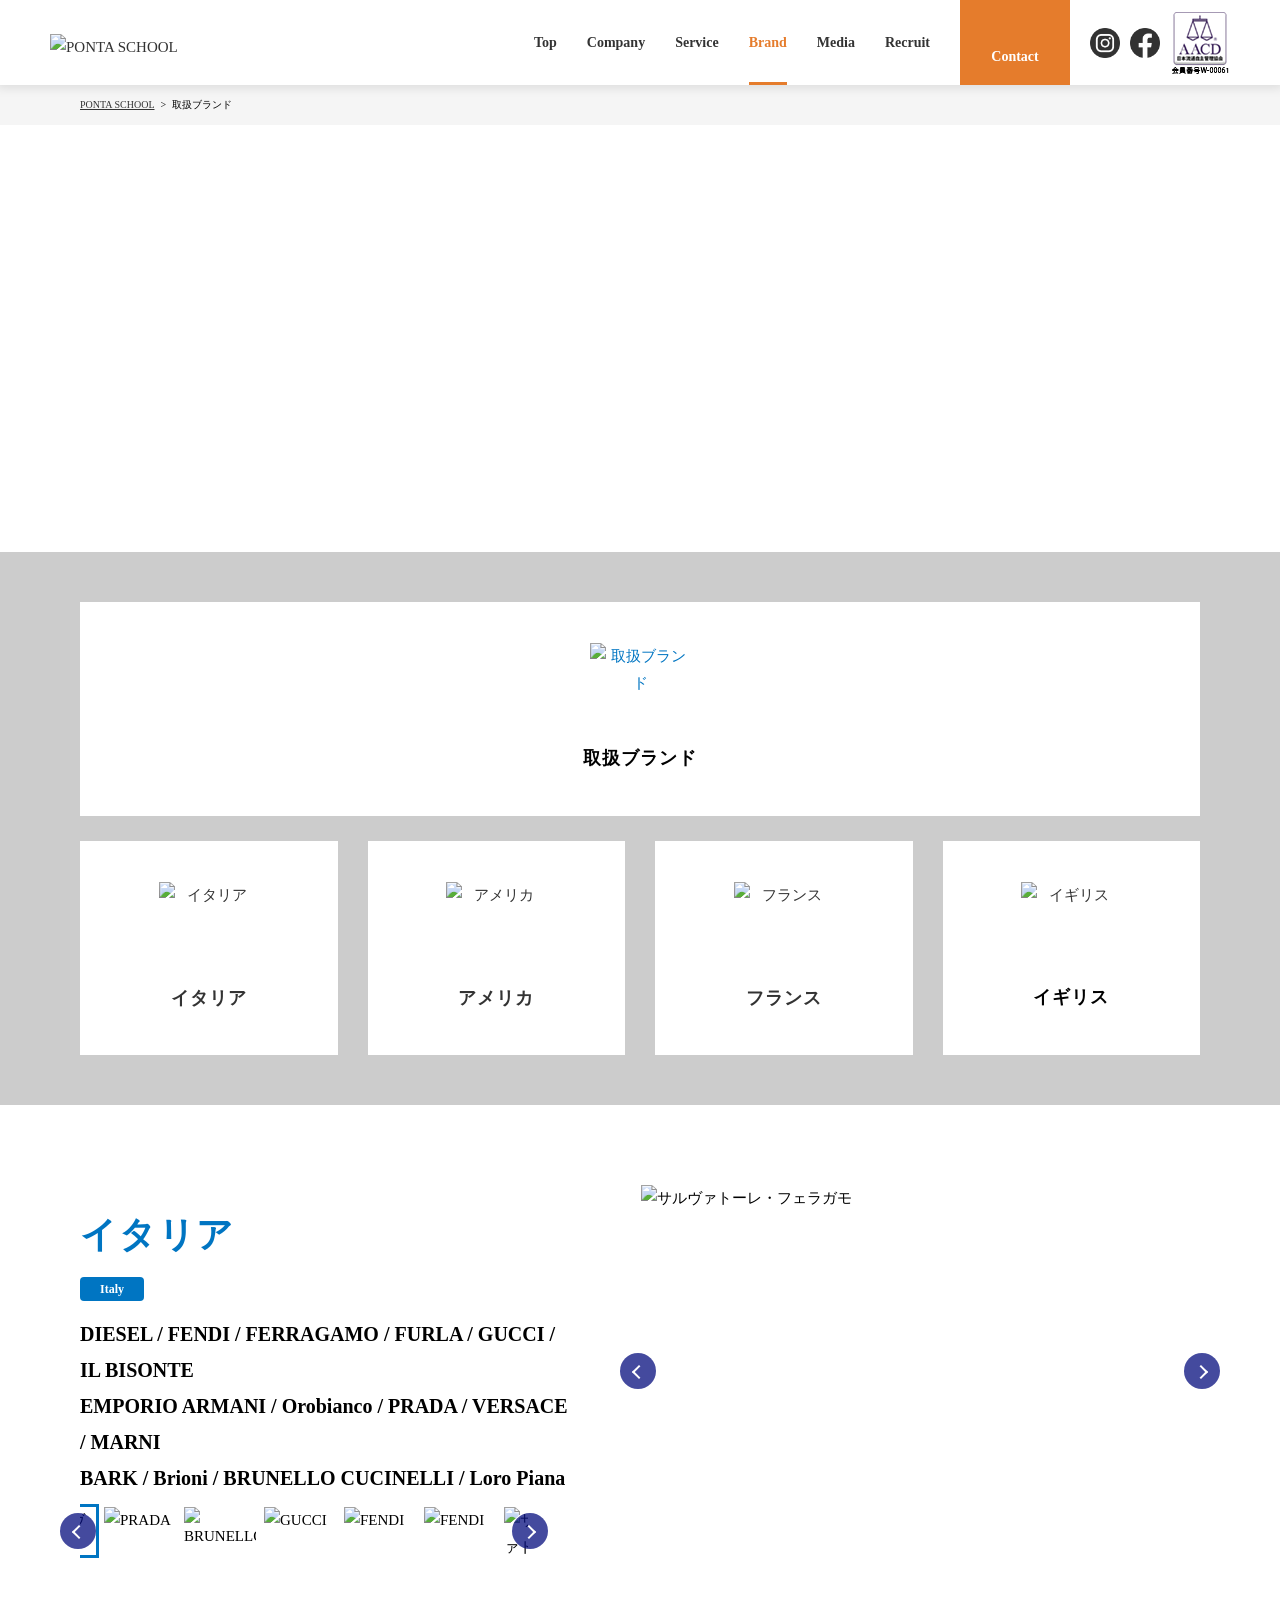
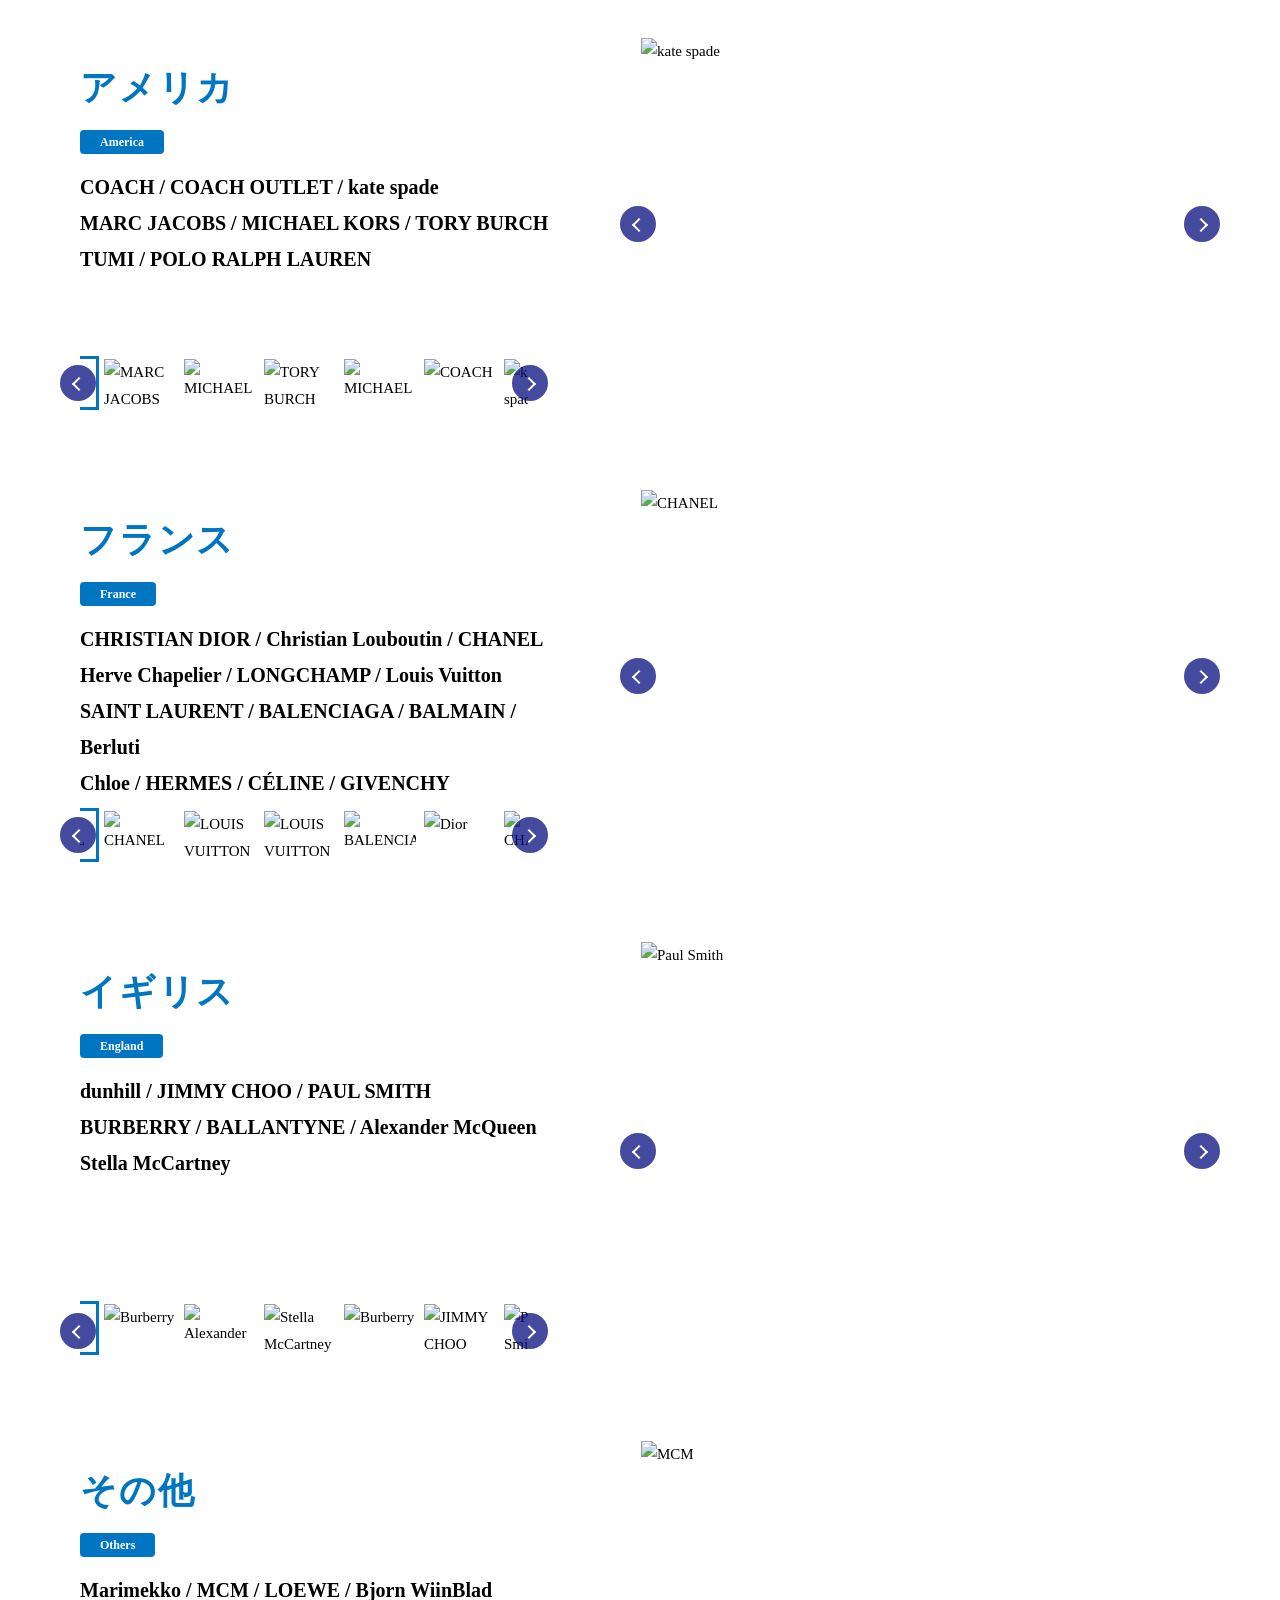
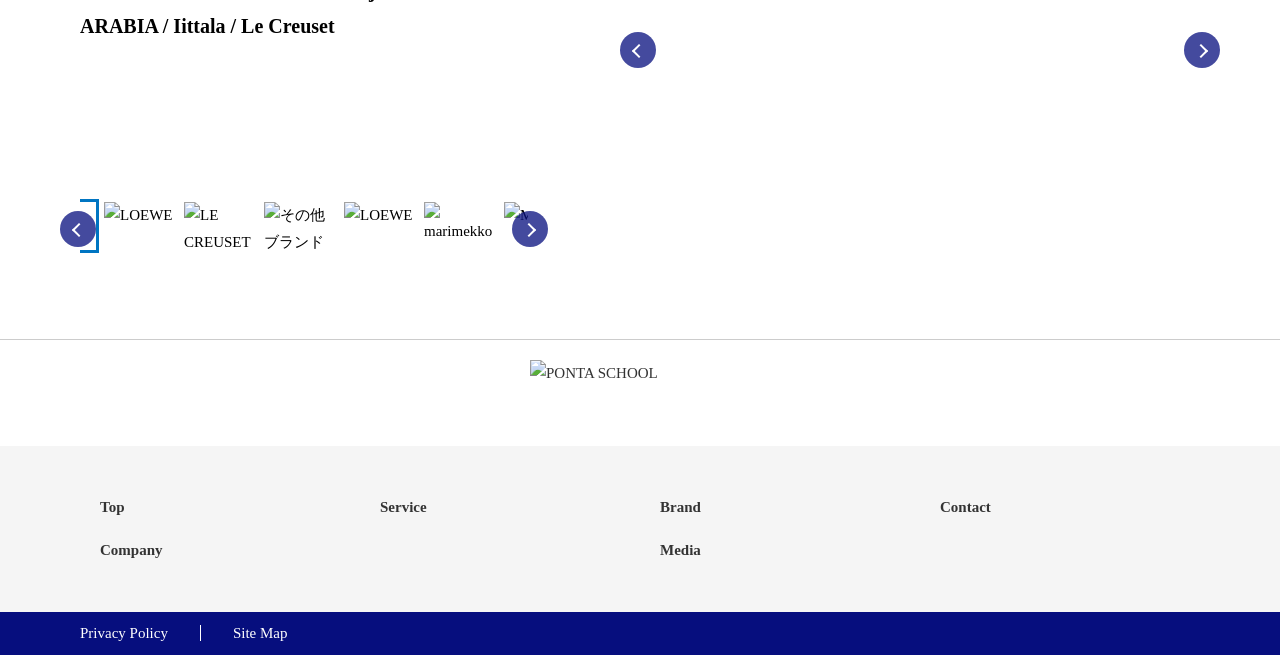
==== brand.html @ f2267be5 "up" ====
<!DOCTYPE html>
<html lang="ja">
<head>
<meta charset="UTF-8">
<meta name="viewport" content="width=device-width, initial-scale=1, maximum-scale=1, minimum-scale=1">
<meta name="format-detection" content="telephone=no">
<title>取扱ブランド｜ PONTA SCHOOL</title>
<meta name="keywords" content="ブランド,GUCCI,COACH,BURBERRY" />
<meta name="description" content="PONTA SCHOOLの取り扱いブランドについてご紹介いたします。主にイタリア、アメリカ、フランス、イギリスを中心に幅広いブランドを取り扱っております。" />

<meta property="og:type" content="article" />
<meta property="og:title" content="取扱ブランド｜ PONTA SCHOOL" />
<meta property="og:description" content="PONTA SCHOOLの取り扱いブランドについてご紹介いたします。主にイタリア、アメリカ、フランス、イギリスを中心に幅広いブランドを取り扱っております。" />
<meta property="og:url" content="https://www.bighit.co.jp/index.html" />
<meta property="og:site_name" content="インポートブランド総合卸　PONTA SCHOOL ｜ブランド・バッグ・財布・アクセサリー" />
<meta property="og:image" content="template_c2_top_main01_bg.jpg" />
<script src="https://ajax.googleapis.com/ajax/libs/jquery/3.7.1/jquery.min.js"></script>

<script id="_bownow_ts">
var _bownow_ts = document.createElement('script');
_bownow_ts.charset = 'utf-8';
_bownow_ts.src = 'trace.js';
document.getElementsByTagName('head')[0].appendChild(_bownow_ts);
</script>
<!-- Google Tag Manager -->
<script>(function(w,d,s,l,i){w[l]=w[l]||[];w[l].push({'gtm.start':
new Date().getTime(),event:'gtm.js'});var f=d.getElementsByTagName(s)[0],
j=d.createElement(s),dl=l!='dataLayer'?'&l='+l:'';j.async=true;j.src=
'https://www.googletagmanager.com/gtm.js?id='+i+dl;f.parentNode.insertBefore(j,f);
})(window,document,'script','dataLayer','GTM-WSCN8RF');</script>
<!-- End Google Tag Manager -->
<link rel="stylesheet" href="base.css" />
<link rel="stylesheet" href="layout.css" />
<link rel="stylesheet" href="template_c2.css" />
<link rel="stylesheet" href="color.css" />
<link rel="stylesheet" href="slick.css" />
<link rel="stylesheet" href="custom.css" />

<script src="jquery-1.11.1.min.js"></script>
<script src="current.js"></script>
<script src="scrolltopcontrol.js"></script>
<script>
var lh = "";
  lh = location.href;
if (lh.match(/dcmsadm/)){
} else {
  document.write('<link rel="stylesheet" href="/dcms_media/css/publicside.css" />');
  $(document).ready(function(){
    $('#pagetitle').insertBefore('main.inner');
    $('.matchH').matchHeight();
    $('.matchH2').matchHeight();
    $('.matchH3').matchHeight();
    $('.dlb_subtitle4_02').matchHeight();
    $("header.template_c2 .gnavi_btn_sp").on("click", function() {
      $("header.template_c2 .gnavi_area").slideToggle();
      $("header.template_c2 .gnavi_btn_sp").toggleClass("active");
    });
    var $win = $(window);
    $win.on('load resize',function(){
      var windowWidth = window.innerWidth;
      if(windowWidth <= 768){
        $('header.template_c2 .gnavi_area').insertAfter('#header_area');
      } else {
        $('header.template_c2 .gnavi_area').insertAfter('#header_logo');
      }
      if(windowWidth <= 980){
        $(".sp_btn").on("click", function() {
          $("#subnav_list").slideToggle();
          $(".sp_btn").toggleClass("active");
        });
      }
    });
    $('a[href^=#]').click(function() {
      var speed = 300; // ミリ秒
      var href= $(this).attr("href");
      var target = $(href == "#" || href == "" ? 'html' : href);
      var position = target.offset().top;
      $('body,html').animate({scrollTop:position}, speed, 'swing');
      return false;
    });
  });
  if (navigator.userAgent.match(/(iPhone|iPad|iPod|Android)/)) {
    $(function() {
      $('.tel').each(function() {
        var str = $(this).html();
        if ($(this).children().is('img')) {
          $(this).html($('<a>').attr('href', 'tel:' + $(this).children().attr('alt').replace(/-/g, '')).append(str + '</a>'));
          } else {
          $(this).html($('<a>').attr('href', 'tel:' + $(this).text().replace(/-/g, '')).append(str + '</a>'));
        }
      });
    });
  }
  var agent = window.navigator.userAgent.toLowerCase();
  var ipad = agent.indexOf('ipad') > -1 || agent.indexOf('macintosh') > -1 && 'ontouchend' in document;
  if(ipad == true){
          $(function() {
        $('.tel').each(function() {
          var str = $(this).html();
          if ($(this).children().is('img')) {
            $(this).html($('<a>').attr('href', 'tel:' + $(this).children().attr('alt').replace(/-/g, '')).append(str + '</a>'));
            } else {
            $(this).html($('<a>').attr('href', 'tel:' + $(this).text().replace(/-/g, '')).append(str + '</a>'));
          }
        });
      });
  }else{
  }
}
</script>

<script type="text/javascript" src="common.js"></script>
<link rel="stylesheet" href="perfect-scrollbar.css">
<!--<script src="/dcms_media/js/perfect-scrollbar.jquery.js"></script>-->

<script>
var lh = "";
    lh = location.href;
    if (lh.match(/dcmsadm/)){
    } else {
    $(document).ready(function(){
        //biggerlink
        $('.biglink').biggerlink();    
        //Scrollbar
        $('.rss_f_in').perfectScrollbar();
        //subnav
        var $win = $(window);
        $win.on('load resize',function(){
            var windowWidth = window.innerWidth;
            if(windowWidth <= 980){
                $("#subnav.sb_col2_accordion .sp_btn").on("click", function() {
                    var windowWidth = window.innerWidth;
                    $("#subnav.sb_col2_accordion #subnav_list").slideToggle();
                    $("#subnav.sb_col2_accordion .sp_btn").toggleClass("active");
                });
            }
        });
    });
    }
</script>

<link href="common.css" rel="stylesheet" type="text/css" />
<link rel="stylesheet" href="color_blockdl.css" />

<style>
.youtube2 {
  position: relative;
  width: 100%;
  padding-top: 56.25%;
}
.youtube2 iframe {
  position: absolute;
  top: 0;
  right: 0;
  width: 100% !important;
  height: 100% !important;
}</style>

<script defer src="trace.js"></script>
</head>

<body id="common" class="page_brand">
	<!-- Google Tag Manager (noscript) --><noscript><iframe src="https://www.googletagmanager.com/ns.html?id=GTM-WSCN8RF"
height="0" width="0" style="display:none;visibility:hidden"></iframe></noscript><!-- End Google Tag Manager (noscript) --><header class="template_c2" role="presentation">
<div id="header">
<div id="header_area">
<div id="header_logo"><a href="/"><img src="会社ロゴ" alt="PONTA SCHOOL" width="424" height="127" /></a></div>
<div class="gnavi_btn_sp">
<div class="gnavi_btn_sp_in"><span class="dmy"><!--btn--></span> <span class="dmy"><!--btn--></span> <span class="dmy"><!--btn--></span></div>
<p class="open">メニュー</p>
<p class="close">閉じる</p>
</div>
<div class="gnavi_area"><nav>
<ul>
<li><a href="/">Top</a></li>
<li><a href="company.html">Company</a></li>
<li><a href="service.html">Service</a></li>
<li><a href="brand.html">Brand</a></li>
<li><a href="media.html">Media</a></li>
<li><a href="recruit.html">Recruit</a></li>
</ul>
<div class="gnavi_contact"><a href="contact.html"><span class="txt">Contact</span></a></div>
<div class="header_sns_sp"><a href="https://www.instagram.com/select_bh.co/" target="_blank" rel="noopener"><img src="instagram.png" alt="instagram" /></a> <a href="https://www.facebook.com/big.hit.shping" target="_blank" rel="noopener"><img src="facebook.png" alt="facebook" /></a> <a class="aacd" href="https://www.aacd.gr.jp/" target="_blank" rel="noopener"><img src="aacd_logo.png" alt="一般社団法人日本流通自主管理協会" /></a></div>
<!--<div class="gnavi_contact no2"><a href="/contact.html"><span class="txt">体験版お申込み</span></a></div>--></nav></div>
<div id="contact_area"><a href="contact.html"><span class="txt">Contact</span> </a></div>
<div class="header_sns"><a href="https://www.instagram.com/select_bh.co/" target="_blank" rel="noopener"><img src="instagram.png" alt="instagram" /></a> <a href="https://www.facebook.com/big.hit.shping" target="_blank" rel="noopener"><img src="facebook.png" alt="facebook" /></a> <a class="aacd" href="https://www.aacd.gr.jp/" target="_blank" rel="noopener"><img src="aacd_logo.png" alt="一般社団法人日本流通自主管理協会" /></a></div>
<!--<div id="contact_area2"><a href="/contact.html"><span class="txt">体験版お申込み</span> </a>--></div>
</div>
</header>

	<div id="locator_template_c2">
		<ol class="inner" itemscope itemtype="http://schema.org/BreadcrumbList"><li itemprop="itemListElement" itemscope itemtype="http://schema.org/ListItem"><a href="index.html" itemprop="item"><span itemprop="name">PONTA SCHOOL</span></a><meta itemprop="position" content="1" /></li><li itemprop="itemListElement" itemscope itemtype="http://schema.org/ListItem"><span itemprop="name">取扱ブランド</span><meta itemprop="position" content="2" /></li></ol>
	</div>
	<main id="container">
		
		<!-- ブロック貼り付けエリア -->
		<div id="dcms_layoutPageBlockPasteArea">
		<!-- ブロック -->
		<div id="dcms_layoutPageBlock">
		<div id="pagetitle" class="template_c2" style="background-image: url('brand_header.jpg');">
<div class="pagetitle_bg"><!--黒透過--></div>
<div class="pagetitle_block">&nbsp;</div>
</div>
<div class="dlb_content-30 m80_pc m60_tablet m40_sp">
<div class="inner m25_pc m25_tablet m15_sp">
<div class="dlb_c30_item">
<figure class="dlb_c30_icon img"><img src="brand.jpg" alt="取扱ブランド" width="100" height="100" /></figure>
<h3 class="dlb_c30_title">取扱ブランド</h3>
</div>
</div>
<div class="col4_m_422 inner"><!--start-->
<div class="col">
<div class="dlb_c30_item">
<figure class="dlb_c30_icon img"><a href="#italy"><img src="italy.jpg" alt="イタリア" width="100" height="100" /></a></figure>
<h3 class="dlb_c30_title"><a href="#italy">イタリア</a></h3>
</div>
</div>
<!--end--> <!--start-->
<div class="col">
<div class="dlb_c30_item">
<figure class="dlb_c30_icon img"><a href="#america"><img src="america.jpg" alt="アメリカ" width="100" height="100" /></a></figure>
<h3 class="dlb_c30_title"><a href="#america">アメリカ</a></h3>
</div>
</div>
<!--end--><!--start-->
<div class="col">
<div class="dlb_c30_item">
<figure class="dlb_c30_icon img"><a href="#france"><img src="france.jpg" alt="フランス" width="100" height="100" /></a></figure>
<h3 class="dlb_c30_title"><a href="#france">フランス</a></h3>
</div>
</div>
<!--end--> <!--start-->
<div class="col">
<div class="dlb_c30_item">
<figure class="dlb_c30_icon img"><a href="#uk"><img src="uk.jpg" alt="イギリス" width="100" height="100" /></a></figure>
<h3 class="dlb_c30_title">イギリス</h3>
</div>
</div>
<!--end--></div>
</div>
<div id="italy" class="dlb_content-66 m80_pc m60_tablet m40_sp">
<div class="dlb_c66_block inner clearfix">
<div class="dlb_c66_title_area">
<h2 class="dlb_c66_title">イタリア</h2>
</div>
<div class="dlb_c66_img_area">
<div class="dlb_c66_slide"><!--大きい画像 start-->
<div class="dlb_c66_limg slider-for img">
<div><img src="italy1.jpeg" alt="FENDI" width="6000" height="4000" /></div>
<div><img src="italy2.jpeg" alt="サルヴァトーレ・フェラガモ" width="5398" height="3598" /></div>
<div><img src="italy3.jpeg" alt="PRADA" width="5472" height="3648" /></div>
<div><img src="italy4.jpeg" alt="BRUNELLO CUCINELLI" width="5126" height="3012" /></div>
<div><img src="italy5.jpeg" alt="GUCCI" width="4879" height="3253" /></div>
<div><img src="italy6.jpeg" alt="FENDI" width="4494" height="3000" /></div>
</div>
<!--大きい画像 end-->
<div class="editor_on">この左側が小さい（サムネイル）画像です</div>
<!--小さい画像 start-->
<div class="dlb_c66_simg slider-nav img">
<div><img src="italy1.jpeg" alt="FENDI" width="6000" height="4000" /></div>
<div><img src="italy2.jpeg" alt="サルヴァトーレ・フェラガモ" width="5398" height="3598" /></div>
<div><img src="italy3.jpeg" alt="PRADA" width="5472" height="3648" /></div>
<div><img src="italy4.jpeg" alt="BRUNELLO CUCINELLI" width="5126" height="3012" /></div>
<div><img src="italy5.jpeg" alt="GUCCI" width="4879" height="3253" /></div>
<div><img src="italy6.jpeg" alt="FENDI" width="4494" height="3000" /></div>
</div>
<!--小さい画像 end--></div>
</div>
<div class="dlb_c66_lead_area  m60_pc m40_tablet m10_sp">
<p class="dlb_c66_flag dlb_color_base_bg dlb_color_txt_white">Italy</p>
<p class="dlb_c66_lead">DIESEL / FENDI / FERRAGAMO / FURLA / GUCCI / IL BISONTE<br />EMPORIO ARMANI / Orobianco / PRADA / VERSACE / MARNI<br />BARK / Brioni / BRUNELLO CUCINELLI / Loro Piana</p>
</div>
</div>
</div>
<div id="america" class="dlb_content-66 m80_pc m60_tablet m40_sp">
<div class="dlb_c66_block inner clearfix">
<div class="dlb_c66_title_area">
<h2 class="dlb_c66_title">アメリカ</h2>
</div>
<div class="dlb_c66_img_area">
<div class="dlb_c66_slide"><!--大きい画像 start-->
<div class="dlb_c66_limg slider-for img">
<div><img src="ame1.jpeg" alt="COACH" width="3000" height="2000" /></div>
<div><img src="ame2.jpeg" alt="kate spade" width="6000" height="4000" /></div>
<div><img src="ame3.jpeg" alt="MARC JACOBS" width="5083" height="3389" /></div>
<div><img src="ame4.jpeg" alt="MICHAEL KORS" width="6000" height="4002" /></div>
<div><img src="ame5.jpeg" alt="TORY BURCH" width="3801" height="2534" /></div>
<div><img src="ame6.jpeg" alt="MICHAEL KORS" width="7952" height="5304" /></div>
</div>
<!--大きい画像 end-->
<div class="editor_on">この左側が小さい（サムネイル）画像です</div>
<!--小さい画像 start-->
<div class="dlb_c66_simg slider-nav img">
<div><img src="ame1.jpeg" alt="COACH" width="3000" height="2000" /></div>
<div><img src="ame2.jpeg" alt="kate spade" width="6000" height="4000" /></div>
<div><img src="ame3.jpeg" alt="MARC JACOBS" width="5083" height="3389" /></div>
<div><img src="ame4.jpeg" alt="MICHAEL KORS" width="6000" height="4002" /></div>
<div><img src="ame5.jpeg" alt="TORY BURCH" width="3801" height="2534" /></div>
<div><img src="ame6.jpeg" alt="MICHAEL KORS" width="7952" height="5304" /></div>
</div>
<!--小さい画像 end--></div>
</div>
<div class="dlb_c66_lead_area">
<p class="dlb_c66_flag dlb_color_base_bg dlb_color_txt_white">America</p>
<p class="dlb_c66_lead">COACH / COACH OUTLET / kate spade<br />MARC JACOBS / MICHAEL KORS / TORY BURCH<br />TUMI / POLO RALPH LAUREN</p>
</div>
</div>
</div>
<div id="france" class="dlb_content-66 m80_pc m60_tablet m40_sp">
<div class="dlb_c66_block inner clearfix">
<div class="dlb_c66_title_area">
<h2 class="dlb_c66_title">フランス</h2>
</div>
<div class="dlb_c66_img_area">
<div class="dlb_c66_slide"><!--大きい画像 start-->
<div class="dlb_c66_limg slider-for img">
<div><img src="fra1.jpeg" alt="Dior" width="5412" height="3608" /></div>
<div><img src="fra2.jpeg" alt="CHANEL" width="3504" height="2336" /></div>
<div><img src="fra3.jpeg" alt="CHANEL" width="6872" height="4581" /></div>
<div><img src="fra4.jpeg" alt="LOUIS VUITTON" width="7157" height="4774" /></div>
<div><img src="fra5.jpeg" alt="LOUIS　VUITTON" width="8192" height="5464" /></div>
<div><img src="fra6.jpeg" alt="BALENCIAGA" width="7996" height="5331" /></div>
</div>
<!--大きい画像 end-->
<div class="editor_on">この左側が小さい（サムネイル）画像です</div>
<!--小さい画像 start-->
<div class="dlb_c66_simg slider-nav img">
<div><img src="fra1.jpeg" alt="Dior" width="5412" height="3608" /></div>
<div><img src="fra2.jpeg" alt="CHANEL" width="3504" height="2336" /></div>
<div><img src="fra3.jpeg" alt="CHANEL" width="6872" height="4581" /></div>
<div><img src="fra4.jpeg" alt="LOUIS VUITTON" width="7157" height="4774" /></div>
<div><img src="fra5.jpeg" alt="LOUIS　VUITTON" width="8192" height="5464" /></div>
<div><img src="fra6.jpeg" alt="BALENCIAGA" width="7996" height="5331" /></div>
</div>
<!--小さい画像 end--></div>
</div>
<div class="dlb_c66_lead_area m60_pc m40_tablet m10_sp">
<p class="dlb_c66_flag dlb_color_base_bg dlb_color_txt_white">France</p>
<p class="dlb_c66_lead">CHRISTIAN DIOR / Christian Louboutin / CHANEL<br />Herve Chapelier / LONGCHAMP / Louis Vuitton<br />SAINT LAURENT / BALENCIAGA / BALMAIN / Berluti<br />Chloe / HERMES / CÉLINE / GIVENCHY</p>
</div>
</div>
</div>
<div id="uk" class="dlb_content-66 m80_pc m60_tablet m40_sp">
<div class="dlb_c66_block inner clearfix">
<div class="dlb_c66_title_area">
<h2 class="dlb_c66_title">イギリス</h2>
</div>
<div class="dlb_c66_img_area">
<div class="dlb_c66_slide"><!--大きい画像 start-->
<div class="dlb_c66_limg slider-for img">
<div><img src="eng1.jpeg" alt="JIMMY CHOO" width="4032" height="3024" /></div>
<div><img src="eng2.jpeg" alt="Paul Smith" width="7911" height="5319" /></div>
<div><img src="eng3.jpeg" alt="Burberry" width="4000" height="2670" /></div>
<div><img src="eng4.jpeg" alt="Alexander McQueen" width="6000" height="4000" /></div>
<div><img src="eng5.jpeg" alt="Stella McCartney" width="8256" height="5504" /></div>
<div><img src="eng6.jpeg" alt="Burberry" width="4200" height="2736" /></div>
</div>
<!--大きい画像 end-->
<div class="editor_on">この左側が小さい（サムネイル）画像です</div>
<!--小さい画像 start-->
<div class="dlb_c66_simg slider-nav img">
<div><img src="eng1.jpeg" alt="JIMMY CHOO" width="4032" height="3024" /></div>
<div><img src="eng2.jpeg" alt="Paul Smith" width="7911" height="5319" /></div>
<div><img src="eng3.jpeg" alt="Burberry" width="4000" height="2670" /></div>
<div><img src="eng4.jpeg" alt="Alexander McQueen" width="6000" height="4000" /></div>
<div><img src="eng5.jpeg" alt="Stella McCartney" width="8256" height="5504" /></div>
<div><img src="eng6.jpeg" alt="Burberry" width="4200" height="2736" /></div>
</div>
<!--小さい画像 end--></div>
</div>
<div class="dlb_c66_lead_area m40_pc m30_tablet m20_sp">
<p class="dlb_c66_flag dlb_color_base_bg dlb_color_txt_white">England</p>
<p class="dlb_c66_lead">dunhill / JIMMY CHOO / PAUL SMITH<br />BURBERRY / BALLANTYNE / Alexander McQueen<br />Stella McCartney</p>
</div>
</div>
</div>
<div id="other" class="dlb_content-66 m80_pc m60_tablet m40_sp">
<div class="dlb_c66_block inner clearfix">
<div class="dlb_c66_title_area">
<h2 class="dlb_c66_title">その他</h2>
</div>
<div class="dlb_c66_img_area">
<div class="dlb_c66_slide"><!--大きい画像 start-->
<div class="dlb_c66_limg slider-for img">
<div><img src="other1.jpeg" alt="marimekko" width="6500" height="4338" /></div>
<div><img src="other2.jpeg" alt="MCM" width="3200" height="2135" /></div>
<div><img src="other3.jpeg" alt="LOEWE" width="5184" height="3456" /></div>
<div><img src="other4.jpeg" alt="LE CREUSET" width="6000" height="4000" /></div>
<div><img src="other5.jpeg" alt="その他ブランド" width="4608" height="3456" /></div>
<div><img src="other6.jpeg" alt="LOEWE" width="3600" height="2400" /></div>
</div>
<!--大きい画像 end-->
<div class="editor_on">この左側が小さい（サムネイル）画像です</div>
<!--小さい画像 start-->
<div class="dlb_c66_simg slider-nav img">
<div><img src="other1.jpeg" alt="marimekko" width="6500" height="4338" /></div>
<div><img src="other2.jpeg" alt="MCM" width="3200" height="2135" /></div>
<div><img src="other3.jpeg" alt="LOEWE" width="5184" height="3456" /></div>
<div><img src="other4.jpeg" alt="LE CREUSET" width="6000" height="4000" /></div>
<div><img src="other5.jpeg" alt="その他ブランド" width="4608" height="3456" /></div>
<div><img src="other6.jpeg" alt="LOEWE" width="3600" height="2400" /></div>
</div>
<!--小さい画像 end--></div>
</div>
<div class="dlb_c66_lead_area">
<p class="dlb_c66_flag dlb_color_base_bg dlb_color_txt_white">Others</p>
<p class="dlb_c66_lead">Marimekko / MCM / LOEWE / Bjorn WiinBlad<br />ARABIA / Iittala / Le Creuset</p>
</div>
</div>
</div>

		</div>
		<!-- // ブロック -->
		</div>
		<!-- // ブロック貼り付けエリア -->
		
	</main>
	<footer class="template_c2" role="presentation">
<div id="footer_lead">
<div class="footer_lead_block inner">
<div class="footer_logo"><a href="/"><img src="会社ロゴ" alt="PONTA SCHOOL" width="424" height="127" /></a></div>
</div>
</div>
<div id="footer_nav">
<div class="footer_nav_block inner">
<div class="fnav_unit">
<div class="fnav_unit_one">
<p class="fnav_title"><a href="/">Top</a></p>
<p class="fnav_title"><a href="company.html">Company</a></p>
</div>
</div>
<div class="fnav_unit">
<div class="fnav_unit_one">
<p class="fnav_title"><a href="service.html">Service</a></p>
</div>
</div>
<div class="fnav_unit">
<div class="fnav_unit_one">
<p class="fnav_title"><a href="brand.html">Brand</a></p>
<p class="fnav_title"><a href="media.html">Media</a></p>
</div>
</div>
<div class="fnav_unit">
<div class="fnav_unit_one">
<p class="fnav_title"><a href="contact.html">Contact</a></p>
</div>
</div>
<!-- 1列に2つ入れたとき--> <!--<div class="fnav_unit">
<div class="fnav_unit_one">
<p class="fnav_title"><a href="#">テキストリンク</a></p>
<p class="fnav_title"><a href="#">テキストリンク</a></p>
<ul class="fnav_list">
<li><a href="#">テキストリンクテキストリンクテキストリンクテキストリンク</a></li>
<li><a href="#">テキストリンクテキストリンク</a></li>
</ul>
<p class="fnav_title"><a href="#">テキストリンク</a></p>
</div>
</div>
<div class="fnav_unit">
<div class="fnav_unit_one">
<p class="fnav_title"><a href="#">テキストリンク</a></p>
<ul class="fnav_list">
<li><a href="#">テキストリンクテキストリンク</a></li>
<li><a href="#">テキストリンクテキストリンク</a></li>
</ul>
</div>
</div> --></div>
</div>
<div id="footer_info">
<div class="inner">
<div class="footer_info_navi"><a href="privacy.html">Privacy Policy</a><a href="sitemap.html">Site Map</a></div>
<!-- <small>Copyright © 2022 BIGHIT Inc. All rights reserved.</small> -->
</div>
</div>
</footer>

	</body>
	<!-- Corporate Ver 02 (creation month 2018.05)-->
	<!-- installation date 2019.02.22 -->
</html>
---- base.css ----
﻿/****************************************************************/
/* reset normalize HTML5 Boilerplate */
/****************************************************************/
/*! normalize.css v3.0.2 | MIT License | git.io/normalize */html{font-family:sans-serif;-ms-text-size-adjust:100%;-webkit-text-size-adjust:100%}body{margin:0}article,aside,details,figcaption,figure,footer,header,hgroup,main,menu,nav,section,summary{display:block}audio,canvas,progress,video{display:inline-block;vertical-align:baseline}audio:not([controls]){display:none;height:0}[hidden],template{display:none}a{background-color:transparent}a:active,a:hover{outline:0}abbr[title]{border-bottom:1px dotted}b,strong{font-weight:700}dfn{font-style:italic}h1{font-size:2em;margin:.67em 0}mark{background:#ff0;color:#000}small{font-size:80%}sub,sup{font-size:75%;line-height:0;position:relative;vertical-align:baseline}sup{top:-.5em}sub{bottom:-.25em}img{border:0}svg:not(:root){overflow:hidden}figure{margin:1em 40px}hr{-moz-box-sizing:content-box;box-sizing:content-box;height:0}pre{overflow:auto}code,kbd,pre,samp{font-family:monospace;font-size:1em}button,input,optgroup,select,textarea{color:inherit;font:inherit;margin:0}button{overflow:visible}button,select{text-transform:none}button,html input[type="button"],input[type=reset],input[type=submit]{-webkit-appearance:button;cursor:pointer}button[disabled],html input[disabled]{cursor:default}button::-moz-focus-inner,input::-moz-focus-inner{border:0;padding:0}input{line-height:normal}input[type=checkbox],input[type=radio]{box-sizing:border-box;padding:0}input[type="number"]::-webkit-inner-spin-button,input[type="number"]::-webkit-outer-spin-button{height:auto}input[type=search]{-webkit-appearance:textfield;-moz-box-sizing:content-box;-webkit-box-sizing:content-box;box-sizing:content-box}input[type="search"]::-webkit-search-cancel-button,input[type="search"]::-webkit-search-decoration{-webkit-appearance:none}fieldset{border:1px solid silver;margin:0 2px;padding:.35em .625em .75em}legend{border:0;padding:0}textarea{overflow:auto}optgroup{font-weight:700}table{border-collapse:collapse;border-spacing:0}td,th{padding:0}
/*!  HTML5 Boilerplate
 * Source: https://github.com/h5bp/html5-boilerplate/blob/master/src/css/main.css */@media print{*,:after,:before{background:transparent!important;color:#000!important;box-shadow:none!important;text-shadow:none!important}a,a:visited{text-decoration:underline}a[href]:after{content:" (" attr(href) ")"}abbr[title]:after{content:" (" attr(title) ")"}a[href^="#"]:after,a[href^="javascript:"]:after{content:""}blockquote,pre{border:1px solid #999;page-break-inside:avoid}thead{display:table-header-group}img,tr{page-break-inside:avoid}img{max-width:100%!important}h2,h3,p{orphans:3;widows:3}h2,h3{page-break-after:avoid}select{background:#fff!important}.navbar{display:none}.btn>.caret,.dropup>.btn>.caret{border-top-color:#000!important}.label{border:1px solid #000}.table{border-collapse:collapse!important}.table td,.table th{background-color:#fff!important}.table-bordered td,.table-bordered th{border:1px solid #ddd!important}}

dd,dl,dt,ol,p,ul{padding-left:0;margin:0}
*{box-sizing:border-box;-webkit-box-sizing:border-box;-moz-box-sizing:border-box;-ms-box-sizing:border-box;-o-box-sizing:border-box}figure{margin:0}

@-ms-viewport{width:auto;initial-scale:1}@viewport{width:device-width;initial-scale:1}

/****************************************************************/
/* base */
/****************************************************************/
h1,h2,h3,h4,h5,h6{margin: auto;}
.t-default h1, .t-default h2, .t-default h3, .t-default h4, .t-default h5, .t-default h6,
.t-default .h1, .t-default .h2, .t-default .h3, .t-default .h4, .t-default .h5, .t-default .h6{font-weight: bold;margin: auto;}
.t-default .row{margin-right: auto;margin-left: auto;}
.t-default .col-xs-1, .t-default .col-sm-1, .t-default .col-md-1, .t-default .col-lg-1, .t-default .col-xs-2, .t-default .col-sm-2, .t-default .col-md-2, .t-default .col-lg-2,
.t-default .col-xs-3, .t-default .col-sm-3, .t-default .col-md-3, .t-default .col-lg-3, .t-default .col-xs-4, .t-default .col-sm-4, .t-default .col-md-4, .t-default .col-lg-4,
.t-default .col-xs-5, .t-default .col-sm-5, .t-default .col-md-5, .t-default .col-lg-5, .t-default .col-xs-6, .t-default .col-sm-6, .t-default .col-md-6, .t-default .col-lg-6,
.t-default .col-xs-7, .t-default .col-sm-7, .t-default .col-md-7, .t-default .col-lg-7, .t-default .col-xs-8, .t-default .col-sm-8, .t-default .col-md-8, .t-default .col-lg-8,
.t-default .col-xs-9, .t-default .col-sm-9, .t-default .col-md-9, .t-default .col-lg-9, .t-default .col-xs-10, .t-default .col-sm-10, .t-default .col-md-10, .t-default .col-lg-10,
.t-default .col-xs-11, .t-default .col-sm-11, .t-default .col-md-11, .t-default .col-lg-11, .t-default .col-xs-12, .t-default .col-sm-12, .t-default .col-md-12, .t-default .col-lg-12{
  padding: 0;
}

html,
:root{
	font-size: 62.5%;
}
html{
	font-family: sans-serif;
	-ms-text-size-adjust: 100%;
	-webkit-text-size-adjust: 100%;
	overflow: auto;
}
body{
	font-family: 'YuGothic', 'Yu Gothic','游ゴシック','ヒラギノ角ゴ Pro W3','Hiragino Kaku Gothic Pro','メイリオ','Meiryo',sans-serif;
	font-size: 15px;
	font-size: 1.5rem;
	font-weight: 500;
	line-height: 1.8;
	color: #000000;
	cursor: auto;
/*	overflow: hidden;*/
}
@media all and (-ms-high-contrast: none) {
	body{font-family: "メイリオ", Meiryo, sans-serif !important;}
}
@media only screen and (max-width: 979px) {
	body{
		font-size: 14px;
		font-size: 1.4rem;
		line-height: 1.6;
	}
	table{
		font-size: 14px;
		font-size: 1.4rem;
	}
}
@media only screen and (max-width: 690px) {
	body{
		font-size: 14px;
		font-size: 1.4rem;
		line-height: 1.6;
	}
}
a,.t-default a{
	-webkit-tap-highlight-color: rgba(0,0,0,0.3);
	margin: 0;
	padding: 0;
	color: #333333;
	text-decoration: none;
	transition: all .2s ease 0s;
}
a:hover,.t-default a:hover{
	text-decoration: underline;
	color: #333333;
}
a:hover img,.t-default a:hover img{opacity: .8;}
.t-default .tglink a[target="_blank"]::after,
.tglink a[target="_blank"]::after{
	font-family: "Font Awesome 5 Free";
	content: "\f08e";
	padding-left: 8px;
	padding-right: 8px;
	display: inline-block;
}
hr{
	background: none;
	border: none;
	border-bottom: 1px solid #f5f5f5;
	margin: 0;
}
time{
	font-size: 11px;
	display: block;
}
* {
    outline: none!important;
}

/* title *************************************/
h1,h2,h3,h4,h5,h6{letter-spacing: 0.05em;}

/* IE *********/
/*@media all and (-ms-high-contrast: none){
	.img100 img,
	#contents img,
	.inner img,
	body.dcms_editor .img100 img,
	body.dcms_editor #contents img,
	body.dcms_editor .inner img{
		width: 100% !important;
	}
}*/
body.page_news a[href$="/news.html"] {
        pointer-events: none;
        display: inline-block;/*IE用*/
}
sup,sub {
    height: 0;
    line-height: 1;
    vertical-align: baseline;
    _vertical-align: bottom;
    position: relative;
}
sup {bottom: 1ex;}
sub {top: .5ex;}

/****************************************************************
 img 
****************************************************************/
body#tinymce img{
	max-width: 1000px;
	width: 100%;
	height: auto;
}

/****************************************************************/
/* on off */
/****************************************************************/
.partition{padding:24px;margin:75pt 0 40px;background:-webkit-gradient(linear,left top,right bottom,from(#f8f4ed),color-stop(0.25,#f8f4ed),color-stop(0.25,white),color-stop(0.5,white),color-stop(0.5,#f8f4ed),color-stop(0.75,#f8f4ed),color-stop(0.75,white),to(white));background:-moz-linear-gradient(-45deg,#f8f4ed 25%,#fff 25%,#fff 50%,#f8f4ed 50%,#f8f4ed 75%,#fff 75%,#fff);background:linear-gradient(-45deg,#f8f4ed 25%,#fff 25%,#fff 50%,#f8f4ed 50%,#f8f4ed 75%,#fff 75%,#fff);background-size:4px 4px;text-align:center;font-weight:700;font-size:24px;color:#56b495}
.partition_s{padding:8px 1pc;margin:1pc auto 8px;background-color:#f8f4ed;display:inline-block;text-align:center;font-weight:700;font-size:20px;color:#56b495}
.partition_s + .in{display: inline-block;}
@media only screen and (max-width: 690px) {
	.partition_s + .in{display: block;}
}

/*-----------------------------------------------------------------*/
/* ページ内リンク処理 */
/*-----------------------------------------------------------------*/
/*.plink {
  padding-top: 65px;
  margin-top: -65px;
}*/

/*↓↓↓↓↓↓　header01を使うときは消す　↓↓↓↓↓↓*/
/*@media only screen and (max-width: 979px) {
  .plink {
		padding-top: 60px;
		margin-top: -60px;
    }
}*/
/*↑↑↑↑↑↑↑↑↑↑↑*/
/*@media all and (-ms-high-contrast: none){
  body#h_fixed #locator02, .locator02{margin-bottom: 0;}
  body#h_fixed #contents{padding-top: 60px;}
  .plink{padding-top: 120px;}
}*/

/* 印刷設定 */
@media print {
	a[href]:after {content: ""!important;}
	abbr[title]:after {content: ""!important;}
}
/******----table用---******/
.w5{width: 5%;}
.w10{width: 10%;}
.w15{width: 15%;}
.w20{width: 20%;}
.w25{width: 25%;}
.w30{width: 30%;}
.w35{width: 35%;}
.w40{width: 40%;}
.w45{width: 45%;}
.w50{width: 50%;}
.w55{width: 55%;}
.w60{width: 60%;}
.w65{width: 65%;}

blockquote {
	position: relative;
	padding: 12px 16px 12px 56px;
	box-sizing: border-box;
	font-style: italic;
	background: #f5f5f5;
	margin: 0 1em;
}
blockquote:before{
	display: inline-block;
	font-style: normal;
	font-variant: normal;
	text-rendering: auto;
	-webkit-font-smoothing: antialiased;
	font-weight: 900;
/*	font-family: "Font Awesome 5 Free";
*/	position: absolute;
	top: 12px;
	left: 15px;
	vertical-align: middle;
	content: " ” ";
	color: #bbbbbb;
	font-size: 40px;
	line-height: 1;
}
blockquote p {
	padding: 0;
	margin: 10px 0;
	line-height: 1.7;
}
/*blockquote cite {
	display: block;
	text-align: right;
	font-size: 0.9em;
}*/
.bq02 blockquote {padding: 12px 48px 12px 56px;}
.bq02 blockquote:after{
	display: inline-block;
	font-style: normal;
	font-variant: normal;
	text-rendering: auto;
	-webkit-font-smoothing: antialiased;
	font-weight: 900;
/*	font-family: "Font Awesome 5 Free";*/
	position: absolute;
	bottom: 12px;
	right: 15px;
	vertical-align: middle;
	content: " ” ";
	color: #bbbbbb;
	font-size: 40px;
	line-height: 1;
}
@media only screen and (max-width: 690px) {
	blockquote {margin: 0;padding: 12px 16px 12px 38px;}
	blockquote::before{font-size: 18px; left: 10px;}
	.bq02 blockquote::after{font-size: 18px; right: 10px;}
	.bq02 blockquote {padding: 12px 30px 12px 38px;}
}
.editor_on{display: none;}
body#tinymce .editor_on{display: block;}
---- layout.css ----
@charset "UTF-8";
/* ===================================================================
CSS information
 file name  :  layout.css
 style info :  全ページ共通 枠組みレイアウト生成用 cssの定義
=================================================================== */
/*------------------------------------------------

contents width

-------------------------------------------------*/
.inner {
  width: 94%;
  margin-right: auto;
  margin-left: auto;
  max-width: 1120px;
}
.inner_m {
  width: 94%;
  margin-right: auto;
  margin-left: auto;
  max-width: 1024px;
}
.inner_s {
  width: 94%;
  margin-right: auto;
  margin-left: auto;
  max-width: 1024px;
}
.inner_ss {
  width: 94%;
  margin-right: auto;
  margin-left: auto;
  max-width: 880px;
}
.col_bg .inner_ss {
  padding: 0;
}

#dcms_layoutPageBlockPasteArea,
#dcms_layoutPageBlock {
  width: 100%;
}
#container {
  overflow: hidden;
  padding-top: 0;
}
#contents {
  width: 94%;
  margin-right: auto;
  margin-left: auto;
  max-width: 1120px;
}
#contents_left {
  width: calc(100% - 240px - 24px);
  float: left;
}
#contents_right {
  width: 240px;
  float: right;
}
@media only screen and (max-width: 979px) {
  #contents_left {
    width: 100%;
    float: none;
  }
  #contents_right {
    width: 100%;
    float: none;
    margin-top: 40px;
  }
}

/*------------------------------------------------

form

-------------------------------------------------*/
/*body#template_form header.template_form {
  padding: 40px;
  border-bottom: 1px solid #e9e9e9;
  margin-bottom: 40px;
}

body#template_form header.template_form img {
  max-height: 40px;
  width: auto;
  height: auto;
  display: block;
  margin: auto;
}

body#template_form footer.template_form {
  text-align: center;
  padding: 40px;
  border-top: 3px solid #eeeeee;
  margin-top: 50px;
}*/

/*------------------------------------------------

template coraplate 3

-------------------------------------------------*/
/*#contents.template_c3 {
  width: 94%;
  margin-right: auto;
  margin-left: auto;
  max-width: 1200px;
  width: 1200px;
  padding: 0;
}
@media only screen and (max-width: 1219px) {
  #contents.template_c3 {
    width: 94vw;
    padding-right: 0;
    padding-left: 0;
  }
}
@media only screen and (max-width: 979px) {
  #contents.template_c3 #contents_right {
    margin-top: 30px;
  }
}
@media only screen and (max-width: 979px) {
  #contents_left {
    width: 100%;
  }
  #contents_right {
    width: 100%;
    margin-top: 50px;
    margin-bottom: 60px;
  }
}
@media only screen and (max-width: 690px) {
  #contents_right {
    margin-bottom: 40px;
  }
}*/

/*---------------

float
-------------------------------------------------------------------*/
.flt {float: left;}
.flr {float: right;}
@media only screen and (max-width: 690px) {
  .flt {float: none;}
  .flr {float: none;}
}

/*---------------

IE none(youtube...)
-------------------------------------------------------------------*/
.ie{display: none;}
@media all and (-ms-high-contrast:none){
  .ie {display: block;}
}

/*---------------

flex
-------------------------------------------------------------------*/
.flexset {display: flex;align-items: center;justify-content: center;}
.jc_sb {justify-content: space-between;}
.jc_start {justify-content: flex-start;}
.jc_c {justify-content: center;}
.jc_end {justify-content: flex-end;}
.ai_start {align-items: flex-start;}
.ai_c {align-items: center;}
.ai_b {align-items: baseline;}
.ai_end {align-items: flex-end;}

/*---------------

ブロック （2個並び half）
-------------------------------------------------------------------*/
.col2_m_222,
.col2_m_221,
.col2_m_211,
.col2_222,
.col2_221,
.col2_211 {
  display: flex;
  -ms-flex-wrap: wrap;
  flex-wrap: wrap;
}

.col2_m_222 > .col,
.col2_m_221 > .col,
.col2_m_211 > .col {
  width: calc(50% - 20px);
  margin-right: 40px;
}

.col2_m_222 > .col:nth-child(2n),
.col2_m_221 > .col:nth-child(2n),
.col2_m_211 > .col:nth-child(2n) {
  margin-right: 0;
}

.col2_222 > .col,
.col2_221 > .col,
.col2_211 > .col {
  width: calc(50% - 0.5px);
  margin-right: 1px;
  margin-bottom: 1px;
}

.col2_222 > .col:nth-child(2n),
.col2_221 > .col:nth-child(2n),
.col2_211 > .col:nth-child(2n) {
  margin-right: 0;
}

@media only screen and (max-width: 979px) {
  .col2_m_222 > .col,
  .col2_m_221 > .col,
  .col2_m_211 > .col {
    width: calc(50% - 15px);
    margin-right: 30px;
  }
  .col2_m_211 > .col,
  .col2_211 > .col {
    width: 100%;
    margin-right: 0;
  }
  .col2_m_222 > .col:nth-child(n+3),
  .col2_m_221 > .col:nth-child(n+3),
  .col2_m_211 > .col:nth-child(n+2) {
    margin-top: 40px;
  }
}

@media only screen and (max-width: 690px) {
  .col2_m_222 > .col {
    width: calc(50% - 10px);
    margin-right: 20px;
  }
  .col2_m_221 > .col {
    width: 100%;
    margin-right: 0;
  }
  .col2_221 > .col {
    width: 100%;
  }
  .col2_m_221 > .col:nth-child(n+2) {
    margin-top: 40px;
  }
}

.col2_m_222 > .col:last-child,
.col2_m_221 > .col:last-child,
.col2_m_211 > .col:last-child,
.col2_222 > .col:last-child,
.col2_221 > .col:last-child,
.col2_211 > .col:last-child {
  margin-right: 0;
}

/*---------------

ブロック （2個並び custom）
-------------------------------------------------------------------*/
/* old -------------*/
.col2,
.col2_sp2,
.col2_m,
.col2_m_sp2 {
  display: flex;
  -ms-flex-wrap: wrap;
  flex-wrap: wrap;
}

.col2_m .col,
.col2_m_sp2 .col {
  width: calc(50% - 12px);
  margin-left: 24px;
  margin-bottom: 24px;
}

.col2_m .col:nth-child(2n + 1),
.col2_m_sp2 .col:nth-child(2n + 1) {
  margin-left: 0;
}

.col2 .col,
.col2_sp2 .col {
  width: calc(50% - 0.5px);
  margin-left: 1px;
  margin-bottom: 1px;
}

.col2 .col:nth-child(2n + 1),
.col2_sp2 .col:nth-child(2n + 1) {
  margin-left: 0;
}

@media only screen and (max-width: 690px) {
  .col2_m_sp2 .col {
    width: calc(50% - 8px);
    margin-left: 16px;
  }
  .col2_m_sp2 .col:nth-child(2n + 1) {
    margin-left: 0;
  }
  .col2 .col, .col2_m .col {
    width: 100%;
    margin-left: auto;
  }
}

/* old -------------*/
.col2_ti {
  display: flex;
  -ms-flex-wrap: wrap;
  flex-wrap: wrap;
}

.col2_ti .col_l {
  width: 67%;
}

.col2_ti .col_r {
  width: calc(100% - 24px - 67%);
  margin-left: 24px;
}

@media only screen and (max-width: 690px) {
  .col2_ti {
    margin-left: 0;
    margin-top: -8px;
  }
  .col2_ti .col_l, .col2_ti .col_r {
    width: 100%;
    margin: 8px 0;
  }
  .col2_ti.sp_reverse .col_l {
    -webkit-box-ordinal-group: 3;
    -ms-flex-order: 2;
    order: 2;
  }
  .col2_ti.sp_reverse .col_r {
    -webkit-box-ordinal-group: 2;
    -ms-flex-order: 1;
    order: 1;
  }
}

/* old -------------*/
.col2_it {
  display: flex;
  -ms-flex-wrap: wrap;
  flex-wrap: wrap;
}

.col2_it .col_l {
  width: calc(100% - 24px - 67%);
  margin-right: 24px;
}

.col2_it .col_r {
  width: 67%;
}

.col2_it .col2_it {
  flex-direction: column;
  margin-left: 0;
  margin-top: -8px;
}

.col2_it .col2_it .col_l, .col2_it .col2_it .col_r {
  width: 100%;
  margin: 8px 0;
}

.col2_it .col2_it.sp_reverse .col_l {
  order: 2;
}

.col2_it .col2_it.sp_reverse .col_r {
  order: 1;
}

.col2_it.img_l .col_l {
  width: calc(100% - 40px - 55%);
  margin-right: 40px;
}

.col2_it.img_l .col_r {
  width: 55%;
}

.col2_ti.img_l .col_l {
  width: 55%;
}

.col2_ti.img_l .col_r {
  width: calc(100% - 40px - 55%);
  margin-left: 40px;
}

.col2_it_istl {
  display: flex;
  flex-wrap: wrap;
}

.col2_it_istl .col_l {
  width: 30%;
}

.col2_it_istl .col_r {
  width: calc(100% - 5% - 30%);
  margin-left: 5%;
}

@media only screen and (max-width: 690px) {
  .col2_it {
    margin-left: 0;
    margin-top: -8px;
  }
  .col2_it .col_l, .col2_it .col_r {
    width: 100%;
    margin: 8px 0;
  }
  .col2_it.sp_reverse .col_l {
    -webkit-box-ordinal-group: 3;
    -ms-flex-order: 2;
    order: 2;
  }
  .col2_it.sp_reverse .col_r {
    -webkit-box-ordinal-group: 2;
    -ms-flex-order: 1;
    order: 1;
  }
  .col2_it_istl .col_l {
    width: 35%;
  }
  .col2_it_istl .col_r {
    width: calc(100% - 5% - 35%);
  }
  .col2_it.img_l .col_l {
    width: 100%;
    margin-right: auto;
  }
  .col2_it.img_l .col_r {
    width: 100%;
  }
  .col2_ti.img_l .col_r {
    width: 100%;
    margin-left: auto;
  }
  .col2_ti.img_l .col_l {
    width: 100%;
  }
}

/* new -------------*/
.col2_it,
.col2_ti {
  display: -webkit-box;
  display: -ms-flexbox;
  display: flex;
  -ms-flex-wrap: wrap;
  flex-wrap: wrap;
}

.col2_it > .col_i {
  width: 35%;
  -webkit-box-ordinal-group: 2;
  -ms-flex-order: 1;
  order: 1;
}

.col2_it > .col_t {
  width: calc(65% - 30px);
  margin-left: auto;
  -webkit-box-ordinal-group: 3;
  -ms-flex-order: 2;
  order: 2;
}

.col2_ti > .col_i {
  width: 35%;
}

.col2_ti > .col_t {
  width: calc(65% - 30px);
  margin-right: auto;
}

@media only screen and (max-width: 979px) {
  .col2_it > .col_t,
  .col2_ti > .col_t {
    width: calc(65% - 25px);
  }
}

@media only screen and (max-width: 690px) {
  .col2_it > .col_i {
    width: 100%;
  }
  .col2_it > .col_t {
    width: 100%;
    margin-top: 20px;
  }
  .col2_ti > .col_t {
    width: 100%;
    -webkit-box-ordinal-group: 3;
    -ms-flex-order: 2;
    order: 2;
    margin-top: 20px;
  }
  .col2_ti > .col_i {
    width: 100%;
    -webkit-box-ordinal-group: 2;
    -ms-flex-order: 1;
    order: 1;
  }
}

/*---------------

ブロック （3個並び）
-------------------------------------------------------------------*/
.col3_m_333,
.col3_m_332,
.col3_m_331,
.col3_m_323,
.col3_m_322,
.col3_m_321,
.col3_m_311,
.col3_333,
.col3_332,
.col3_331,
.col3_323,
.col3_322,
.col3_321,
.col3_311 {
  display: -webkit-box;
  display: -ms-flexbox;
  display: flex;
  -ms-flex-wrap: wrap;
  flex-wrap: wrap;
}


.col3_m_333 .col:nth-child(n+4),
.col3_m_332 .col:nth-child(n+4),
.col3_m_331 .col:nth-child(n+4),
.col3_m_323 .col:nth-child(n+4),
.col3_m_322 .col:nth-child(n+4),
.col3_m_321 .col:nth-child(n+4),
.col3_m_311 .col:nth-child(n+4){
  margin-top: 40px;
}

.col3_m_333 .col,
.col3_m_332 .col,
.col3_m_331 .col,
.col3_m_322 .col,
.col3_m_321 .col,
.col3_m_311 .col {
  width: calc(33.33333% - 26.666px);
  margin-right: 40px;
}

.col3_m_333 .col:nth-child(3n),
.col3_m_332 .col:nth-child(3n),
.col3_m_331 .col:nth-child(3n),
.col3_m_322 .col:nth-child(3n),
.col3_m_321 .col:nth-child(3n),
.col3_m_311 .col:nth-child(3n) {
  margin-right: 0;
}

.col3_333 .col,
.col3_332 .col,
.col3_331 .col,
.col3_322 .col,
.col3_321 .col,
.col3_311 .col {
  width: calc(33.33333% - 1px);
  margin-right: 1.5px;
  margin-bottom: 1px;
}

.col3_333 .col:nth-child(3n),
.col3_332 .col:nth-child(3n),
.col3_331 .col:nth-child(3n),
.col3_322 .col:nth-child(3n),
.col3_321 .col:nth-child(3n),
.col3_311 .col:nth-child(3n) {
  margin-right: 0;
}

@media only screen and (max-width: 979px) {
  .col3_m_333 .col,
  .col3_m_332 .col,
  .col3_m_331 .col {
    width: calc(33.33333% - 20px);
    margin-right: 30px;
  }
  .col3_m_323 .col,
  .col3_m_322 .col,
  .col3_m_321 .col {
    width: calc(50% - 15px);
    margin-right: 30px;
  }
  .col3_m_323 .col:nth-child(3n),
  .col3_m_322 .col:nth-child(3n),
  .col3_m_321 .col:nth-child(3n) {
    margin-right: 30px;
  }
  .col3_m_323 .col:nth-child(2n),
  .col3_m_322 .col:nth-child(2n),
  .col3_m_321 .col:nth-child(2n) {
    margin-right: 0;
  }
  .col3_m_333 .col:nth-child(n+4),
  .col3_m_332 .col:nth-child(n+4),
  .col3_m_331 .col:nth-child(n+4),
  .col3_m_323 .col:nth-child(n+3),
  .col3_m_322 .col:nth-child(n+3),
  .col3_m_321 .col:nth-child(n+3),
  .col3_m_311 .col:nth-child(n+2){
    margin-top: 40px;
  }

  .col3_323 .col,
  .col3_322 .col,
  .col3_321 .col {
    width: calc(50% - 1px);
    margin-right: 1px;
  }
  .col3_323 .col:nth-child(3n),
  .col3_322 .col:nth-child(3n),
  .col3_321 .col:nth-child(3n) {
    margin-right: 1px;
  }
  .col3_323 .col:nth-child(2n),
  .col3_322 .col:nth-child(2n),
  .col3_321 .col:nth-child(2n) {
    margin-right: 0;
  }
  .col3_m_311 .col,
  .col3_312 .col,
  .col3_311 .col {
    width: 100%;
    margin-right: 0;
  }
  .col3_m_311 .col:nth-child(2n),
  .col3_312 .col:nth-child(2n),
  .col3_311 .col:nth-child(2n) {
    margin-right: 0;
  }
}

@media only screen and (max-width: 690px) {
  .col3_m_333 .col,
  .col3_m_332 .col,
  .col3_m_331 .col,
  .col3_m_322 .col,
  .col3_m_321 .col,
  .col3_m_311 .col {
    margin-right: 20px;
  }
  .col3_m_333 .col {
    width: calc(33.333% - 13.333px);
    margin-right: 20px;
  }
  .col3_m_333 .col:nth-child(2n) {
    margin-right: 20px;
  }
  .col3_m_333 .col:nth-child(3n) {
    margin-right: 0;
  }
  .col3_m_333 .col:nth-child(6n) {
    margin-right: 0;
  }
  .col3_m_332 .col,
  .col3_m_322 .col {
    width: calc(50% - 10px);
    margin-right: 20px;
  }
  .col3_m_332 .col:nth-child(3n),
  .col3_m_322 .col:nth-child(3n) {
    margin-right: 20px;
  }
  .col3_m_332 .col:nth-child(2n),
  .col3_m_322 .col:nth-child(2n) {
    margin-right: 0;
  }
  .col3_m_332 .col:nth-child(n+3),
  .col3_m_331 .col:nth-child(n+2),
  .col3_m_323 .col:nth-child(n+4),
  .col3_m_321 .col:nth-child(n+2){
    margin-top: 40px;
  }
  .col3_m_323 .col:nth-child(n+4){
    margin-top: 0;
  }
  .col3_333 .col,
  .col3_332 .col,
  .col3_331 .col,
  .col3_322 .col,
  .col3_321 .col,
  .col3_311 .col {
    margin-bottom: 1px;
    margin-right: 1px;
  }
  .col3_333 .col {
    width: calc(33.333% - 1px);
    margin-right: 1.5px;
  }
  .col3_333 .col:nth-child(2n) {
    margin-right: 1.5px;
  }
  .col3_333 .col:nth-child(3n) {
    margin-right: 0;
  }
  .col3_332 .col,
  .col3_322 .col {
    width: calc(50% - 1px);
    margin-right: 1.5px;
  }
  .col3_332 .col:nth-child(2n),
  .col3_322 .col:nth-child(2n) {
    margin-right: 0;
  }
  .col3_332 .col:nth-child(3n),
  .col3_322 .col:nth-child(3n) {
    margin-right: 1.5px;
  }
  .col3_m_331 .col,
  .col3_m_321 .col,
  .col3_m_311 .col,
  .col3_331 .col,
  .col3_321 .col,
  .col3_m_321 .col:nth-child(3n) {
    width: 100%;
    margin-right: 0;
  }
}

.col3_m_333 .col:last-child,
.col3_m_332 .col:last-child,
.col3_m_331 .col:last-child,
.col3_m_322 .col:last-child,
.col3_m_321 .col:last-child,
.col3_m_311 .col
.col3_333 .col:last-child,
.col3_332 .col:last-child,
.col3_331 .col:last-child,
.col3_322 .col:last-child,
.col3_321 .col:last-child,
.col3_311 .col:last-child {
  margin-right: 0;
}

/*---------------

ブロック （4個並び）
-------------------------------------------------------------------*/
.col4_m_444,
.col4_m_443,
.col4_m_442,
.col4_m_441,
.col4_m_433,
.col4_m_432,
.col4_m_431,
.col4_m_422,
.col4_m_421,
.col4_m_411,
.col4_444,
.col4_443,
.col4_442,
.col4_441,
.col4_433,
.col4_432,
.col4_431,
.col4_422,
.col4_421,
.col4_411 {
  display: -webkit-box;
  display: -ms-flexbox;
  display: flex;
  -ms-flex-wrap: wrap;
  flex-wrap: wrap;
}

.col4_m_444 .col,
.col4_m_443 .col,
.col4_m_442 .col,
.col4_m_441 .col,
.col4_m_433 .col,
.col4_m_432 .col,
.col4_m_431 .col,
.col4_m_422 .col,
.col4_m_421 .col,
.col4_m_411 .col {
  width: calc(25% - 22.5px);
  margin-right: 30px;
}

.col4_m_444 .col:nth-child(4n),
.col4_m_443 .col:nth-child(4n),
.col4_m_442 .col:nth-child(4n),
.col4_m_441 .col:nth-child(4n),
.col4_m_433 .col:nth-child(4n),
.col4_m_432 .col:nth-child(4n),
.col4_m_431 .col:nth-child(4n),
.col4_m_422 .col:nth-child(4n),
.col4_m_421 .col:nth-child(4n),
.col4_m_411 .col:nth-child(4n) {
  margin-right: 0;
}

.col4_m_444 .col:nth-child(n+5),
.col4_m_443 .col:nth-child(n+5),
.col4_m_442 .col:nth-child(n+5),
.col4_m_441 .col:nth-child(n+5),
.col4_m_433 .col:nth-child(n+5),
.col4_m_432 .col:nth-child(n+5),
.col4_m_431 .col:nth-child(n+5),
.col4_m_422 .col:nth-child(n+5),
.col4_m_421 .col:nth-child(n+5),
.col4_m_411 .col:nth-child(n+5){
  margin-top: 40px;
}

.col4_444 .col,
.col4_443 .col,
.col4_442 .col,
.col4_441 .col,
.col4_433 .col,
.col4_432 .col,
.col4_431 .col,
.col4_422 .col,
.col4_421 .col,
.col4_411 .col {
  width: calc(25% - 1px);
  margin-right: 1px;
  margin-bottom: 1px;
}

.col4_444 .col:nth-child(4n),
.col4_443 .col:nth-child(4n),
.col4_442 .col:nth-child(4n),
.col4_441 .col:nth-child(4n),
.col4_433 .col:nth-child(4n),
.col4_432 .col:nth-child(4n),
.col4_431 .col:nth-child(4n),
.col4_422 .col:nth-child(4n),
.col4_421 .col:nth-child(4n),
.col4_411 .col:nth-child(4n) {
  margin-right: 0;
}

.col4_m_411 .col:last-child,
.col4_m_444 .col:last-child,
.col4_m_443 .col:last-child,
.col4_m_442 .col:last-child,
.col4_m_441 .col:last-child,
.col4_m_433 .col:last-child,
.col4_m_432 .col:last-child,
.col4_m_431 .col:last-child,
.col4_m_422 .col:last-child,
.col4_m_421 .col:last-child,
.col4_m_411 .col:last-child,
.col4_444 .col:last-child,
.col4_443 .col:last-child,
.col4_442 .col:last-child,
.col4_441 .col:last-child,
.col4_433 .col:last-child,
.col4_432 .col:last-child,
.col4_431 .col:last-child,
.col4_422 .col:last-child,
.col4_421 .col:last-child,
.col4_411 .col:last-child {
  margin-right: 0;
}

@media only screen and (max-width: 979px) {
  .col4_m_444 .col,
  .col4_m_443 .col,
  .col4_m_442 .col,
  .col4_m_441 .col {
    width: calc(25% - 15px);
    margin-right: 20px;
  }
  .col4_m_433 .col,
  .col4_m_432 .col,
  .col4_m_431 .col {
    width: calc(33.333% - 20px);
  }
  .col4_m_433 .col:nth-child(4n),
  .col4_m_432 .col:nth-child(4n),
  .col4_m_431 .col:nth-child(4n) {
    margin-right: 30px;
  }
  .col4_m_433 .col:nth-child(3n),
  .col4_m_432 .col:nth-child(3n),
  .col4_m_431 .col:nth-child(3n) {
    margin-right: 0;
  }
  .col4_m_433 .col:nth-child(n+4),
  .col4_m_432 .col:nth-child(n+4),
  .col4_m_431 .col:nth-child(n+4),
  .col4_m_422 .col:nth-child(n+3),
  .col4_m_421 .col:nth-child(n+3),
  .col4_m_411 .col:nth-child(n+2){
    margin-top: 40px;
  }
  .col4_433 .col,
  .col4_432 .col,
  .col4_431 .col {
    width: calc(33.333% - 1px);
    margin-right: 1.5px;
  }
  .col4_433 .col:nth-child(4n),
  .col4_432 .col:nth-child(4n),
  .col4_431 .col:nth-child(4n) {
    margin-right: 1.5px;
  }
  .col4_433 .col:nth-child(3n),
  .col4_432 .col:nth-child(3n),
  .col4_431 .col:nth-child(3n) {
    margin-right: 0;
  }
  .col4_m_422 .col,
  .col4_m_421 .col {
    width: calc(50% - 15px);
  }
  .col4_m_422 .col:nth-child(4n),
  .col4_m_421 .col:nth-child(4n) {
    margin-right: 30px;
  }
  .col4_m_422 .col:nth-child(2n),
  .col4_m_421 .col:nth-child(2n) {
    margin-right: 0;
  }
  .col4_422 .col,
  .col4_421 .col {
    width: calc(50% - 1px);
    margin-right: 2px;
  }
  .col4_422 .col:nth-child(4n),
  .col4_421 .col:nth-child(4n) {
    margin-right: 2px;
  }
  .col4_422 .col:nth-child(2n),
  .col4_421 .col:nth-child(2n) {
    margin-right: 0;
  }
  .col4_m_411 .col {
    width: 100%;
    margin-right: 0;
  }
  .col4_m_411 .col:nth-child(4n) {
    margin-right: 0;
  }
  .col4_m_411 .col:nth-child(2n) {
    margin-right: 0;
  }
  .col4_411 .col {
    width: 100%;
    margin-right: 0;
    margin-bottom: 1px;
  }
  .col4_411 .col:nth-child(4n) {
    margin-right: 0;
  }
  .col4_411 .col:nth-child(2n) {
    margin-right: 0;
  }
}

@media only screen and (max-width: 690px) {
  .col4_m_421 .col {
    width: 100%;
    margin-right: 20px;
  }
  .col4_m_421 .col:nth-child(4n) {
    margin-right: 0;
  }
  .col4_m_444 .col {
    width: calc(25% - 7.5px);
    margin-right: 10px;
  }
  .col4_m_443 .col {
    width: calc(33.333% - 13.333px);
    margin-right: 20px;
  }
  .col4_m_443 .col:nth-child(4n) {
    margin-right: 20px;
  }
  .col4_m_443 .col:nth-child(3n) {
    margin-right: 0;
  }
  .col4_m_433 .col {
    width: calc(33.333% - 13.333px);
    margin-right: 20px;
  }
  .col4_m_433 .col:nth-child(4n) {
    margin-right: 20px;
  }
  .col4_m_433 .col:nth-child(3n) {
    margin-right: 0;
  }
  .col4_m_442 .col,
  .col4_m_432 .col,
  .col4_m_422 .col {
    width: calc(50% - 10px);
    margin-right: 20px;
  }
  .col4_m_442 .col:nth-child(4n),
  .col4_m_432 .col:nth-child(4n),
  .col4_m_422 .col:nth-child(4n) {
    margin-right: 20px;
  }
  .col4_m_442 .col:nth-child(3n),
  .col4_m_432 .col:nth-child(3n),
  .col4_m_422 .col:nth-child(3n) {
    margin-right: 20px;
  }
  .col4_m_442 .col:nth-child(2n),
  .col4_m_432 .col:nth-child(2n),
  .col4_m_422 .col:nth-child(2n) {
    margin-right: 0;
  }
  .col4_m_443 .col:nth-child(n+4),
  .col4_m_442 .col:nth-child(n+3),
  .col4_m_441 .col:nth-child(n+2),
  .col4_m_432 .col:nth-child(n+3),
  .col4_m_431 .col:nth-child(n+2),
  .col4_m_421 .col:nth-child(n+2){
    margin-top: 40px;
  }
  .col4_444 .col,
  .col4_443 .col,
  .col4_442 .col,
  .col4_441 .col,
  .col4_433 .col,
  .col4_432 .col,
  .col4_431 .col,
  .col4_422 .col,
  .col4_421 .col,
  .col4_411 .col {
    margin-bottom: 1px;
  }
  .col4_443 .col {
    width: calc(33.333% - 1px);
    margin-right: 1.5px;
  }
  .col4_443 .col:nth-child(4n) {
    margin-right: 1.5px;
  }
  .col4_443 .col:nth-child(3n) {
    margin-right: 0;
  }
  .col4_442 .col,
  .col4_432 .col,
  .col4_422 .col {
    width: calc(50% - 1px);
    margin-right: 1.5px;
  }
  .col4_442 .col:nth-child(4n),
  .col4_432 .col:nth-child(4n),
  .col4_422 .col:nth-child(4n) {
    margin-right: 1.5px;
  }
  .col4_442 .col:nth-child(3n),
  .col4_432 .col:nth-child(3n),
  .col4_422 .col:nth-child(3n) {
    margin-right: 1.5px;
  }
  .col4_442 .col:nth-child(2n),
  .col4_432 .col:nth-child(2n),
  .col4_422 .col:nth-child(2n) {
    margin-right: 0;
  }
  .col4_441 .col,
  .col4_431 .col,
  .col4_421 .col,
  .col4_m_441 .col,
  .col4_m_431 .col,
  .col4_m_421 .col {
    width: 100%;
    margin-right: 0;
  }
  .col4_441 .col:nth-child(4n),
  .col4_431 .col:nth-child(4n),
  .col4_421 .col:nth-child(4n),
  .col4_m_441 .col:nth-child(4n),
  .col4_m_431 .col:nth-child(4n),
  .col4_m_421 .col:nth-child(4n) {
    margin-right: 0;
  }
  .col4_441 .col:nth-child(3n),
  .col4_431 .col:nth-child(3n),
  .col4_421 .col:nth-child(3n),
  .col4_m_441 .col:nth-child(3n),
  .col4_m_431 .col:nth-child(3n),
  .col4_m_421 .col:nth-child(3n) {
    margin-right: 0;
  }
  .col4_441 .col:nth-child(2n),
  .col4_431 .col:nth-child(2n),
  .col4_421 .col:nth-child(2n),
  .col4_m_441 .col:nth-child(2n),
  .col4_m_431 .col:nth-child(2n),
  .col4_m_421 .col:nth-child(2n) {
    margin-right: 0;
  }
}

/*---------------

ブロック （5個並び）
-------------------------------------------------------------------*/
.col5_m_555,
.col5_m_554,
.col5_m_553,
.col5_m_552,
.col5_m_551,
.col5_m_544,
.col5_m_543,
.col5_m_542,
.col5_m_541,
.col5_m_533,
.col5_m_532,
.col5_m_531,
.col5_m_522,
.col5_m_521,
.col5_m_511,
.col5_555,
.col5_554,
.col5_553,
.col5_552,
.col5_551,
.col5_544,
.col5_543,
.col5_542,
.col5_541,
.col5_533,
.col5_532,
.col5_531,
.col5_522,
.col5_521,
.col5_511 {
  display: -webkit-box;
  display: -ms-flexbox;
  display: flex;
  -ms-flex-wrap: wrap;
  flex-wrap: wrap;
}

.col5_m_555 .col,
.col5_m_554 .col,
.col5_m_553 .col,
.col5_m_552 .col,
.col5_m_551 .col,
.col5_m_544 .col,
.col5_m_543 .col,
.col5_m_542 .col,
.col5_m_541 .col,
.col5_m_533 .col,
.col5_m_532 .col,
.col5_m_531 .col,
.col5_m_522 .col,
.col5_m_521 .col,
.col5_m_511 .col {
  width: calc(20% - 16px);
  margin-right: 20px;
}

.col5_m_555 .col:nth-child(5n),
.col5_m_554 .col:nth-child(5n),
.col5_m_553 .col:nth-child(5n),
.col5_m_552 .col:nth-child(5n),
.col5_m_551 .col:nth-child(5n),
.col5_m_544 .col:nth-child(5n),
.col5_m_543 .col:nth-child(5n),
.col5_m_542 .col:nth-child(5n),
.col5_m_541 .col:nth-child(5n),
.col5_m_533 .col:nth-child(5n),
.col5_m_532 .col:nth-child(5n),
.col5_m_531 .col:nth-child(5n),
.col5_m_522 .col:nth-child(5n),
.col5_m_521 .col:nth-child(5n),
.col5_m_511 .col:nth-child(5n) {
  margin-right: 0;
}

.col5_m_555 .col:nth-child(n+6),
.col5_m_554 .col:nth-child(n+6),
.col5_m_553 .col:nth-child(n+6),
.col5_m_552 .col:nth-child(n+6),
.col5_m_551 .col:nth-child(n+6),
.col5_m_544 .col:nth-child(n+6),
.col5_m_543 .col:nth-child(n+6),
.col5_m_542 .col:nth-child(n+6),
.col5_m_541 .col:nth-child(n+6),
.col5_m_533 .col:nth-child(n+6),
.col5_m_532 .col:nth-child(n+6),
.col5_m_531 .col:nth-child(n+6),
.col5_m_522 .col:nth-child(n+6),
.col5_m_521 .col:nth-child(n+6),
.col5_m_511 .col:nth-child(n+6){
  margin-top: 40px;
}

.col5_555 .col,
.col5_554 .col,
.col5_553 .col,
.col5_552 .col,
.col5_551 .col,
.col5_544 .col,
.col5_543 .col,
.col5_542 .col,
.col5_541 .col,
.col5_533 .col,
.col5_532 .col,
.col5_531 .col,
.col5_522 .col,
.col5_521 .col,
.col5_511 .col {
  width: calc(20% - 1px);
  margin-right: 1px;
  margin-bottom: 1px;
}

.col5_555 .col:nth-child(5n),
.col5_554 .col:nth-child(5n),
.col5_553 .col:nth-child(5n),
.col5_552 .col:nth-child(5n),
.col5_551 .col:nth-child(5n),
.col5_544 .col:nth-child(5n),
.col5_543 .col:nth-child(5n),
.col5_542 .col:nth-child(5n),
.col5_541 .col:nth-child(5n),
.col5_533 .col:nth-child(5n),
.col5_532 .col:nth-child(5n),
.col5_531 .col:nth-child(5n),
.col5_522 .col:nth-child(5n),
.col5_521 .col:nth-child(5n),
.col5_511 .col:nth-child(5n) {
  margin-right: 0;
}

@media only screen and (max-width: 979px) {
  .col5_m_544 .col,
  .col5_m_543 .col,
  .col5_m_542 .col,
  .col5_m_541 .col {
    width: calc(25% - 15px);
    margin-right: 20px;
  }
  .col5_m_544 .col:nth-child(5n),
  .col5_m_543 .col:nth-child(5n),
  .col5_m_542 .col:nth-child(5n),
  .col5_m_541 .col:nth-child(5n) {
    margin-right: 20px;
  }
  .col5_m_544 .col:nth-child(4n),
  .col5_m_543 .col:nth-child(4n),
  .col5_m_542 .col:nth-child(4n),
  .col5_m_541 .col:nth-child(4n) {
    margin-right: 0;
  }
  .col5_m_544 .col:nth-child(n+5),
  .col5_m_543 .col:nth-child(n+5),
  .col5_m_542 .col:nth-child(n+5),
  .col5_m_541 .col:nth-child(n+5),
  .col5_m_533 .col:nth-child(n+4),
  .col5_m_532 .col:nth-child(n+4),
  .col5_m_531 .col:nth-child(n+4),
  .col5_m_522 .col:nth-child(n+3),
  .col5_m_521 .col:nth-child(n+3),
  .col5_m_511 .col:nth-child(n+2){
    margin-top: 40px;
  }
  .col5_544 .col,
  .col5_543 .col,
  .col5_542 .col,
  .col5_541 .col {
    width: calc(25% - 1px);
    margin-right: 1.25px;
  }
  .col5_544 .col:nth-child(5n),
  .col5_543 .col:nth-child(5n),
  .col5_542 .col:nth-child(5n),
  .col5_541 .col:nth-child(5n) {
    margin-right: 1.25px;
  }
  .col5_544 .col:nth-child(4n),
  .col5_543 .col:nth-child(4n),
  .col5_542 .col:nth-child(4n),
  .col5_541 .col:nth-child(4n) {
    margin-right: 0;
  }
  .col5_m_533 .col,
  .col5_m_532 .col,
  .col5_m_531 .col {
    width: calc(33.333% - 20px);
    margin-right: 30px;
  }
  .col5_m_533 .col:nth-child(5n),
  .col5_m_532 .col:nth-child(5n),
  .col5_m_531 .col:nth-child(5n) {
    margin-right: 30px;
  }
  .col5_m_533 .col:nth-child(3n),
  .col5_m_532 .col:nth-child(3n),
  .col5_m_531 .col:nth-child(3n) {
    margin-right: 0;
  }
  .col5_533 .col,
  .col5_532 .col,
  .col5_531 .col {
    width: calc(33.333% - 1px);
    margin-right: 1.5px;
  }
  .col5_533 .col:nth-child(5n),
  .col5_532 .col:nth-child(5n),
  .col5_531 .col:nth-child(5n) {
    margin-right: 1.5px;
  }
  .col5_533 .col:nth-child(3n),
  .col5_532 .col:nth-child(3n),
  .col5_531 .col:nth-child(3n) {
    margin-right: 0;
  }
  .col5_m_522 .col,
  .col5_m_521 .col {
    width: calc(50% - 15px);
    margin-right: 30px;
  }
  .col5_m_522 .col:nth-child(5n),
  .col5_m_521 .col:nth-child(5n) {
    margin-right: 30px;
  }
  .col5_m_522 .col:nth-child(2n),
  .col5_m_521 .col:nth-child(2n) {
    margin-right: 0;
  }
  .col5_522 .col,
  .col5_521 .col {
    width: calc(50% - 1px);
    margin-right: 2px;
  }
  .col5_522 .col:nth-child(5n),
  .col5_521 .col:nth-child(5n) {
    margin-right: 2px;
  }
  .col5_522 .col:nth-child(2n),
  .col5_521 .col:nth-child(2n) {
    margin-right: 0;
  }
  .col5_m_511 .col,
  .col5_511 .col {
    width: 100%;
    margin-right: 0;
  }
  .col5_m_511 .col:nth-child(5n),
  .col5_511 .col:nth-child(5n) {
    margin-right: 0;
  }
}

@media only screen and (max-width: 690px) {
  .col5_m_555 .col,
  .col5_m_554 .col,
  .col5_m_553 .col,
  .col5_m_552 .col,
  .col5_m_551 .col,
  .col5_m_544 .col,
  .col5_m_543 .col,
  .col5_m_542 .col,
  .col5_m_541 .col,
  .col5_m_533 .col,
  .col5_m_532 .col,
  .col5_m_531 .col,
  .col5_m_522 .col,
  .col5_m_521 .col,
  .col5_m_511 .col {
    margin-right: 20px;
  }
  .col5_m_555 .col {
    width: calc(20% - 8px);
    margin-right: 10px;
  }
  .col5_m_554 .col {
    width: calc(25% - 7.5px);
    margin-right: 10px;
  }
  .col5_m_554 .col:nth-child(5n) {
    margin-right: 10px;
  }
  .col5_m_554 .col:nth-child(4n) {
    margin-right: 0;
  }
  .col5_m_553 .col {
    width: calc(33.333% - 13.333px);
  }
  .col5_m_553 .col:nth-child(5n) {
    margin-right: 20px;
  }
  .col5_m_553 .col:nth-child(3n) {
    margin-right: 0;
  }
  .col5_m_552 .col {
    width: calc(50% - 10px);
  }
  .col5_m_552 .col:nth-child(5n) {
    margin-right: 20px;
  }
  .col5_m_552 .col:nth-child(2n) {
    margin-right: 0;
  }
  .col5_m_551 .col {
    width: 100%;
    margin-right: 0;
  }
  .col5_m_551 .col:nth-child(5n) {
    margin-right: 0;
  }
  .col5_m_544 .col {
    width: calc(25% - 7.5px);
    margin-right: 10px;
  }
  .col5_m_544 .col:nth-child(5n) {
    margin-right: 10px;
  }
  .col5_m_543 .col {
    width: calc(33.333% - 13.333px);
  }
  .col5_m_543 .col:nth-child(5n) {
    margin-right: 20px;
  }
  .col5_m_543 .col:nth-child(4n) {
    margin-right: 20px;
  }
  .col5_m_543 .col:nth-child(3n) {
    margin-right: 0;
  }
  .col5_m_542 .col {
    width: calc(50% - 10px);
  }
  .col5_m_542 .col:nth-child(5n) {
    margin-right: 20px;
  }
  .col5_m_542 .col:nth-child(4n) {
    margin-right: 20px;
  }
  .col5_m_542 .col:nth-child(2n) {
    margin-right: 0;
  }
  .col5_m_541 .col {
    width: 100%;
    margin-right: 0;
  }
  .col5_m_541 .col:nth-child(5n) {
    margin-right: 0;
  }
  .col5_m_541 .col:nth-child(4n) {
    margin-right: 0;
  }
  .col5_m_533 .col {
    width: calc(33.333% - 13.333px);
  }
  .col5_m_533 .col:nth-child(5n) {
    margin-right: 20px;
  }
  .col5_m_532 .col {
    width: calc(50% - 10px);
  }
  .col5_m_532 .col:nth-child(5n) {
    margin-right: 20px;
  }
  .col5_m_532 .col:nth-child(3n) {
    margin-right: 20px;
  }
  .col5_m_532 .col:nth-child(2n) {
    margin-right: 0;
  }
  .col5_m_531 .col {
    width: 100%;
    margin-right: 0;
  }
  .col5_m_531 .col:nth-child(5n) {
    margin-right: 0;
  }
  .col5_m_531 .col:nth-child(3n) {
    margin-right: 0;
  }
  .col5_m_522 .col {
    width: calc(50% - 10px);
  }
  .col5_m_522 .col:nth-child(5n) {
    margin-right: 20px;
  }
  .col5_m_522 .col:nth-child(3n) {
    margin-right: 20px;
  }
  .col5_m_522 .col:nth-child(2n) {
    margin-right: 0;
  }
  .col5_m_521 .col {
    width: 100%;
    margin-right: 0;
  }
  .col5_m_521 .col:nth-child(5n) {
    margin-right: 0;
  }
  .col5_m_521 .col:nth-child(2n) {
    margin-right: 0;
  }
  .col5_m_511 .col {
    width: 100%;
    margin-right: 0;
  }
  .col5_m_511 .col:nth-child(5n) {
    margin-right: 0;
  }
  .col5_m_511 .col:nth-child(2n) {
    margin-right: 0;
  }
  .col5_m_554 .col:nth-child(n+5),
  .col5_m_553 .col:nth-child(n+4),
  .col5_m_552 .col:nth-child(n+3),
  .col5_m_551 .col:nth-child(n+2),
  .col5_m_543 .col:nth-child(n+4),
  .col5_m_542 .col:nth-child(n+3),
  .col5_m_541 .col:nth-child(n+2),
  .col5_m_532 .col:nth-child(n+3),
  .col5_m_531 .col:nth-child(n+2),
  .col5_m_521 .col:nth-child(n+2){
    margin-top: 40px;
  }
  .col5_554 .col {
    width: calc(25% - 1px);
  }
  .col5_554 .col:nth-child(5n) {
    margin-right: 1.5px;
  }
  .col5_554 .col:nth-child(4n) {
    margin-right: 0;
  }
  .col5_553 .col {
    width: calc(33.333% - 1px);
  }
  .col5_553 .col:nth-child(5n) {
    margin-right: 1.5px;
  }
  .col5_553 .col:nth-child(3n) {
    margin-right: 0;
  }
  .col5_552 .col {
    width: calc(50% - 0.5px);
  }
  .col5_552 .col:nth-child(5n) {
    margin-right: 1px;
  }
  .col5_552 .col:nth-child(2n) {
    margin-right: 0;
  }
  .col5_551 .col {
    width: 100%;
  }
  .col5_551 .col:nth-child(5n) {
    margin-right: 0;
  }
  .col5_543 .col {
    width: calc(33.333% - 1px);
  }
  .col5_543 .col:nth-child(5n) {
    margin-right: 1.5px;
  }
  .col5_543 .col:nth-child(4n) {
    margin-right: 1.5px;
  }
  .col5_543 .col:nth-child(3n) {
    margin-right: 0;
  }
  .col5_542 .col {
    width: calc(50% - 0.5px);
    margin-right: 1px;
  }
  .col5_542 .col:nth-child(5n) {
    margin-right: 1px;
  }
  .col5_542 .col:nth-child(4n) {
    margin-right: 1px;
  }
  .col5_542 .col:nth-child(2n) {
    margin-right: 0;
  }
  .col5_541 .col {
    width: 100%;
  }
  .col5_541 .col:nth-child(5n) {
    margin-right: 0;
  }
  .col5_541 .col:nth-child(4n) {
    margin-right: 0;
  }
  .col5_532 .col {
    width: calc(50% - 0.5px);
    margin-right: 1px;
  }
  .col5_532 .col:nth-child(5n) {
    margin-right: 1px;
  }
  .col5_532 .col:nth-child(3n) {
    margin-right: 1px;
  }
  .col5_532 .col:nth-child(2n) {
    margin-right: 0;
  }
  .col5_531 .col {
    width: 100%;
    margin-right: 0;
  }
  .col5_531 .col:nth-child(5n) {
    margin-right: 0;
  }
  .col5_531 .col:nth-child(3n) {
    margin-right: 0;
  }
  .col5_522 .col {
    width: calc(50% - 0.5px);
    margin-right: 1px;
  }
  .col5_522 .col:nth-child(5n) {
    margin-right: 1px;
  }
  .col5_522 .col:nth-child(3n) {
    margin-right: 1px;
  }
  .col5_522 .col:nth-child(2n) {
    margin-right: 0;
  }
  .col5_521 .col {
    width: 100%;
    margin-right: 0;
  }
  .col5_521 .col:nth-child(5n) {
    margin-right: 0;
  }
  .col5_521 .col:nth-child(2n) {
    margin-right: 0;
  }
  .col5_511 .col {
    width: 100%;
    margin-right: 0;
  }
  .col5_511 .col:nth-child(5n) {
    margin-right: 0;
  }
  .col5_511 .col:nth-child(2n) {
    margin-right: 0;
  }
}

.col5_m_555 .col:last-child,
.col5_m_554 .col:last-child,
.col5_m_553 .col:last-child,
.col5_m_552 .col:last-child,
.col5_m_551 .col:last-child,
.col5_m_544 .col:last-child,
.col5_m_543 .col:last-child,
.col5_m_542 .col:last-child,
.col5_m_541 .col:last-child,
.col5_m_533 .col:last-child,
.col5_m_532 .col:last-child,
.col5_m_531 .col:last-child,
.col5_m_522 .col:last-child,
.col5_m_521 .col:last-child,
.col5_m_511 .col:last-child,
.col5_555 .col:last-child,
.col5_554 .col:last-child,
.col5_553 .col:last-child,
.col5_552 .col:last-child,
.col5_551 .col:last-child,
.col5_544 .col:last-child,
.col5_543 .col:last-child,
.col5_542 .col:last-child,
.col5_541 .col:last-child,
.col5_533 .col:last-child,
.col5_532 .col:last-child,
.col5_531 .col:last-child,
.col5_522 .col:last-child,
.col5_521 .col:last-child,
.col5_511 .col:last-child {
  margin-right: 0;
}

/*---------------

ブロック （6個並び）
-------------------------------------------------------------------*/
.col6_m_666,
.col6_m_665,
.col6_m_664,
.col6_m_663,
.col6_m_662,
.col6_m_661,
.col6_m_655,
.col6_m_654,
.col6_m_653,
.col6_m_652,
.col6_m_651,
.col6_m_644,
.col6_m_643,
.col6_m_642,
.col6_m_641,
.col6_m_633,
.col6_m_632,
.col6_m_631,
.col6_m_622,
.col6_m_621,
.col6_m_611,
.col6_666,
.col6_665,
.col6_664,
.col6_663,
.col6_662,
.col6_661,
.col6_655,
.col6_654,
.col6_653,
.col6_652,
.col6_651,
.col6_644,
.col6_643,
.col6_642,
.col6_641,
.col6_633,
.col6_632,
.col6_631,
.col6_622,
.col6_621,
.col6_611 {
  display: -webkit-box;
  display: -ms-flexbox;
  display: flex;
  -ms-flex-wrap: wrap;
  flex-wrap: wrap;
}

.col6_m_666 .col,
.col6_m_665 .col,
.col6_m_664 .col,
.col6_m_663 .col,
.col6_m_662 .col,
.col6_m_661 .col,
.col6_m_655 .col,
.col6_m_654 .col,
.col6_m_653 .col,
.col6_m_652 .col,
.col6_m_651 .col,
.col6_m_644 .col,
.col6_m_643 .col,
.col6_m_642 .col,
.col6_m_641 .col,
.col6_m_633 .col,
.col6_m_632 .col,
.col6_m_631 .col,
.col6_m_622 .col,
.col6_m_621 .col,
.col6_m_611 .col {
  width: calc(16.66666% - 16.666px);
  margin-right: 20px;
}

.col6_m_666 .col:nth-child(6n),
.col6_m_665 .col:nth-child(6n),
.col6_m_664 .col:nth-child(6n),
.col6_m_663 .col:nth-child(6n),
.col6_m_662 .col:nth-child(6n),
.col6_m_661 .col:nth-child(6n),
.col6_m_655 .col:nth-child(6n),
.col6_m_654 .col:nth-child(6n),
.col6_m_653 .col:nth-child(6n),
.col6_m_652 .col:nth-child(6n),
.col6_m_651 .col:nth-child(6n),
.col6_m_644 .col:nth-child(6n),
.col6_m_643 .col:nth-child(6n),
.col6_m_642 .col:nth-child(6n),
.col6_m_641 .col:nth-child(6n),
.col6_m_633 .col:nth-child(6n),
.col6_m_632 .col:nth-child(6n),
.col6_m_631 .col:nth-child(6n),
.col6_m_622 .col:nth-child(6n),
.col6_m_621 .col:nth-child(6n),
.col6_m_611 .col:nth-child(6n) {
  margin-right: 0;
}

.col6_m_666 .col:nth-child(n+7),
.col6_m_665 .col:nth-child(n+7),
.col6_m_664 .col:nth-child(n+7),
.col6_m_663 .col:nth-child(n+7),
.col6_m_662 .col:nth-child(n+7),
.col6_m_661 .col:nth-child(n+7),
.col6_m_655 .col:nth-child(n+7),
.col6_m_654 .col:nth-child(n+7),
.col6_m_653 .col:nth-child(n+7),
.col6_m_652 .col:nth-child(n+7),
.col6_m_651 .col:nth-child(n+7),
.col6_m_644 .col:nth-child(n+7),
.col6_m_643 .col:nth-child(n+7),
.col6_m_642 .col:nth-child(n+7),
.col6_m_641 .col:nth-child(n+7),
.col6_m_633 .col:nth-child(n+7),
.col6_m_632 .col:nth-child(n+7),
.col6_m_631 .col:nth-child(n+7),
.col6_m_622 .col:nth-child(n+7),
.col6_m_621 .col:nth-child(n+7),
.col6_m_611 .col:nth-child(n+7) {
  margin-top: 40px;
}

.col6_666 .col,
.col6_665 .col,
.col6_664 .col,
.col6_663 .col,
.col6_662 .col,
.col6_661 .col,
.col6_655 .col,
.col6_654 .col,
.col6_653 .col,
.col6_652 .col,
.col6_651 .col,
.col6_644 .col,
.col6_643 .col,
.col6_642 .col,
.col6_641 .col,
.col6_633 .col,
.col6_632 .col,
.col6_631 .col,
.col6_622 .col,
.col6_621 .col,
.col6_611 .col {
  width: calc(16.63% - 1px);
  margin-right: 1.5px;
  margin-bottom: 1px;
}

.col6_666 .col:nth-child(6n),
.col6_665 .col:nth-child(6n),
.col6_664 .col:nth-child(6n),
.col6_663 .col:nth-child(6n),
.col6_662 .col:nth-child(6n),
.col6_661 .col:nth-child(6n),
.col6_655 .col:nth-child(6n),
.col6_654 .col:nth-child(6n),
.col6_653 .col:nth-child(6n),
.col6_652 .col:nth-child(6n),
.col6_651 .col:nth-child(6n),
.col6_644 .col:nth-child(6n),
.col6_643 .col:nth-child(6n),
.col6_642 .col:nth-child(6n),
.col6_641 .col:nth-child(6n),
.col6_633 .col:nth-child(6n),
.col6_632 .col:nth-child(6n),
.col6_631 .col:nth-child(6n),
.col6_622 .col:nth-child(6n),
.col6_621 .col:nth-child(6n),
.col6_611 .col:nth-child(6n) {
  margin-right: 0;
}

@media only screen and (max-width: 979px) {
  .col6_m_655 .col,
  .col6_m_654 .col,
  .col6_m_653 .col,
  .col6_m_652 .col,
  .col6_m_651 .col {
    width: calc(20% - 16px);
  }
  .col6_m_655 .col:nth-child(6n),
  .col6_m_654 .col:nth-child(6n),
  .col6_m_653 .col:nth-child(6n),
  .col6_m_652 .col:nth-child(6n),
  .col6_m_651 .col:nth-child(6n) {
    margin-right: 20px;
  }
  .col6_m_655 .col:nth-child(5n),
  .col6_m_654 .col:nth-child(5n),
  .col6_m_653 .col:nth-child(5n),
  .col6_m_652 .col:nth-child(5n),
  .col6_m_651 .col:nth-child(5n) {
    margin-right: 0;
  }
  .col6_655 .col,
  .col6_654 .col,
  .col6_653 .col,
  .col6_652 .col,
  .col6_651 .col {
    width: calc(20% - 1.2px);
    margin-right: 1px;
  }
  .col6_655 .col:nth-child(6n),
  .col6_654 .col:nth-child(6n),
  .col6_653 .col:nth-child(6n),
  .col6_652 .col:nth-child(6n),
  .col6_651 .col:nth-child(6n) {
    margin-right: 1px;
  }
  .col6_655 .col:nth-child(5n),
  .col6_654 .col:nth-child(5n),
  .col6_653 .col:nth-child(5n),
  .col6_652 .col:nth-child(5n),
  .col6_651 .col:nth-child(5n) {
    margin-right: 0;
  }
  .col6_m_644 .col,
  .col6_m_643 .col,
  .col6_m_642 .col,
  .col6_m_641 .col {
    width: calc(25% - 15px);
  }
  .col6_m_644 .col:nth-child(6n),
  .col6_m_643 .col:nth-child(6n),
  .col6_m_642 .col:nth-child(6n),
  .col6_m_641 .col:nth-child(6n) {
    margin-right: 20px;
  }
  .col6_m_644 .col:nth-child(4n),
  .col6_m_643 .col:nth-child(4n),
  .col6_m_642 .col:nth-child(4n),
  .col6_m_641 .col:nth-child(4n) {
    margin-right: 0;
  }
  .col6_644 .col,
  .col6_643 .col,
  .col6_642 .col,
  .col6_641 .col {
    width: calc(25% - 1.3px);
    margin-right: 1px;
  }
  .col6_644 .col:nth-child(6n),
  .col6_643 .col:nth-child(6n),
  .col6_642 .col:nth-child(6n),
  .col6_641 .col:nth-child(6n) {
    margin-right: 1px;
  }
  .col6_644 .col:nth-child(4n),
  .col6_643 .col:nth-child(4n),
  .col6_642 .col:nth-child(4n),
  .col6_641 .col:nth-child(4n) {
    margin-right: 0;
  }
  .col6_m_633 .col,
  .col6_m_632 .col,
  .col6_m_631 .col {
    width: calc(33.333% - 20px);
    margin-right: 30px;
  }
  .col6_m_633 .col:nth-child(6n),
  .col6_m_632 .col:nth-child(6n),
  .col6_m_631 .col:nth-child(6n) {
    margin-right: 30px;
  }
  .col6_m_633 .col:nth-child(3n),
  .col6_m_632 .col:nth-child(3n),
  .col6_m_631 .col:nth-child(3n) {
    margin-right: 0;
  }
  .col6_633 .col,
  .col6_632 .col,
  .col6_631 .col {
    width: calc(33.333% - 1px);
    margin-right: 1.5px;
  }
  .col6_633 .col:nth-child(6n),
  .col6_632 .col:nth-child(6n),
  .col6_631 .col:nth-child(6n) {
    margin-right: 1.5px;
  }
  .col6_633 .col:nth-child(3n),
  .col6_632 .col:nth-child(3n),
  .col6_631 .col:nth-child(3n) {
    margin-right: 0;
  }
  .col6_m_623 .col,
  .col6_m_622 .col,
  .col6_m_621 .col {
    width: calc(50% - 15px);
    margin-right: 30px;
  }
  .col6_m_623 .col:nth-child(6n),
  .col6_m_622 .col:nth-child(6n),
  .col6_m_621 .col:nth-child(6n) {
    margin-right: 30px;
  }
  .col6_m_623 .col:nth-child(2n),
  .col6_m_622 .col:nth-child(2n),
  .col6_m_621 .col:nth-child(2n) {
    margin-right: 0;
  }
  .col6_623 .col,
  .col6_622 .col,
  .col6_621 .col {
    width: calc(50% - 0.5px);
    margin-right: 1px;
  }
  .col6_623 .col:nth-child(6n),
  .col6_622 .col:nth-child(6n),
  .col6_621 .col:nth-child(6n) {
    margin-right: 1px;
  }
  .col6_623 .col:nth-child(2n),
  .col6_622 .col:nth-child(2n),
  .col6_621 .col:nth-child(2n) {
    margin-right: 0;
  }
  .col6_m_611 .col {
    width: 100%;
    margin-right: 0;
  }
  .col6_m_611 .col:nth-child(6n) {
    margin-right: 0;
  }
  .col6_611 .col {
    width: 100%;
    margin-right: 0;
  }
  .col6_611 .col:nth-child(6n) {
    margin-right: 0;
  }
  .col6_m_655 .col:nth-child(n+6),
  .col6_m_654 .col:nth-child(n+6),
  .col6_m_653 .col:nth-child(n+6),
  .col6_m_652 .col:nth-child(n+6),
  .col6_m_651 .col:nth-child(n+6),
  .col6_m_644 .col:nth-child(n+5),
  .col6_m_643 .col:nth-child(n+5),
  .col6_m_642 .col:nth-child(n+5),
  .col6_m_641 .col:nth-child(n+5),
  .col6_m_633 .col:nth-child(n+4),
  .col6_m_632 .col:nth-child(n+4),
  .col6_m_631 .col:nth-child(n+4),
  .col6_m_622 .col:nth-child(n+3),
  .col6_m_621 .col:nth-child(n+3),
  .col6_m_611 .col:nth-child(n+2) {
    margin-top: 40px;
  }
}

@media only screen and (max-width: 690px) {
  .col6_m_666 .col {
    width: calc(16.5% - 8.333px);
    margin-right: 10px;
  }
  .col6_m_665 .col {
    width: calc(20% - 8px);
    margin-right: 10px;
  }
  .col6_m_665 .col:nth-child(6n) {
    margin-right: 10px;
  }
  .col6_m_665 .col:nth-child(5n) {
    margin-right: 0;
  }
  .col6_m_664 .col {
    width: calc(25% - 7.5px);
    margin-right: 10px;
  }
  .col6_m_664 .col:nth-child(6n) {
    margin-right: 10px;
  }
  .col6_m_664 .col:nth-child(4n) {
    margin-right: 0;
  }
  .col6_m_663 .col {
    width: calc(33.333% - 13.333px);
  }
  .col6_m_663 .col:nth-child(6n) {
    margin-right: 20px;
  }
  .col6_m_663 .col:nth-child(3n) {
    margin-right: 0;
  }
  .col6_m_662 .col {
    width: calc(50% - 10px);
    margin-right: 20px;
  }
  .col6_m_662 .col:nth-child(6n) {
    margin-right: 20px;
  }
  .col6_m_662 .col:nth-child(2n) {
    margin-right: 0;
  }
  .col6_m_661 .col {
    width: 100%;
    margin-right: auto;
  }
  .col6_m_661 .col:nth-child(6n) {
    margin-right: 0;
  }
  .col6_m_655 .col {
    width: calc(20% - 8px);
    margin-right: 10px;
  }
  .col6_m_655 .col:nth-child(6n) {
    margin-right: 10px;
  }
  .col6_m_654 .col {
    width: calc(25% - 7.5px);
    margin-right: 10px;
  }
  .col6_m_654 .col:nth-child(6n) {
    margin-right: 10px;
  }
  .col6_m_654 .col:nth-child(5n) {
    margin-right: 10px;
  }
  .col6_m_654 .col:nth-child(4n) {
    margin-right: 0;
  }
  .col6_m_653 .col {
    width: calc(33.333% - 13.333px);
  }
  .col6_m_653 .col:nth-child(6n) {
    margin-right: 20px;
  }
  .col6_m_653 .col:nth-child(5n) {
    margin-right: 20px;
  }
  .col6_m_653 .col:nth-child(3n) {
    margin-right: 0;
  }
  .col6_m_652 .col {
    width: calc(50% - 10px);
    margin-right: 20px;
  }
  .col6_m_652 .col:nth-child(6n) {
    margin-right: 20px;
  }
  .col6_m_652 .col:nth-child(5n) {
    margin-right: 20px;
  }
  .col6_m_652 .col:nth-child(2n) {
    margin-right: 0;
  }
  .col6_m_651 .col {
    width: 100%;
    margin-right: 0;
  }
  .col6_m_651 .col:nth-child(6n) {
    margin-right: 0;
  }
  .col6_m_651 .col:nth-child(5n) {
    margin-right: 0;
  }
  .col6_m_644 .col {
    width: calc(25% - 7.5px);
    margin-right: 10px;
  }
  .col6_m_644 .col:nth-child(6n) {
    margin-right: 10px;
  }
  .col6_m_644 .col:nth-child(4n) {
    margin-right: 0;
  }
  .col6_m_643 .col {
    width: calc(33.333% - 13.333px);
  }
  .col6_m_643 .col:nth-child(6n) {
    margin-right: 20px;
  }
  .col6_m_643 .col:nth-child(4n) {
    margin-right: 20px;
  }
  .col6_m_643 .col:nth-child(3n) {
    margin-right: 0;
  }
  .col6_m_642 .col {
    width: calc(50% - 10px);
    margin-right: 20px;
  }
  .col6_m_642 .col:nth-child(6n) {
    margin-right: 20px;
  }
  .col6_m_642 .col:nth-child(4n) {
    margin-right: 20px;
  }
  .col6_m_642 .col:nth-child(2n) {
    margin-right: 0;
  }
  .col6_m_641 .col {
    width: 100%;
    margin-right: 0;
  }
  .col6_m_641 .col:nth-child(6n) {
    margin-right: 0;
  }
  .col6_m_641 .col:nth-child(5n) {
    margin-right: 0;
  }
  .col6_m_633 .col {
    width: calc(33.333% - 13.333px);
    margin-right: 20px;
  }
  .col6_m_633 .col:nth-child(6n) {
    margin-right: 20px;
  }
  .col6_m_632 .col {
    width: calc(50% - 10px);
    margin-right: 20px;
  }
  .col6_m_632 .col:nth-child(6n) {
    margin-right: 20px;
  }
  .col6_m_632 .col:nth-child(3n) {
    margin-right: 20px;
  }
  .col6_m_632 .col:nth-child(2n) {
    margin-right: 0;
  }
  .col6_m_631 .col {
    width: 100%;
    margin-right: 0;
  }
  .col6_m_631 .col:nth-child(6n) {
    margin-right: 0;
  }
  .col6_m_631 .col:nth-child(3n) {
    margin-right: 0;
  }
  .col6_m_622 .col {
    width: calc(50% - 10px);
    margin-right: 20px;
  }
  .col6_m_622 .col:nth-child(6n) {
    margin-right: 20px;
  }
  .col6_m_621 .col {
    width: 100%;
    margin-right: 0;
  }
  .col6_m_621 .col:nth-child(6n) {
    margin-right: 0;
  }
  .col6_m_621 .col:nth-child(2n) {
    margin-right: 0;
  }
  .col6_654 .col {
    width: calc(25% - 1px);
    margin-right: 1.333px;
  }
  .col6_654 .col:nth-child(6n) {
    margin-right: 1.333px;
  }
  .col6_654 .col:nth-child(5n) {
    margin-right: 1.333px;
  }
  .col6_654 .col:nth-child(4n) {
    margin-right: 0;
  }
  .col6_653 .col {
    width: calc(33.333% - 1px);
    margin-right: 1.5px;
  }
  .col6_653 .col:nth-child(6n) {
    margin-right: 1.5px;
  }
  .col6_653 .col:nth-child(5n) {
    margin-right: 1.5px;
  }
  .col6_653 .col:nth-child(3n) {
    margin-right: 0;
  }
  .col6_652 .col {
    width: calc(50% - 0.5px);
    margin-right: 1px;
  }
  .col6_652 .col:nth-child(6n) {
    margin-right: 1px;
  }
  .col6_652 .col:nth-child(5n) {
    margin-right: 1px;
  }
  .col6_652 .col:nth-child(2n) {
    margin-right: 0;
  }
  .col6_651 .col {
    width: 100%;
    margin-right: 0;
  }
  .col6_651 .col:nth-child(6n) {
    margin-right: 0;
  }
  .col6_651 .col:nth-child(5n) {
    margin-right: 0;
  }
  .col6_643 .col {
    width: calc(33.333% - 1px);
    margin-right: 1.5px;
  }
  .col6_643 .col:nth-child(6n) {
    margin-right: 1.5px;
  }
  .col6_643 .col:nth-child(4n) {
    margin-right: 1.5px;
  }
  .col6_643 .col:nth-child(3n) {
    margin-right: 0;
  }
  .col6_642 .col {
    width: calc(50% - 0.5px);
    margin-right: 1px;
  }
  .col6_642 .col:nth-child(6n) {
    margin-right: 1px;
  }
  .col6_642 .col:nth-child(4n) {
    margin-right: 1px;
  }
  .col6_642 .col:nth-child(2n) {
    margin-right: 0;
  }
  .col6_641 .col {
    width: 100%;
    margin-right: 0;
  }
  .col6_641 .col:nth-child(6n) {
    margin-right: 0;
  }
  .col6_641 .col:nth-child(4n) {
    margin-right: 0;
  }
  .col6_632 .col {
    width: calc(50% - 0.5px);
    margin-right: 1px;
  }
  .col6_632 .col:nth-child(6n) {
    margin-right: 1px;
  }
  .col6_632 .col:nth-child(3n) {
    margin-right: 1px;
  }
  .col6_632 .col:nth-child(2n) {
    margin-right: 0;
  }
  .col6_631 .col {
    width: 100%;
    margin-right: 0;
  }
  .col6_631 .col:nth-child(6n) {
    margin-right: 0;
  }
  .col6_631 .col:nth-child(3n) {
    margin-right: 0;
  }
  .col6_621 .col {
    width: 100%;
    margin-right: 0;
  }
  .col6_621 .col:nth-child(6n) {
    margin-right: 0;
  }
  .col6_621 .col:nth-child(2n) {
    margin-right: 0;
  }
  .col6_m_665 .col:nth-child(n+6),
  .col6_m_664 .col:nth-child(n+5),
  .col6_m_663 .col:nth-child(n+4),
  .col6_m_662 .col:nth-child(n+3),
  .col6_m_661 .col:nth-child(n+2),
  .col6_m_654 .col:nth-child(n+5),
  .col6_m_653 .col:nth-child(n+4),
  .col6_m_652 .col:nth-child(n+3),
  .col6_m_651 .col:nth-child(n+2),
  .col6_m_643 .col:nth-child(n+4),
  .col6_m_642 .col:nth-child(n+3),
  .col6_m_641 .col:nth-child(n+2),
  .col6_m_632 .col:nth-child(n+3),
  .col6_m_631 .col:nth-child(n+2),
  .col6_m_621 .col:nth-child(n+2) {
    margin-top: 40px;
  }
}

.col6_m_666 .col:last-child,
.col6_m_665 .col:last-child,
.col6_m_664 .col:last-child,
.col6_m_663 .col:last-child,
.col6_m_662 .col:last-child,
.col6_m_661 .col:last-child,
.col6_m_655 .col:last-child,
.col6_m_654 .col:last-child,
.col6_m_653 .col:last-child,
.col6_m_652 .col:last-child,
.col6_m_651 .col:last-child,
.col6_m_644 .col:last-child,
.col6_m_643 .col:last-child,
.col6_m_642 .col:last-child,
.col6_m_641 .col:last-child,
.col6_m_633 .col:last-child,
.col6_m_632 .col:last-child,
.col6_m_631 .col:last-child,
.col6_m_622 .col:last-child,
.col6_m_621 .col:last-child,
.col6_m_611 .col:last-child,
.col6_666 .col:last-child,
.col6_665 .col:last-child,
.col6_664 .col:last-child,
.col6_663 .col:last-child,
.col6_662 .col:last-child,
.col6_661 .col:last-child,
.col6_655 .col:last-child,
.col6_654 .col:last-child,
.col6_653 .col:last-child,
.col6_652 .col:last-child,
.col6_651 .col:last-child,
.col6_644 .col:last-child,
.col6_643 .col:last-child,
.col6_642 .col:last-child,
.col6_641 .col:last-child,
.col6_633 .col:last-child,
.col6_632 .col:last-child,
.col6_631 .col:last-child,
.col6_622 .col:last-child,
.col6_621 .col:last-child,
.col6_611 .col:last-child {
  margin-right: 0;
}

/*---------------

col margin-bottom 0
-------------------------------------------------------------------*/
/*.colmb .col {margin-bottom: 40px;}
.colmb0 .col {margin-bottom: 0;}
@media only screen and (max-width: 690px) {
  .col {margin-bottom: 40px;}
}*/

/*---------------

background
-------------------------------------------------------------------*/
.col_bg {padding: 50px 25px;}
@media only screen and (max-width: 979px) {
  .col_bg {padding: 15px;}
}
.col_bg100 {padding: 50px 0;}
@media only screen and (max-width: 979px) {
  .col_bg100 {padding: 15px 0;}
}
.col_bg_white {padding: 25px;}
@media only screen and (max-width: 979px) {
  .col_bg_white {padding: 15px;}
}
.col_border {padding: 25px;border-width: 1px;border-style: solid;}
@media only screen and (max-width: 979px) {
  .col_border {padding: 15px;}
}
.col_border.pb_non {padding-bottom: 0;}
.bg_next {position: relative;}
.bg_next::after {
  content: "";
  width: 0;
  height: 0;
  border-style: solid;
  border-width: 30px 50px 0 50px;
  position: absolute;
  bottom: -30px;
  left: calc(50% - 50px);
}
.col.col_bg_white {margin-bottom: 0;}
@media only screen and (max-width: 690px) {
  .col.col_bg_white {margin-bottom: 16px;}
  .col.col_bg_white:last-child {margin-bottom: 0;}
}
@media only screen and (max-width: 690px) {
  .col_bg .inner {padding: 24px 0 16px;}
  .bg_next::after {border-width: 20px 30px 0 30px;bottom: -20px;left: calc(50% - 30px);}
}

/*---------------

iframe
-------------------------------------------------------------------*/
.iframe {
  position: relative;
  height: 0;
  overflow: hidden;
  padding-top: 56.25%;
}

.iframe iframe {
  position: absolute;
  top: 0;
  left: 0;
  width: 100%;
  height: 100%;
}


/*---------------

width
-------------------------------------------------------------------*/
.t-default .w5, .w5 {width: 5%;}
.t-default .w10, .w10 {width: 10%;}
.t-default .w15, .w15 {width: 15%;}
.t-default .w20, .w20 {width: 20%;}
.t-default .w25, .w25 {width: 25%;}
.t-default .w30, .w30 {width: 30%;}
.t-default .w35, .w35 {width: 35%;}
.t-default .w40, .w40 {width: 40%;}
.t-default .w45, .w45 {width: 45%;}
.t-default .w50, .w50 {width: 50%;}
.t-default .w55, .w55 {width: 55%;}
.t-default .w60, .w60 {width: 60%;}
.t-default .w65, .w65 {width: 65%;}
.t-default .w70, .w70 {width: 70%;}
.t-default .w75, .w75 {width: 75%;}
.t-default .w80, .w80 {width: 80%;}
.t-default .w85, .w85 {width: 85%;}
.t-default .w90, .w90 {width: 90%;}
.t-default .w95, .w95 {width: 95%;}
.t-default .w100, .w100 {width: 100%;}
.t-default .w5_pctab, .w5_pctab {width: 5%;}
.t-default .w10_pctab, .w10_pctab {width: 10%;}
.t-default .w15_pctab, .w15_pctab {width: 15%;}
.t-default .w20_pctab, .w20_pctab {width: 20%;}
.t-default .w25_pctab, .w25_pctab {width: 25%;}
.t-default .w30_pctab, .w30_pctab {width: 30%;}
.t-default .w35_pctab, .w35_pctab {width: 35%;}
.t-default .w40_pctab, .w40_pctab {width: 40%;}
.t-default .w45_pctab, .w45_pctab {width: 45%;}
.t-default .w50_pctab, .w50_pctab {width: 50%;}
.t-default .w55_pctab, .w55_pctab {width: 55%;}
.t-default .w60_pctab, .w60_pctab {width: 60%;}
.t-default .w65_pctab, .w65_pctab {width: 65%;}
.t-default .w70_pctab, .w70_pctab {width: 70%;}
.t-default .w75_pctab, .w75_pctab {width: 75%;}
.t-default .w80_pctab, .w80_pctab {width: 80%;}
.t-default .w85_pctab, .w85_pctab {width: 85%;}
.t-default .w90_pctab, .w90_pctab {width: 90%;}
.t-default .w95_pctab, .w95_pctab {width: 95%;}
.t-default .w100_pctab, .w100_pctab {width: 100%;}

@media only screen and (max-width: 690px) {
  .w5_pctab, .w10_pctab, .w15_pctab, .w20_pctab, .w25_pctab,
  .w30_pctab, .w35_pctab, .w40_pctab, .w45_pctab, .w50_pctab,
  .w55_pctab, .w60_pctab, .w65_pctab, .w70_pctab, .w75_pctab,
  .w80_pctab, .w85_pctab, .w90_pctab, .w95_pctab, .w100_pctab {
    width: 100%;
  }
}

/************************************************/
/* width */
/************************************************/
@media only screen and (min-width: 980px) {
  .w100_pc {width: 100%;}
  .w95_pc {width: 95%;}
  .w90_pc {width: 90%;}
  .w85_pc {width: 85%;}
  .w80_pc {width: 80%;}
  .w75_pc {width: 75%;}
  .w70_pc {width: 70%;}
  .w65_pc {width: 65%;}
  .w60_pc {width: 60%;}
  .w55_pc {width: 55%;}
  .w50_pc {width: 50%;}
  .w45_pc {width: 45%;}
  .w40_pc {width: 40%;}
  .w35_pc {width: 35%;}
  .w30_pc {width: 30%;}
  .w25_pc {width: 25%;}
  .w20_pc {width: 20%;}
  .w15_pc {width: 15%;}
  .w10_pc {width: 10%;}
  .w5_pc {width: 5%;}
}

/************************************************/
/* width */
/************************************************/
@media only screen and (min-width: 691px) and (max-width: 979px) {
  .w100_tablet {width: 100%;}
  .w95_tablet {width: 95%;}
  .w90_tablet {width: 90%;}
  .w85_tablet {width: 85%;}
  .w80_tablet {width: 80%;}
  .w75_tablet {width: 75%;}
  .w70_tablet {width: 70%;}
  .w65_tablet {width: 65%;}
  .w60_tablet {width: 60%;}
  .w55_tablet {width: 55%;}
  .w50_tablet {width: 50%;}
  .w45_tablet {width: 45%;}
  .w40_tablet {width: 40%;}
  .w35_tablet {width: 35%;}
  .w30_tablet {width: 30%;}
  .w25_tablet {width: 25%;}
  .w20_tablet {width: 20%;}
  .w15_tablet {width: 15%;}
  .w10_tablet {width: 10%;}
  .w5_tablet {width: 5%;}
}

/************************************************/
/* width */
/************************************************/
@media only screen and (max-width: 690px) {
  .w100_sp {width: 100%;}
  .w95_sp {width: 95%;}
  .w90_sp {width: 90%;}
  .w85_sp {width: 85%;}
  .w80_sp {width: 80%;}
  .w75_sp {width: 75%;}
  .w70_sp {width: 70%;}
  .w65_sp {width: 65%;}
  .w60_sp {width: 60%;}
  .w55_sp {width: 55%;}
  .w50_sp {width: 50%;}
  .w45_sp {width: 45%;}
  .w40_sp {width: 40%;}
  .w35_sp {width: 35%;}
  .w30_sp {width: 30%;}
  .w25_sp {width: 25%;}
  .w20_sp {width: 20%;}
  .w15_sp {width: 15%;}
  .w10_sp {width: 10%;}
  .w5_sp {width: 5%;}
}

/*-------------------------------------------------------------

list

-----------------------------------------------------------------*/
/* list3 -------------*/
.list3_m_333,
.list3_m_332,
.list3_m_331,
.list3_m_323,
.list3_m_322,
.list3_m_321,
.list3_m_313,
.list3_m_312,
.list3_m_311,
.list3_333,
.list3_332,
.list3_331,
.list3_323,
.list3_322,
.list3_321,
.list3_313,
.list3_312,
.list3_311 {
  display: -webkit-box;
  display: -ms-flexbox;
  display: flex;
  -ms-flex-wrap: wrap;
  flex-wrap: wrap;
}

.list3_m_333 li,
.list3_m_332 li,
.list3_m_331 li,
.list3_m_323 li,
.list3_m_322 li,
.list3_m_321 li,
.list3_m_313 li,
.list3_m_312 li,
.list3_m_311 li {
  width: calc(33.33333% - 16px);
  margin-right: 24px;
  margin-bottom: 24px;
}

.list3_m_333 li:nth-child(3n),
.list3_m_332 li:nth-child(3n),
.list3_m_331 li:nth-child(3n),
.list3_m_323 li:nth-child(3n),
.list3_m_322 li:nth-child(3n),
.list3_m_321 li:nth-child(3n),
.list3_m_313 li:nth-child(3n),
.list3_m_312 li:nth-child(3n),
.list3_m_311 li:nth-child(3n) {
  margin-right: 0;
}

.list3_333 li,
.list3_332 li,
.list3_331 li,
.list3_323 li,
.list3_322 li,
.list3_321 li,
.list3_313 li,
.list3_312 li,
.list3_311 li {
  width: 33.33333%;
}

@media only screen and (max-width: 979px) {
  .list3_m_323 li,
  .list3_m_322 li,
  .list3_m_321 li {
    width: calc(50% - 12px);
    margin-right: 24px;
  }
  .list3_m_323 li:nth-child(3n),
  .list3_m_322 li:nth-child(3n),
  .list3_m_321 li:nth-child(3n) {
    margin-right: 24px;
  }
  .list3_m_323 li:nth-child(2n),
  .list3_m_322 li:nth-child(2n),
  .list3_m_321 li:nth-child(2n) {
    margin-right: 0;
  }
  .list3_323 li,
  .list3_322 li,
  .list3_321 li {
    width: 50%;
  }
  .list3_m_313 li,
  .list3_m_312 li,
  .list3_m_311 li,
  .list3_313 li,
  .list3_312 li,
  .list3_311 li {
    width: 100%;
    margin-right: 0;
  }
  .list3_m_313 li:nth-child(2n),
  .list3_m_312 li:nth-child(2n),
  .list3_m_311 li:nth-child(2n),
  .list3_313 li:nth-child(2n),
  .list3_312 li:nth-child(2n),
  .list3_311 li:nth-child(2n) {
    margin-right: 0;
  }
}

@media only screen and (max-width: 690px) {
  .list3_m_333 li,
  .list3_m_332 li,
  .list3_m_331 li,
  .list3_m_323 li,
  .list3_m_322 li,
  .list3_m_321 li,
  .list3_m_313 li,
  .list3_m_312 li,
  .list3_m_311 li {
    margin-bottom: 16px;
    margin-right: 16px;
  }
  .list3_m_333 li,
  .list3_m_323 li,
  .list3_m_313 li {
    width: calc(33.333% - 11.3px);
    margin-right: 16px;
  }
  .list3_m_333 li:nth-child(2n),
  .list3_m_323 li:nth-child(2n),
  .list3_m_313 li:nth-child(2n) {
    margin-right: 16px;
  }
  .list3_m_333 li:nth-child(3n),
  .list3_m_323 li:nth-child(3n),
  .list3_m_313 li:nth-child(3n) {
    margin-right: 0;
  }
  .list3_m_333 li:nth-child(6n),
  .list3_m_323 li:nth-child(6n),
  .list3_m_313 li:nth-child(6n) {
    margin-right: 0;
  }
  .list3_m_332 li,
  .list3_m_322 li,
  .list3_m_312 li {
    width: calc(50% - 8px);
    margin-right: 16px;
  }
  .list3_m_332 li:nth-child(2n),
  .list3_m_322 li:nth-child(2n),
  .list3_m_312 li:nth-child(2n) {
    margin-right: 0;
  }
  .list3_m_332 li:nth-child(3n),
  .list3_m_322 li:nth-child(3n),
  .list3_m_312 li:nth-child(3n) {
    margin-right: 16px;
  }
  .list3_333 li,
  .list3_332 li,
  .list3_331 li,
  .list3_323 li,
  .list3_322 li,
  .list3_321 li,
  .list3_313 li,
  .list3_312 li,
  .list3_311 li {
    margin-bottom: 1px;
    margin-right: 1px;
  }
  .list3_333 li,
  .list3_323 li,
  .list3_313 li {
    width: 33.333%;
  }
  .list3_332 li,
  .list3_322 li,
  .list3_312 li {
    width: 50%;
  }
  .list3_m_331 li,
  .list3_m_321 li,
  .list3_m_311 li,
  .list3_331 li,
  .list3_321 li,
  .list3_m_321 li:nth-child(3n) {
    width: 100%;
    margin-right: 0;
  }
  .list3_331 li {
    margin-bottom: 24px;
  }
}

.list3_m_333 li:last-child,
.list3_m_332 li:last-child,
.list3_m_331 li:last-child,
.list3_m_323 li:last-child,
.list3_m_322 li:last-child,
.list3_m_321 li:last-child,
.list3_m_313 li:last-child,
.list3_m_312 li:last-child,
.list3_m_311 li:last-child,
.list3_333 li:last-child,
.list3_332 li:last-child,
.list3_331 li:last-child,
.list3_323 li:last-child,
.list3_322 li:last-child,
.list3_321 li:last-child,
.list3_313 li:last-child,
.list3_312 li:last-child,
.list3_311 li:last-child {
  margin-right: 0;
}

/* list4 -------------*/
.list4_m_444,
.list4_m_443,
.list4_m_442,
.list4_m_441,
.list4_m_433,
.list4_m_432,
.list4_m_431,
.list4_m_423,
.list4_m_422,
.list4_m_421,
.list4_m_411,
.list4_444,
.list4_443,
.list4_442,
.list4_441,
.list4_433,
.list4_432,
.list4_431,
.list4_423,
.list4_422,
.list4_421,
.list4_411 {
  display: -webkit-box;
  display: -ms-flexbox;
  display: flex;
  -ms-flex-wrap: wrap;
  flex-wrap: wrap;
}

.list4_m_444 li,
.list4_m_443 li,
.list4_m_442 li,
.list4_m_441 li,
.list4_m_433 li,
.list4_m_432 li,
.list4_m_431 li,
.list4_m_422 li,
.list4_m_421 li,
.list4_m_411 li {
  width: calc(25% - 19.2px);
  margin-right: 24px;
  margin-bottom: 24px;
}

.list4_m_444 li:nth-child(4n),
.list4_m_443 li:nth-child(4n),
.list4_m_442 li:nth-child(4n),
.list4_m_441 li:nth-child(4n),
.list4_m_433 li:nth-child(4n),
.list4_m_432 li:nth-child(4n),
.list4_m_431 li:nth-child(4n),
.list4_m_422 li:nth-child(4n),
.list4_m_421 li:nth-child(4n),
.list4_m_411 li:nth-child(4n) {
  margin-right: 0;
}

.list4_444 li,
.list4_443 li,
.list4_442 li,
.list4_441 li,
.list4_433 li,
.list4_432 li,
.list4_431 li,
.list4_422 li,
.list4_421 li,
.list4_411 li {
  width: 25%;
}

.list4_m_411 li:last-child,
.list4_m_444 li:last-child,
.list4_m_443 li:last-child,
.list4_m_442 li:last-child,
.list4_m_441 li:last-child,
.list4_m_433 li:last-child,
.list4_m_432 li:last-child,
.list4_m_431 li:last-child,
.list4_m_422 li:last-child,
.list4_m_421 li:last-child,
.list4_m_411 li:last-child,
.list4_444 li:last-child,
.list4_443 li:last-child,
.list4_442 li:last-child,
.list4_441 li:last-child,
.list4_433 li:last-child,
.list4_432 li:last-child,
.list4_431 li:last-child,
.list4_422 li:last-child,
.list4_421 li:last-child,
.list4_411 li:last-child {
  margin-right: 0;
}

@media only screen and (max-width: 979px) {
  .list4_m_433 li,
  .list4_m_432 li,
  .list4_m_431 li {
    width: calc(33.333% - 16px);
  }
  .list4_m_433 li:nth-child(4n),
  .list4_m_432 li:nth-child(4n),
  .list4_m_431 li:nth-child(4n) {
    margin-right: 24px;
  }
  .list4_m_433 li:nth-child(3n),
  .list4_m_432 li:nth-child(3n),
  .list4_m_431 li:nth-child(3n) {
    margin-right: 0;
  }
  .list4_433 li,
  .list4_432 li,
  .list4_431 li {
    width: 33.333%;
  }
  .list4_m_422 li,
  .list4_m_421 li {
    width: calc(50% - 12px);
  }
  .list4_m_422 li:nth-child(4n),
  .list4_m_421 li:nth-child(4n) {
    margin-right: 24px;
  }
  .list4_m_422 li:nth-child(2n),
  .list4_m_421 li:nth-child(2n) {
    margin-right: 0;
  }
  .list4_422 li,
  .list4_421 li {
    width: 50%;
  }
  .list4_m_411 li {
    width: 100%;
    margin-right: 0;
  }
  .list4_m_411 li:nth-child(4n) {
    margin-right: 0;
  }
  .list4_m_411 li:nth-child(2n) {
    margin-right: 0;
  }
  .list4_411 li {
    width: 100%;
    margin-right: 0;
    margin-bottom: 1px;
  }
  .list4_411 li:nth-child(4n) {
    margin-right: 0;
  }
  .list4_411 li:nth-child(2n) {
    margin-right: 0;
  }
}

@media only screen and (max-width: 690px) {
  .list4_m_444 li,
  .list4_m_443 li,
  .list4_m_442 li,
  .list4_m_441 li,
  .list4_m_433 li,
  .list4_m_432 li,
  .list4_m_431 li,
  .list4_m_422 li,
  .list4_m_421 li,
  .list4_m_411 li {
    margin-bottom: 16px;
  }
  .list4_m_422 li,
  .list4_m_421 li {
    width: calc(50% - 8px);
    margin-right: 16px;
  }
  .list4_m_422 li:nth-child(4n),
  .list4_m_421 li:nth-child(4n) {
    margin-right: 0;
  }
  .list4_m_444 li {
    width: calc(25% - 12px);
    margin-right: 16px;
  }
  .list4_m_443 li {
    width: calc(33.333% - 10.7px);
    margin-right: 16px;
  }
  .list4_m_443 li:nth-child(4n) {
    margin-right: 16px;
  }
  .list4_m_443 li:nth-child(3n) {
    margin-right: 0;
  }
  .list4_m_433 li {
    width: calc(33.333% - 10.7px);
    margin-right: 16px;
  }
  .list4_m_433 li:nth-child(4n) {
    margin-right: 16px;
  }
  .list4_m_433 li:nth-child(3n) {
    margin-right: 0;
  }
  .list4_m_442 li,
  .list4_m_432 li,
  .list4_m_422 li {
    width: calc(50% - 8px);
    margin-right: 16px;
  }
  .list4_m_442 li:nth-child(4n),
  .list4_m_432 li:nth-child(4n),
  .list4_m_422 li:nth-child(4n) {
    margin-right: 16px;
  }
  .list4_m_442 li:nth-child(3n),
  .list4_m_432 li:nth-child(3n),
  .list4_m_422 li:nth-child(3n) {
    margin-right: 16px;
  }
  .list4_m_442 li:nth-child(2n),
  .list4_m_432 li:nth-child(2n),
  .list4_m_422 li:nth-child(2n) {
    margin-right: 0;
  }
  .list4_444 li,
  .list4_443 li,
  .list4_442 li,
  .list4_441 li,
  .list4_433 li,
  .list4_432 li,
  .list4_431 li,
  .list4_422 li,
  .list4_421 li,
  .list4_411 li {
    margin-bottom: 1px;
  }
  .list4_443 li {
    width: 33.333%;
  }
  .list4_442 li,
  .list4_432 li,
  .list4_422 li {
    width: 50%;
  }
  .list4_441 li,
  .list4_431 li,
  .list4_421 li,
  .list4_m_441 li,
  .list4_m_431 li,
  .list4_m_421 li {
    width: 100%;
    margin-right: 0;
  }
  .list4_441 li:nth-child(4n),
  .list4_431 li:nth-child(4n),
  .list4_421 li:nth-child(4n),
  .list4_m_441 li:nth-child(4n),
  .list4_m_431 li:nth-child(4n),
  .list4_m_421 li:nth-child(4n) {
    margin-right: 0;
  }
  .list4_441 li:nth-child(3n),
  .list4_431 li:nth-child(3n),
  .list4_421 li:nth-child(3n),
  .list4_m_441 li:nth-child(3n),
  .list4_m_431 li:nth-child(3n),
  .list4_m_421 li:nth-child(3n) {
    margin-right: 0;
  }
  .list4_441 li:nth-child(2n),
  .list4_431 li:nth-child(2n),
  .list4_421 li:nth-child(2n),
  .list4_m_441 li:nth-child(2n),
  .list4_m_431 li:nth-child(2n),
  .list4_m_421 li:nth-child(2n) {
    margin-right: 0;
  }
}

/* list5 -------------*/
.list5_m_555,
.list5_m_554,
.list5_m_553,
.list5_m_552,
.list5_m_551,
.list5_m_544,
.list5_m_543,
.list5_m_542,
.list5_m_541,
.list5_m_533,
.list5_m_532,
.list5_m_531,
.list5_m_522,
.list5_m_521,
.list5_m_511,
.list5_555,
.list5_554,
.list5_553,
.list5_552,
.list5_551,
.list5_544,
.list5_543,
.list5_542,
.list5_541,
.list5_533,
.list5_532,
.list5_531,
.list5_522,
.list5_521,
.list5_511 {
  display: -webkit-box;
  display: -ms-flexbox;
  display: flex;
  -ms-flex-wrap: wrap;
  flex-wrap: wrap;
}

.list5_m_555 li,
.list5_m_554 li,
.list5_m_553 li,
.list5_m_552 li,
.list5_m_551 li,
.list5_m_544 li,
.list5_m_543 li,
.list5_m_542 li,
.list5_m_541 li,
.list5_m_533 li,
.list5_m_532 li,
.list5_m_531 li,
.list5_m_522 li,
.list5_m_521 li,
.list5_m_511 li {
  width: calc(20% - 19.2px);
  margin-right: 24px;
  margin-bottom: 24px;
}

.list5_m_555 li:nth-child(5n),
.list5_m_554 li:nth-child(5n),
.list5_m_553 li:nth-child(5n),
.list5_m_552 li:nth-child(5n),
.list5_m_551 li:nth-child(5n),
.list5_m_544 li:nth-child(5n),
.list5_m_543 li:nth-child(5n),
.list5_m_542 li:nth-child(5n),
.list5_m_541 li:nth-child(5n),
.list5_m_533 li:nth-child(5n),
.list5_m_532 li:nth-child(5n),
.list5_m_531 li:nth-child(5n),
.list5_m_522 li:nth-child(5n),
.list5_m_521 li:nth-child(5n),
.list5_m_511 li:nth-child(5n) {
  margin-right: 0;
}

.list5_555 li,
.list5_554 li,
.list5_553 li,
.list5_552 li,
.list5_551 li,
.list5_544 li,
.list5_543 li,
.list5_542 li,
.list5_541 li,
.list5_533 li,
.list5_532 li,
.list5_531 li,
.list5_522 li,
.list5_521 li,
.list5_511 li {
  width: 20%;
}

@media only screen and (max-width: 979px) {
  .list5_m_544 li,
  .list5_m_543 li,
  .list5_m_542 li,
  .list5_m_541 li {
    width: calc(25% - 19.2px);
  }
  .list5_m_544 li:nth-child(5n),
  .list5_m_543 li:nth-child(5n),
  .list5_m_542 li:nth-child(5n),
  .list5_m_541 li:nth-child(5n) {
    margin-right: 24px;
  }
  .list5_m_544 li:nth-child(4n),
  .list5_m_543 li:nth-child(4n),
  .list5_m_542 li:nth-child(4n),
  .list5_m_541 li:nth-child(4n) {
    margin-right: 0;
  }
  .list5_544 li,
  .list5_543 li,
  .list5_542 li,
  .list5_541 li {
    width: 25%;
  }
  .list5_m_533 li,
  .list5_m_532 li,
  .list5_m_531 li {
    width: calc(33.333% - 16px);
  }
  .list5_m_533 li:nth-child(5n),
  .list5_m_532 li:nth-child(5n),
  .list5_m_531 li:nth-child(5n) {
    margin-right: 24px;
  }
  .list5_m_533 li:nth-child(3n),
  .list5_m_532 li:nth-child(3n),
  .list5_m_531 li:nth-child(3n) {
    margin-right: 0;
  }
  .list5_533 li,
  .list5_532 li,
  .list5_531 li {
    width: 33.333%;
  }
  .list5_m_522 li,
  .list5_m_521 li {
    width: calc(50% - 12px);
  }
  .list5_m_522 li:nth-child(5n),
  .list5_m_521 li:nth-child(5n) {
    margin-right: 24px;
  }
  .list5_m_522 li:nth-child(2n),
  .list5_m_521 li:nth-child(2n) {
    margin-right: 0;
  }
  .list5_522 li,
  .list5_521 li {
    width: 50%;
  }
  .list5_m_511 li,
  .list5_511 li {
    width: 100%;
    margin-right: 0;
  }
  .list5_m_511 li:nth-child(5n),
  .list5_511 li:nth-child(5n) {
    margin-right: 0;
  }
}

@media only screen and (max-width: 690px) {
  .list5_m_555 li,
  .list5_m_554 li,
  .list5_m_553 li,
  .list5_m_552 li,
  .list5_m_551 li,
  .list5_m_544 li,
  .list5_m_543 li,
  .list5_m_542 li,
  .list5_m_541 li,
  .list5_m_533 li,
  .list5_m_532 li,
  .list5_m_531 li,
  .list5_m_522 li,
  .list5_m_521 li,
  .list5_m_511 li {
    margin-right: 16px;
    margin-bottom: 16px;
  }
  .list5_m_553 li {width: calc(33.333% - 10.7px);}
  .list5_m_553 li:nth-child(5n) {margin-right: 16px;}
  .list5_m_553 li:nth-child(3n) {margin-right: 0;}
  .list5_m_552 li {width: calc(50% - 8px);}
  .list5_m_552 li:nth-child(5n) {margin-right: 16px;}
  .list5_m_552 li:nth-child(2n) {margin-right: 0;}
  .list5_m_551 li {width: 100%;margin-right: 0;}
  .list5_m_551 li:nth-child(5n) {margin-right: 0;}
  .list5_m_543 li {width: calc(33.333% - 16px);}
  .list5_m_543 li:nth-child(5n) {margin-right: 16px;}
  .list5_m_543 li:nth-child(4n) {margin-right: 16px;}
  .list5_m_543 li:nth-child(3n) {margin-right: 0;}
  .list5_m_542 li {width: calc(50% - 8px);}
  .list5_m_542 li:nth-child(5n) {margin-right: 16px;}
  .list5_m_542 li:nth-child(4n) {margin-right: 16px;}
  .list5_m_542 li:nth-child(2n) {margin-right: 0;}
  .list5_m_541 li {width: 100%;margin-right: 0;}
  .list5_m_541 li:nth-child(5n) {margin-right: 0;}
  .list5_m_541 li:nth-child(4n) {margin-right: 0;}
  .list5_m_533 li {width: calc(33.333% - 10.7px);}
  .list5_m_533 li:nth-child(5n) {margin-right: 16px;}
  .list5_m_532 li {width: calc(50% - 8px);}
  .list5_m_532 li:nth-child(5n) {margin-right: 16px;}
  .list5_m_532 li:nth-child(3n) {margin-right: 16px;}
  .list5_m_532 li:nth-child(2n) {margin-right: 0;}
  .list5_m_531 li {width: 100%;margin-right: 0;}
  .list5_m_531 li:nth-child(5n) {margin-right: 0;}
  .list5_m_531 li:nth-child(3n) {margin-right: 0;}
  .list5_m_522 li {width: calc(50% - 8px);}
  .list5_m_522 li:nth-child(5n) {margin-right: 16px;}
  .list5_m_522 li:nth-child(3n) {margin-right: 16px;}
  .list5_m_522 li:nth-child(2n) {margin-right: 0;}
  .list5_m_521 li {width: 100%;margin-right: 0;}
  .list5_m_521 li:nth-child(5n) {margin-right: 0;}
  .list5_m_521 li:nth-child(2n) {margin-right: 0;}
  .list5_m_511 li {width: 100%;margin-right: 0;}
  .list5_m_511 li:nth-child(5n) {margin-right: 0;}
  .list5_m_511 li:nth-child(2n) {margin-right: 0;}
}

.list5_m_555 li:last-child,
.list5_m_554 li:last-child,
.list5_m_553 li:last-child,
.list5_m_552 li:last-child,
.list5_m_551 li:last-child,
.list5_m_544 li:last-child,
.list5_m_543 li:last-child,
.list5_m_542 li:last-child,
.list5_m_541 li:last-child,
.list5_m_533 li:last-child,
.list5_m_532 li:last-child,
.list5_m_531 li:last-child,
.list5_m_522 li:last-child,
.list5_m_521 li:last-child,
.list5_m_511 li:last-child {
  margin-right: 0;
}

/*-------------------------------------------------------------------

ブロックまとめる→横並び

---------------------------------------------------------------------*/
/* 3つ (js追加してください。//$('.wcol3').wrapAll('<div class="wblock3"></div>');)--------------*/
.wblock3 {
  display: -webkit-box;
  display: -ms-flexbox;
  display: flex;
  -ms-flex-wrap: wrap;
  flex-wrap: wrap;
}

.wblock3 .wcol3 {
  width: calc(33.333% - 20px);
  margin-bottom: 30px;
  margin-right: 30px;
}

.wblock3 .wcol3:nth-child(3n) {
  margin-right: 0;
}

@media only screen and (max-width: 690px) {
  .wblock3 .wcol3 {
    width: 100%;
    margin-right: 0;
  }
}

/* 4つ (js追加してください。//$('.wcol4').wrapAll('<div class="wblock4"></div>');)--------------*/
.wblock4 {
  display: -webkit-box;
  display: -ms-flexbox;
  display: flex;
  -ms-flex-wrap: wrap;
  flex-wrap: wrap;
}

.wblock4 .wcol4 {
  width: calc(25% - 15px);
  margin-bottom: 30px;
  margin-right: 20px;
}

.wblock4 .wcol4:nth-child(4n) {
  margin-right: 0;
}

@media only screen and (max-width: 690px) {
  .wblock4 .wcol4 {
    width: 100%;
    margin-right: 0;
  }
}

/*---------------

txt position
-------------------------------------------------------------------*/
.txt_l {text-align: left;}
.txt_r {text-align: right;}
.txt_c {text-align: center;}
.txt_rrc {text-align: right;}
.txt_rrl {text-align: right;}
.txt_llc {text-align: left;}
.txt_lcc {text-align: right;}
.txt_ccl {text-align: center;}
.txt_ccr {text-align: center;}
.txt_rlr {text-align: right;}
.txt_lrl {text-align: left;}
.valign_t {vertical-align: top;}
.valign_m {vertical-align: middle;}
.valign_b {vertical-align: bottom;}
.valign_t th, .valign_t td {vertical-align: top;}
.valign_m th, .valign_m td {vertical-align: middle;}
.valign_b th, .valign_b td {vertical-align: bottom;}

@media only screen and (max-width: 979px) {
  .txt_rlr {text-align: left;}
  .txt_lrl {text-align: right;}
  .txt_lcc {text-align: center;}
}

@media only screen and (max-width: 690px) {
  .txt_rrc {text-align: center;}
  .txt_rrl {text-align: left;}
  .txt_llc {text-align: center;}
  .txt_ccl {text-align: left;}
  .txt_ccr {text-align: right;}
  .txt_rlr {text-align: right;}
  .txt_lrl {text-align: left;}
}

/*---------------

br
-------------------------------------------------------------------*/
br.pc, br.pc.tab, br.pc.sp {display: block;}
br.tab, br.sp, br.tab.sp {display: none;}
@media only screen and (max-width: 979px) {
  br.pc, br.pc.sp {display: none;}
  br.tab, br.pc.tab, br.tab.sp {display: block;}
}
@media only screen and (max-width: 690px) {
  br.tab, br.pc.tab {display: none;}
  br.sp, br.pc.sp {display: block;}
}

/*---------------

float clearfix clear
-------------------------------------------------------------------*/
.flt {float: left;}
.flr {float: right;}
@media only screen and (max-width: 690px) {
  .flt {float: none;}
  .flr {float: none;}
}
.clear {clear: both;}
.clearfix:after {content: "";display: table;clear: both;}

/*---------------

list
-------------------------------------------------------------------*/
/* list common --------------------------*/
ol[class^="list_"] li, ul[class^="list_"] li {
  position: relative;
  margin-bottom: 10px;
}
ol[class^="list_"] li:last-child, ul[class^="list_"] li:last-child {
  margin-bottom: 0;
}
.list_none li {list-style: none;}
.list_disc li {list-style-type: disc;margin-left: 20px;}
.list_circle li {list-style-type: circle;margin-left: 20px;}
.list_square li {list-style-type: square;margin-left: 20px;}
.list_decimal li {list-style-type: decimal;margin-left: 20px;}
.list_loweralpha li {list-style-type: lower-alpha;margin-left: 20px;}
.list_upperalpha li {list-style-type: upper-alpha;margin-left: 20px;}
.list_katakana li {list-style-type: katakana;margin-left: 25px;}
.list_hiragana li {list-style-type: hiragana;margin-left: 25px;}
.list_cjk-ideographic li {list-style-type: cjk-ideographic;margin-left: 25px;}
.list_decimal-leading-zero li {list-style-type: decimal-leading-zero;margin-left: 25px;}

/* check dot --------------------------*/
.list_dots li {
  display: flex;
  list-style: none;
}
.list_dots li:before {
  content: "・";
  padding-right: 5px;
  color: #000000;
  speak: none;
}
/* down arrow --------------------------*/
.list_downarr li {
  padding-left: 20px;
  list-style: none;
}
.list_downarr li::before {
  content: '';
  display: block;
  left: 5px;
  z-index: 1;
  width: 4px;
  height: 4px;
  border-width: 2px 2px 0 0;
  border-style: solid;
  border-color: #ED1C21;
  -webkit-transform: rotate(135deg);
  -ms-transform: rotate(135deg);
  transform: rotate(135deg);
  position: absolute;
  top: 7px;
  speak: none;
}
/* check mark --------------------------*/
.list_check li {
  display: -webkit-box;
  display: -ms-flexbox;
  display: flex;
  -webkit-box-align: center;
  -ms-flex-align: center;
  align-items: center;
  padding-left: 20px;
  list-style: none;
}
.list_check li::before {
  display: block;
  content: '';
  position: absolute;
  top: .5em;
  left: 3px;
  width: 8px;
  height: 3px;
  border-left: 2px solid #ED1C21;
  border-bottom: 2px solid #ED1C21;
  -webkit-transform: rotate(-45deg);
  -ms-transform: rotate(-45deg);
  transform: rotate(-45deg);
  speak: none;
}
/* asterisk --------------------------*/
ul.list_aster li,
ol.list_aster li {
  display: flex;
  list-style: none;
  margin-bottom: 3px;
}
.list_aster li:before {
  content: "※";
  padding-right: 3px;
  color: #000000;
  speak: none;
}

/*---------------

image
-------------------------------------------------------------------*/
.img100 img,
.img img,
.inner img {
  max-width: 100%;
  width: auto;
  height: auto;
  display: block;
  margin-right: auto;
  margin-left: auto;
}
.img_l img, .img_llc img, .img_lcc img {margin-left: 0;}
.img_r img, .img_rrc img, .img_rcc img {margin-right: 0;}

@media only screen and (max-width: 979px) {
  .img_lcc img, .img_rcc img {margin-left: auto;}
}

@media only screen and (max-width: 690px) {
  .img_llc img, .img_rrc img {margin-left: auto;}
}
.img_rounded img {border-radius: 10px;}
.img_circle img {border-radius: 500px;}
.pb1 img {border: 1px solid #dddddd;padding: 1px;}
.pb2 img {border: 1px solid #dddddd;padding: 2px;}

body.dcms_editor .img100 img,
body.dcms_editor .img img,
body.dcms_editor .inner img {
  display: inline;
  height: auto;
  max-height: 100%;
  width: auto;
}
body .dcms_login_name img {
  width: 29px !important;
  height: 29px !important;
  display: inline  !important;
}

/* tinymce --------------------------*/
body#tinymce img {
  max-width: 1000px;
  width: 100%;
  height: auto;
}

/*---------------

font size
-------------------------------------------------------------------*/
/* px --------------------------*/
.fs10 {
  font-size: 10px;
}

.fs11 {
  font-size: 11px;
}

.fs12 {
  font-size: 12px;
}

.fs13 {
  font-size: 13px;
}

.fs14 {
  font-size: 14px;
}

.fs15 {
  font-size: 15px;
}

.fs16 {
  font-size: 16px;
}

.fs17 {
  font-size: 17px;
}

.fs18 {
  font-size: 18px;
}

.fs19 {
  font-size: 19px;
}

.fs20 {
  font-size: 20px;
}

.fs21 {
  font-size: 21px;
}

.fs22 {
  font-size: 22px;
}

.fs23 {
  font-size: 23px;
}

.fs24 {
  font-size: 24px;
}

.fs25 {
  font-size: 25px;
}

.fs26 {
  font-size: 26px;
}

.fs27 {
  font-size: 27px;
}

.fs28 {
  font-size: 28px;
}

.fs29 {
  font-size: 29px;
}

.fs30 {
  font-size: 30px;
}

.fs31 {
  font-size: 31px;
}

.fs32 {
  font-size: 32px;
}

.fs33 {
  font-size: 33px;
}

.fs34 {
  font-size: 34px;
}

.fs35 {
  font-size: 35px;
}

.fs36 {
  font-size: 36px;
}

.fs37 {
  font-size: 37px;
}

.fs38 {
  font-size: 38px;
}

.fs39 {
  font-size: 39px;
}

.fs40 {
  font-size: 40px;
}

.fs10_bold {
  font-size: 10px;
  font-weight: bold;
}

.fs11_bold {
  font-size: 11px;
  font-weight: bold;
}

.fs12_bold {
  font-size: 12px;
  font-weight: bold;
}

.fs13_bold {
  font-size: 13px;
  font-weight: bold;
}

.fs14_bold {
  font-size: 14px;
  font-weight: bold;
}

.fs15_bold {
  font-size: 15px;
  font-weight: bold;
}

.fs16_bold {
  font-size: 16px;
  font-weight: bold;
}

.fs17_bold {
  font-size: 17px;
  font-weight: bold;
}

.fs18_bold {
  font-size: 18px;
  font-weight: bold;
}

.fs19_bold {
  font-size: 19px;
  font-weight: bold;
}

.fs20_bold {
  font-size: 20px;
  font-weight: bold;
}

.fs21_bold {
  font-size: 21px;
  font-weight: bold;
}

.fs22_bold {
  font-size: 22px;
  font-weight: bold;
}

.fs23_bold {
  font-size: 23px;
  font-weight: bold;
}

.fs24_bold {
  font-size: 24px;
  font-weight: bold;
}

.fs25_bold {
  font-size: 25px;
  font-weight: bold;
}

.fs26_bold {
  font-size: 26px;
  font-weight: bold;
}

.fs27_bold {
  font-size: 27px;
  font-weight: bold;
}

.fs28_bold {
  font-size: 28px;
  font-weight: bold;
}

.fs29_bold {
  font-size: 29px;
  font-weight: bold;
}

.fs30_bold {
  font-size: 30px;
  font-weight: bold;
}

.fs31_bold {
  font-size: 31px;
  font-weight: bold;
}

.fs32_bold {
  font-size: 32px;
  font-weight: bold;
}

.fs33_bold {
  font-size: 33px;
  font-weight: bold;
}

.fs34_bold {
  font-size: 34px;
  font-weight: bold;
}

.fs35_bold {
  font-size: 35px;
  font-weight: bold;
}

.fs36_bold {
  font-size: 36px;
  font-weight: bold;
}

.fs37_bold {
  font-size: 37px;
  font-weight: bold;
}

.fs38_bold {
  font-size: 38px;
  font-weight: bold;
}

.fs39_bold {
  font-size: 39px;
  font-weight: bold;
}

.fs40_bold {
  font-size: 40px;
  font-weight: bold;
}

/* % --------------------------*/
.fs50 {
  font-size: 50%;
}

.fs60 {
  font-size: 60%;
}

.fs70 {
  font-size: 70%;
}

.fs80 {
  font-size: 80%;
}

.fs90 {
  font-size: 90%;
}

.fs110 {
  font-size: 110%;
}

.fs120 {
  font-size: 120%;
}

.fs130 {
  font-size: 130%;
}

.fs140 {
  font-size: 140%;
}

.fs150 {
  font-size: 150%;
}

.fs160 {
  font-size: 160%;
}

.fs170 {
  font-size: 170%;
}

.fs180 {
  font-size: 180%;
}

.fs190 {
  font-size: 190%;
}

.fs200 {
  font-size: 200%;
}

.fs210 {
  font-size: 210%;
}

.fs220 {
  font-size: 220%;
}

.fs230 {
  font-size: 230%;
}

.fs240 {
  font-size: 240%;
}

.fs250 {
  font-size: 250%;
}

.fs260 {
  font-size: 260%;
}

.fs270 {
  font-size: 270%;
}

.fs280 {
  font-size: 280%;
}

.fs290 {
  font-size: 290%;
}

.fs300 {
  font-size: 300%;
}

.fs50_bold {
  font-size: 50%;
  font-weight: bold;
}

.fs60_bold {
  font-size: 60%;
  font-weight: bold;
}

.fs70_bold {
  font-size: 70%;
  font-weight: bold;
}

.fs80_bold {
  font-size: 80%;
  font-weight: bold;
}

.fs90_bold {
  font-size: 90%;
  font-weight: bold;
}

.fs110_bold {
  font-size: 110%;
  font-weight: bold;
}

.fs120_bold {
  font-size: 120%;
  font-weight: bold;
}

.fs130_bold {
  font-size: 130%;
  font-weight: bold;
}

.fs140_bold {
  font-size: 140%;
  font-weight: bold;
}

.fs150_bold {
  font-size: 150%;
  font-weight: bold;
}

.fs160_bold {
  font-size: 160%;
  font-weight: bold;
}

.fs170_bold {
  font-size: 170%;
  font-weight: bold;
}

.fs180_bold {
  font-size: 180%;
  font-weight: bold;
}

.fs190_bold {
  font-size: 190%;
  font-weight: bold;
}

.fs200_bold {
  font-size: 200%;
  font-weight: bold;
}

.fs210_bold {
  font-size: 210%;
  font-weight: bold;
}

.fs220_bold {
  font-size: 220%;
  font-weight: bold;
}

.fs230_bold {
  font-size: 230%;
  font-weight: bold;
}

.fs240_bold {
  font-size: 240%;
  font-weight: bold;
}

.fs250_bold {
  font-size: 250%;
  font-weight: bold;
}

.fs260_bold {
  font-size: 260%;
  font-weight: bold;
}

.fs270_bold {
  font-size: 270%;
  font-weight: bold;
}

.fs280_bold {
  font-size: 280%;
  font-weight: bold;
}

.fs290_bold {
  font-size: 290%;
  font-weight: bold;
}

.fs300_bold {
  font-size: 300%;
  font-weight: bold;
}

@media only screen and (max-width: 690px) {
  .fs50 {
    font-size: 30%;
  }
  .fs60 {
    font-size: 40%;
  }
  .fs70 {
    font-size: 50%;
  }
  .fs80 {
    font-size: 60%;
  }
  .fs90 {
    font-size: 70%;
  }
  .fs100 {
    font-size: 90%;
  }
  .fs110 {
    font-size: 90%;
  }
  .fs120 {
    font-size: 100%;
  }
  .fs130 {
    font-size: 110%;
  }
  .fs140 {
    font-size: 120%;
  }
  .fs150 {
    font-size: 130%;
  }
  .fs160 {
    font-size: 140%;
  }
  .fs170 {
    font-size: 150%;
  }
  .fs180 {
    font-size: 160%;
  }
  .fs190 {
    font-size: 170%;
  }
  .fs200 {
    font-size: 180%;
  }
  .fs210 {
    font-size: 190%;
  }
  .fs220 {
    font-size: 200%;
  }
  .fs230 {
    font-size: 210%;
  }
  .fs240 {
    font-size: 220%;
  }
  .fs250 {
    font-size: 230%;
  }
  .fs260 {
    font-size: 240%;
  }
  .fs270 {
    font-size: 250%;
  }
  .fs280 {
    font-size: 260%;
  }
  .fs290 {
    font-size: 270%;
  }
  .fs300 {
    font-size: 280%;
  }
  .fs50_bold {
    font-size: 30%;
    font-weight: bold;
  }
  .fs60_bold {
    font-size: 40%;
    font-weight: bold;
  }
  .fs70_bold {
    font-size: 50%;
    font-weight: bold;
  }
  .fs80_bold {
    font-size: 60%;
    font-weight: bold;
  }
  .fs90_bold {
    font-size: 70%;
    font-weight: bold;
  }
  .fs100_bold {
    font-size: 90%;
    font-weight: bold;
  }
  .fs110_bold {
    font-size: 100%;
    font-weight: bold;
  }
  .fs120_bold {
    font-size: 100%;
    font-weight: bold;
  }
  .fs130_bold {
    font-size: 110%;
    font-weight: bold;
  }
  .fs140_bold {
    font-size: 120%;
    font-weight: bold;
  }
  .fs150_bold {
    font-size: 130%;
    font-weight: bold;
  }
  .fs160_bold {
    font-size: 140%;
    font-weight: bold;
  }
  .fs170_bold {
    font-size: 150%;
    font-weight: bold;
  }
  .fs180_bold {
    font-size: 160%;
    font-weight: bold;
  }
  .fs190_bold {
    font-size: 170%;
    font-weight: bold;
  }
  .fs200_bold {
    font-size: 180%;
    font-weight: bold;
  }
  .fs210_bold {
    font-size: 190%;
    font-weight: bold;
  }
  .fs220_bold {
    font-size: 200%;
    font-weight: bold;
  }
  .fs230_bold {
    font-size: 210%;
    font-weight: bold;
  }
  .fs240_bold {
    font-size: 220%;
    font-weight: bold;
  }
  .fs250_bold {
    font-size: 230%;
    font-weight: bold;
  }
  .fs260_bold {
    font-size: 240%;
    font-weight: bold;
  }
  .fs270_bold {
    font-size: 250%;
    font-weight: bold;
  }
  .fs280_bold {
    font-size: 260%;
    font-weight: bold;
  }
  .fs290_bold {
    font-size: 270%;
    font-weight: bold;
  }
  .fs300_bold {
    font-size: 280%;
    font-weight: bold;
  }
  .fs50_sp {
    font-size: 50%;
  }
  .fs60_sp {
    font-size: 60%;
  }
  .fs70_sp {
    font-size: 70%;
  }
  .fs80_sp {
    font-size: 80%;
  }
  .fs90_sp {
    font-size: 90%;
  }
  .fs110_sp {
    font-size: 110%;
  }
  .fs120_sp {
    font-size: 120%;
  }
  .fs130_sp {
    font-size: 130%;
  }
  .fs140_sp {
    font-size: 140%;
  }
  .fs150_sp {
    font-size: 150%;
  }
  .fs160_sp {
    font-size: 160%;
  }
  .fs170_sp {
    font-size: 170%;
  }
  .fs180_sp {
    font-size: 180%;
  }
  .fs190_sp {
    font-size: 190%;
  }
  .fs200_sp {
    font-size: 200%;
  }
  .fs210_sp {
    font-size: 210%;
  }
  .fs220_sp {
    font-size: 220%;
  }
  .fs230_sp {
    font-size: 230%;
  }
  .fs240_sp {
    font-size: 240%;
  }
  .fs250_sp {
    font-size: 250%;
  }
  .fs260_sp {
    font-size: 260%;
  }
  .fs270_sp {
    font-size: 270%;
  }
  .fs280_sp {
    font-size: 280%;
  }
  .fs290_sp {
    font-size: 290%;
  }
  .fs300_sp {
    font-size: 300%;
  }
  .fs50_bold_sp {
    font-size: 50%;
    font-weight: bold;
  }
  .fs60_bold_sp {
    font-size: 60%;
    font-weight: bold;
  }
  .fs70_bold_sp {
    font-size: 70%;
    font-weight: bold;
  }
  .fs80_bold_sp {
    font-size: 80%;
    font-weight: bold;
  }
  .fs90_bold_sp {
    font-size: 90%;
    font-weight: bold;
  }
  .fs110_bold_sp {
    font-size: 110%;
    font-weight: bold;
  }
  .fs120_bold_sp {
    font-size: 120%;
    font-weight: bold;
  }
  .fs130_bold_sp {
    font-size: 130%;
    font-weight: bold;
  }
  .fs140_bold_sp {
    font-size: 140%;
    font-weight: bold;
  }
  .fs150_bold_sp {
    font-size: 150%;
    font-weight: bold;
  }
  .fs160_bold_sp {
    font-size: 160%;
    font-weight: bold;
  }
  .fs170_bold_sp {
    font-size: 170%;
    font-weight: bold;
  }
  .fs180_bold_sp {
    font-size: 180%;
    font-weight: bold;
  }
  .fs190_bold_sp {
    font-size: 190%;
    font-weight: bold;
  }
  .fs200_bold_sp {
    font-size: 200%;
    font-weight: bold;
  }
  .fs210_bold_sp {
    font-size: 210%;
    font-weight: bold;
  }
  .fs220_bold_sp {
    font-size: 220%;
    font-weight: bold;
  }
  .fs230_bold_sp {
    font-size: 230%;
    font-weight: bold;
  }
  .fs240_bold_sp {
    font-size: 240%;
    font-weight: bold;
  }
  .fs250_bold_sp {
    font-size: 250%;
    font-weight: bold;
  }
  .fs260_bold_sp {
    font-size: 260%;
    font-weight: bold;
  }
  .fs270_bold_sp {
    font-size: 270%;
    font-weight: bold;
  }
  .fs280_bold_sp {
    font-size: 280%;
    font-weight: bold;
  }
  .fs290_bold_sp {
    font-size: 290%;
    font-weight: bold;
  }
  .fs300_bold_sp {
    font-size: 300%;
    font-weight: bold;
  }
}

/* 太さ カラー --------------------------*/
.fs_bold {
  font-weight: bold;
}

.fs_mincho {
  font-family: serif;
}

/*---------------

margin
-------------------------------------------------------------------*/
.t-default {
  /* margin bottom --------------------------*/
  /* margin left --------------------------*/
  /* margin right --------------------------*/
  /* margin top only pc --------------------------*/
}

.t-default .mt5 {
  margin-top: 5px;
}

.t-default .mt10 {
  margin-top: 10px;
}

.t-default .mt15 {
  margin-top: 15px;
}

.t-default .mt20 {
  margin-top: 20px;
}

.t-default .mt25 {
  margin-top: 25px;
}

.t-default .mt30 {
  margin-top: 30px;
}

.t-default .mt35 {
  margin-top: 35px;
}

.t-default .mt40 {
  margin-top: 40px;
}

.t-default .mt45 {
  margin-top: 45px;
}

.t-default .mt50 {
  margin-top: 50px;
}

.t-default .mt55 {
  margin-top: 55px;
}

.t-default .mt60 {
  margin-top: 60px;
}

.t-default .mt65 {
  margin-top: 65px;
}

.t-default .mt70 {
  margin-top: 70px;
}

.t-default .mt75 {
  margin-top: 75px;
}

.t-default .mt80 {
  margin-top: 80px;
}

.t-default .mt85 {
  margin-top: 85px;
}

.t-default .mt90 {
  margin-top: 90px;
}

.t-default .mt95 {
  margin-top: 95px;
}

.t-default .mt100 {
  margin-top: 100px;
}

.t-default .mt105 {
  margin-top: 105px;
}

.t-default .mt110 {
  margin-top: 110px;
}

.t-default .mt115 {
  margin-top: 115px;
}

.t-default .mt120 {
  margin-top: 120px;
}

.t-default .mt125 {
  margin-top: 125px;
}

.t-default .mt130 {
  margin-top: 130px;
}

.t-default .mt135 {
  margin-top: 135px;
}

.t-default .mt140 {
  margin-top: 140px;
}

.t-default .mt145 {
  margin-top: 145px;
}

.t-default .mt150 {
  margin-top: 150px;
}

.t-default .mt155 {
  margin-top: 155px;
}

.t-default .mt160 {
  margin-top: 160px;
}

.t-default .mt165 {
  margin-top: 165px;
}

.t-default .mt170 {
  margin-top: 170px;
}

.t-default .mt175 {
  margin-top: 175px;
}

.t-default .mt180 {
  margin-top: 180px;
}

.t-default .mt185 {
  margin-top: 185px;
}

.t-default .mt190 {
  margin-top: 190px;
}

.t-default .mt195 {
  margin-top: 195px;
}

.t-default .mt200 {
  margin-top: 200px;
}

.t-default .m5 {
  margin-bottom: 5px;
}

.t-default .m10 {
  margin-bottom: 10px;
}

.t-default .m15 {
  margin-bottom: 15px;
}

.t-default .m20 {
  margin-bottom: 20px;
}

.t-default .m25 {
  margin-bottom: 25px;
}

.t-default .m30 {
  margin-bottom: 30px;
}

.t-default .m35 {
  margin-bottom: 35px;
}

.t-default .m40 {
  margin-bottom: 40px;
}

.t-default .m45 {
  margin-bottom: 45px;
}

.t-default .m50 {
  margin-bottom: 50px;
}

.t-default .m55 {
  margin-bottom: 55px;
}

.t-default .m60 {
  margin-bottom: 60px;
}

.t-default .m65 {
  margin-bottom: 65px;
}

.t-default .m70 {
  margin-bottom: 70px;
}

.t-default .m75 {
  margin-bottom: 75px;
}

.t-default .m80 {
  margin-bottom: 80px;
}

.t-default .m85 {
  margin-bottom: 85px;
}

.t-default .m90 {
  margin-bottom: 90px;
}

.t-default .m95 {
  margin-bottom: 95px;
}

.t-default .m100 {
  margin-bottom: 100px;
}

.t-default .m105 {
  margin-bottom: 105px;
}

.t-default .m110 {
  margin-bottom: 110px;
}

.t-default .m115 {
  margin-bottom: 115px;
}

.t-default .m120 {
  margin-bottom: 120px;
}

.t-default .m125 {
  margin-bottom: 125px;
}

.t-default .m130 {
  margin-bottom: 130px;
}

.t-default .m135 {
  margin-bottom: 135px;
}

.t-default .m140 {
  margin-bottom: 140px;
}

.t-default .m145 {
  margin-bottom: 145px;
}

.t-default .m150 {
  margin-bottom: 150px;
}

.t-default .m155 {
  margin-bottom: 155px;
}

.t-default .m160 {
  margin-bottom: 160px;
}

.t-default .m165 {
  margin-bottom: 165px;
}

.t-default .m170 {
  margin-bottom: 170px;
}

.t-default .m175 {
  margin-bottom: 175px;
}

.t-default .m180 {
  margin-bottom: 180px;
}

.t-default .m185 {
  margin-bottom: 185px;
}

.t-default .m190 {
  margin-bottom: 190px;
}

.t-default .m195 {
  margin-bottom: 195px;
}

.t-default .m200 {
  margin-bottom: 200px;
}

.t-default .ml1 {
  margin-left: 1%;
}

.t-default .ml2 {
  margin-left: 2%;
}

.t-default .ml3 {
  margin-left: 3%;
}

.t-default .ml4 {
  margin-left: 4%;
}

.t-default .ml5 {
  margin-left: 5%;
}

.t-default .ml6 {
  margin-left: 6%;
}

.t-default .ml7 {
  margin-left: 7%;
}

.t-default .ml8 {
  margin-left: 8%;
}

.t-default .ml9 {
  margin-left: 9%;
}

.t-default .ml10 {
  margin-left: 10%;
}

.t-default .ml11 {
  margin-left: 11%;
}

.t-default .ml12 {
  margin-left: 12%;
}

.t-default .ml13 {
  margin-left: 13%;
}

.t-default .ml14 {
  margin-left: 14%;
}

.t-default .ml15 {
  margin-left: 15%;
}

.t-default .ml16 {
  margin-left: 16%;
}

.t-default .ml17 {
  margin-left: 17%;
}

.t-default .ml18 {
  margin-left: 18%;
}

.t-default .ml19 {
  margin-left: 19%;
}

.t-default .ml20 {
  margin-left: 20%;
}

.t-default .ml21 {
  margin-left: 21%;
}

.t-default .ml22 {
  margin-left: 22%;
}

.t-default .ml23 {
  margin-left: 23%;
}

.t-default .ml24 {
  margin-left: 24%;
}

.t-default .ml25 {
  margin-left: 25%;
}

.t-default .ml26 {
  margin-left: 26%;
}

.t-default .ml27 {
  margin-left: 27%;
}

.t-default .ml28 {
  margin-left: 28%;
}

.t-default .ml29 {
  margin-left: 29%;
}

.t-default .ml30 {
  margin-left: 30%;
}

.t-default .ml31 {
  margin-left: 31%;
}

.t-default .ml32 {
  margin-left: 32%;
}

.t-default .ml33 {
  margin-left: 33%;
}

.t-default .ml34 {
  margin-left: 34%;
}

.t-default .ml35 {
  margin-left: 35%;
}

.t-default .ml36 {
  margin-left: 36%;
}

.t-default .ml37 {
  margin-left: 37%;
}

.t-default .ml38 {
  margin-left: 38%;
}

.t-default .ml39 {
  margin-left: 39%;
}

.t-default .ml40 {
  margin-left: 40%;
}

.t-default .ml41 {
  margin-left: 41%;
}

.t-default .ml42 {
  margin-left: 42%;
}

.t-default .ml43 {
  margin-left: 43%;
}

.t-default .ml44 {
  margin-left: 44%;
}

.t-default .ml45 {
  margin-left: 45%;
}

.t-default .ml46 {
  margin-left: 46%;
}

.t-default .ml47 {
  margin-left: 47%;
}

.t-default .ml48 {
  margin-left: 48%;
}

.t-default .ml49 {
  margin-left: 49%;
}

.t-default .ml50 {
  margin-left: 50%;
}

.t-default .mr1 {
  margin-right: 1%;
}

.t-default .mr2 {
  margin-right: 2%;
}

.t-default .mr3 {
  margin-right: 3%;
}

.t-default .mr4 {
  margin-right: 4%;
}

.t-default .mr5 {
  margin-right: 5%;
}

.t-default .mr6 {
  margin-right: 6%;
}

.t-default .mr7 {
  margin-right: 7%;
}

.t-default .mr8 {
  margin-right: 8%;
}

.t-default .mr9 {
  margin-right: 9%;
}

.t-default .mr10 {
  margin-right: 10%;
}

.t-default .mr11 {
  margin-right: 11%;
}

.t-default .mr12 {
  margin-right: 12%;
}

.t-default .mr13 {
  margin-right: 13%;
}

.t-default .mr14 {
  margin-right: 14%;
}

.t-default .mr15 {
  margin-right: 15%;
}

.t-default .mr16 {
  margin-right: 16%;
}

.t-default .mr17 {
  margin-right: 17%;
}

.t-default .mr18 {
  margin-right: 18%;
}

.t-default .mr19 {
  margin-right: 19%;
}

.t-default .mr20 {
  margin-right: 20%;
}

.t-default .mr21 {
  margin-right: 21%;
}

.t-default .mr22 {
  margin-right: 22%;
}

.t-default .mr23 {
  margin-right: 23%;
}

.t-default .mr24 {
  margin-right: 24%;
}

.t-default .mr25 {
  margin-right: 25%;
}

.t-default .mr26 {
  margin-right: 26%;
}

.t-default .mr27 {
  margin-right: 27%;
}

.t-default .mr28 {
  margin-right: 28%;
}

.t-default .mr29 {
  margin-right: 29%;
}

.t-default .mr30 {
  margin-right: 30%;
}

.t-default .mr31 {
  margin-right: 31%;
}

.t-default .mr32 {
  margin-right: 32%;
}

.t-default .mr33 {
  margin-right: 33%;
}

.t-default .mr34 {
  margin-right: 34%;
}

.t-default .mr35 {
  margin-right: 35%;
}

.t-default .mr36 {
  margin-right: 36%;
}

.t-default .mr37 {
  margin-right: 37%;
}

.t-default .mr38 {
  margin-right: 38%;
}

.t-default .mr39 {
  margin-right: 39%;
}

.t-default .mr40 {
  margin-right: 40%;
}

.t-default .mr41 {
  margin-right: 41%;
}

.t-default .mr42 {
  margin-right: 42%;
}

.t-default .mr43 {
  margin-right: 43%;
}

.t-default .mr44 {
  margin-right: 44%;
}

.t-default .mr45 {
  margin-right: 45%;
}

.t-default .mr46 {
  margin-right: 46%;
}

.t-default .mr47 {
  margin-right: 47%;
}

.t-default .mr48 {
  margin-right: 48%;
}

.t-default .mr49 {
  margin-right: 49%;
}

.t-default .mr50 {
  margin-right: 50%;
}

.t-default .mt10_pc {
  margin-top: 10px;
}

.t-default .mt15_pc {
  margin-top: 15px;
}

.t-default .mt20_pc {
  margin-top: 20px;
}

.t-default .mt25_pc {
  margin-top: 25px;
}

.t-default .mt30_pc {
  margin-top: 30px;
}

.t-default .mt35_pc {
  margin-top: 35px;
}

.t-default .mt40_pc {
  margin-top: 40px;
}

.t-default .mt45_pc {
  margin-top: 45px;
}

.t-default .mt50_pc {
  margin-top: 50px;
}

.t-default .mt55_pc {
  margin-top: 55px;
}

.t-default .mt60_pc {
  margin-top: 60px;
}

.t-default .mt65_pc {
  margin-top: 65px;
}

.t-default .mt70_pc {
  margin-top: 70px;
}

.t-default .mt75_pc {
  margin-top: 75px;
}

.t-default .mt80_pc {
  margin-top: 80px;
}

.t-default .mt85_pc {
  margin-top: 85px;
}

.t-default .mt90_pc {
  margin-top: 90px;
}

.t-default .mt95_pc {
  margin-top: 95px;
}

.t-default .mt100_pc {
  margin-top: 100px;
}

.t-default .mt105_pc {
  margin-top: 105px;
}

.t-default .mt110_pc {
  margin-top: 110px;
}

.t-default .mt115_pc {
  margin-top: 115px;
}

.t-default .mt120_pc {
  margin-top: 120px;
}

.t-default .mt125_pc {
  margin-top: 125px;
}

.t-default .mt130_pc {
  margin-top: 130px;
}

.t-default .mt135_pc {
  margin-top: 135px;
}

.t-default .mt140_pc {
  margin-top: 140px;
}

.t-default .mt145_pc {
  margin-top: 145px;
}

.t-default .mt150_pc {
  margin-top: 150px;
}

.t-default .mt155_pc {
  margin-top: 155px;
}

.t-default .mt160_pc {
  margin-top: 160px;
}

.t-default .mt165_pc {
  margin-top: 165px;
}

.t-default .mt170_pc {
  margin-top: 170px;
}

.t-default .mt175_pc {
  margin-top: 175px;
}

.t-default .mt180_pc {
  margin-top: 180px;
}

.t-default .mt185_pc {
  margin-top: 185px;
}

.t-default .mt190_pc {
  margin-top: 190px;
}

.t-default .mt195_pc {
  margin-top: 195px;
}

.t-default .mt200_pc {
  margin-top: 200px;
}

.mt5 {
  margin-top: 5px;
}

.mt10 {
  margin-top: 10px;
}

.mt15 {
  margin-top: 15px;
}

.mt20 {
  margin-top: 20px;
}

.mt25 {
  margin-top: 25px;
}

.mt30 {
  margin-top: 30px;
}

.mt35 {
  margin-top: 35px;
}

.mt40 {
  margin-top: 40px;
}

.mt45 {
  margin-top: 45px;
}

.mt50 {
  margin-top: 50px;
}

.mt55 {
  margin-top: 55px;
}

.mt60 {
  margin-top: 60px;
}

.mt65 {
  margin-top: 65px;
}

.mt70 {
  margin-top: 70px;
}

.mt75 {
  margin-top: 75px;
}

.mt80 {
  margin-top: 80px;
}

.mt85 {
  margin-top: 85px;
}

.mt90 {
  margin-top: 90px;
}

.mt95 {
  margin-top: 95px;
}

.mt100 {
  margin-top: 100px;
}

.mt105 {
  margin-top: 105px;
}

.mt110 {
  margin-top: 110px;
}

.mt115 {
  margin-top: 115px;
}

.mt120 {
  margin-top: 120px;
}

.mt125 {
  margin-top: 125px;
}

.mt130 {
  margin-top: 130px;
}

.mt135 {
  margin-top: 135px;
}

.mt140 {
  margin-top: 140px;
}

.mt145 {
  margin-top: 145px;
}

.mt150 {
  margin-top: 150px;
}

.mt155 {
  margin-top: 155px;
}

.mt160 {
  margin-top: 160px;
}

.mt165 {
  margin-top: 165px;
}

.mt170 {
  margin-top: 170px;
}

.mt175 {
  margin-top: 175px;
}

.mt180 {
  margin-top: 180px;
}

.mt185 {
  margin-top: 185px;
}

.mt190 {
  margin-top: 190px;
}

.mt195 {
  margin-top: 195px;
}

.mt200 {
  margin-top: 200px;
}

/* margin bottom --------------------------*/
.m5 {
  margin-bottom: 5px;
}

.m10 {
  margin-bottom: 10px;
}

.m15 {
  margin-bottom: 15px;
}

.m20 {
  margin-bottom: 20px;
}

.m25 {
  margin-bottom: 25px;
}

.m30 {
  margin-bottom: 30px;
}

.m35 {
  margin-bottom: 35px;
}

.m40 {
  margin-bottom: 40px;
}

.m45 {
  margin-bottom: 45px;
}

.m50 {
  margin-bottom: 50px;
}

.m55 {
  margin-bottom: 55px;
}

.m60 {
  margin-bottom: 60px;
}

.m65 {
  margin-bottom: 65px;
}

.m70 {
  margin-bottom: 70px;
}

.m75 {
  margin-bottom: 75px;
}

.m80 {
  margin-bottom: 80px;
}

.m85 {
  margin-bottom: 85px;
}

.m90 {
  margin-bottom: 90px;
}

.m95 {
  margin-bottom: 95px;
}

.m100 {
  margin-bottom: 100px;
}

.m105 {
  margin-bottom: 105px;
}

.m110 {
  margin-bottom: 110px;
}

.m115 {
  margin-bottom: 115px;
}

.m120 {
  margin-bottom: 120px;
}

.m125 {
  margin-bottom: 125px;
}

.m130 {
  margin-bottom: 130px;
}

.m135 {
  margin-bottom: 135px;
}

.m140 {
  margin-bottom: 140px;
}

.m145 {
  margin-bottom: 145px;
}

.m150 {
  margin-bottom: 150px;
}

.m155 {
  margin-bottom: 155px;
}

.m160 {
  margin-bottom: 160px;
}

.m165 {
  margin-bottom: 165px;
}

.m170 {
  margin-bottom: 170px;
}

.m175 {
  margin-bottom: 175px;
}

.m180 {
  margin-bottom: 180px;
}

.m185 {
  margin-bottom: 185px;
}

.m190 {
  margin-bottom: 190px;
}

.m195 {
  margin-bottom: 195px;
}

.m200 {
  margin-bottom: 200px;
}

/* margin left --------------------------*/
.ml1 {
  margin-left: 1%;
}

.ml2 {
  margin-left: 2%;
}

.ml3 {
  margin-left: 3%;
}

.ml4 {
  margin-left: 4%;
}

.ml5 {
  margin-left: 5%;
}

.ml6 {
  margin-left: 6%;
}

.ml7 {
  margin-left: 7%;
}

.ml8 {
  margin-left: 8%;
}

.ml9 {
  margin-left: 9%;
}

.ml10 {
  margin-left: 10%;
}

.ml11 {
  margin-left: 11%;
}

.ml12 {
  margin-left: 12%;
}

.ml13 {
  margin-left: 13%;
}

.ml14 {
  margin-left: 14%;
}

.ml15 {
  margin-left: 15%;
}

.ml16 {
  margin-left: 16%;
}

.ml17 {
  margin-left: 17%;
}

.ml18 {
  margin-left: 18%;
}

.ml19 {
  margin-left: 19%;
}

.ml20 {
  margin-left: 20%;
}

.ml21 {
  margin-left: 21%;
}

.ml22 {
  margin-left: 22%;
}

.ml23 {
  margin-left: 23%;
}

.ml24 {
  margin-left: 24%;
}

.ml25 {
  margin-left: 25%;
}

.ml26 {
  margin-left: 26%;
}

.ml27 {
  margin-left: 27%;
}

.ml28 {
  margin-left: 28%;
}

.ml29 {
  margin-left: 29%;
}

.ml30 {
  margin-left: 30%;
}

.ml31 {
  margin-left: 31%;
}

.ml32 {
  margin-left: 32%;
}

.ml33 {
  margin-left: 33%;
}

.ml34 {
  margin-left: 34%;
}

.ml35 {
  margin-left: 35%;
}

.ml36 {
  margin-left: 36%;
}

.ml37 {
  margin-left: 37%;
}

.ml38 {
  margin-left: 38%;
}

.ml39 {
  margin-left: 39%;
}

.ml40 {
  margin-left: 40%;
}

.ml41 {
  margin-left: 41%;
}

.ml42 {
  margin-left: 42%;
}

.ml43 {
  margin-left: 43%;
}

.ml44 {
  margin-left: 44%;
}

.ml45 {
  margin-left: 45%;
}

.ml46 {
  margin-left: 46%;
}

.ml47 {
  margin-left: 47%;
}

.ml48 {
  margin-left: 48%;
}

.ml49 {
  margin-left: 49%;
}

.ml50 {
  margin-left: 50%;
}

@media only screen and (min-width: 980px) {
  .ml1_pc {
    margin-left: 1%;
  }
  .ml2_pc {
    margin-left: 2%;
  }
  .ml3_pc {
    margin-left: 3%;
  }
  .ml4_pc {
    margin-left: 4%;
  }
  .ml5_pc {
    margin-left: 5%;
  }
  .ml6_pc {
    margin-left: 6%;
  }
  .ml7_pc {
    margin-left: 7%;
  }
  .ml8_pc {
    margin-left: 8%;
  }
  .ml9_pc {
    margin-left: 9%;
  }
  .ml10_pc {
    margin-left: 10%;
  }
}

/* margin right --------------------------*/
.mr1 {
  margin-right: 1%;
}

.mr2 {
  margin-right: 2%;
}

.mr3 {
  margin-right: 3%;
}

.mr4 {
  margin-right: 4%;
}

.mr5 {
  margin-right: 5%;
}

.mr6 {
  margin-right: 6%;
}

.mr7 {
  margin-right: 7%;
}

.mr8 {
  margin-right: 8%;
}

.mr9 {
  margin-right: 9%;
}

.mr10 {
  margin-right: 10%;
}

.mr11 {
  margin-right: 11%;
}

.mr12 {
  margin-right: 12%;
}

.mr13 {
  margin-right: 13%;
}

.mr14 {
  margin-right: 14%;
}

.mr15 {
  margin-right: 15%;
}

.mr16 {
  margin-right: 16%;
}

.mr17 {
  margin-right: 17%;
}

.mr18 {
  margin-right: 18%;
}

.mr19 {
  margin-right: 19%;
}

.mr20 {
  margin-right: 20%;
}

.mr21 {
  margin-right: 21%;
}

.mr22 {
  margin-right: 22%;
}

.mr23 {
  margin-right: 23%;
}

.mr24 {
  margin-right: 24%;
}

.mr25 {
  margin-right: 25%;
}

.mr26 {
  margin-right: 26%;
}

.mr27 {
  margin-right: 27%;
}

.mr28 {
  margin-right: 28%;
}

.mr29 {
  margin-right: 29%;
}

.mr30 {
  margin-right: 30%;
}

.mr31 {
  margin-right: 31%;
}

.mr32 {
  margin-right: 32%;
}

.mr33 {
  margin-right: 33%;
}

.mr34 {
  margin-right: 34%;
}

.mr35 {
  margin-right: 35%;
}

.mr36 {
  margin-right: 36%;
}

.mr37 {
  margin-right: 37%;
}

.mr38 {
  margin-right: 38%;
}

.mr39 {
  margin-right: 39%;
}

.mr40 {
  margin-right: 40%;
}

.mr41 {
  margin-right: 41%;
}

.mr42 {
  margin-right: 42%;
}

.mr43 {
  margin-right: 43%;
}

.mr44 {
  margin-right: 44%;
}

.mr45 {
  margin-right: 45%;
}

.mr46 {
  margin-right: 46%;
}

.mr47 {
  margin-right: 47%;
}

.mr48 {
  margin-right: 48%;
}

.mr49 {
  margin-right: 49%;
}

.mr50 {
  margin-right: 50%;
}

/* margin top only pc --------------------------*/
.mt5_pc {
  margin-top: 5px;
}

.mt10_pc {
  margin-top: 10px;
}

.mt15_pc {
  margin-top: 15px;
}

.mt20_pc {
  margin-top: 20px;
}

.mt25_pc {
  margin-top: 25px;
}

.mt30_pc {
  margin-top: 30px;
}

.mt35_pc {
  margin-top: 35px;
}

.mt40_pc {
  margin-top: 40px;
}

.mt45_pc {
  margin-top: 45px;
}

.mt50_pc {
  margin-top: 50px;
}

.mt55_pc {
  margin-top: 55px;
}

.mt60_pc {
  margin-top: 60px;
}

.mt65_pc {
  margin-top: 65px;
}

.mt70_pc {
  margin-top: 70px;
}

.mt75_pc {
  margin-top: 75px;
}

.mt80_pc {
  margin-top: 80px;
}

.mt85_pc {
  margin-top: 85px;
}

.mt90_pc {
  margin-top: 90px;
}

.mt95_pc {
  margin-top: 95px;
}

.mt100_pc {
  margin-top: 100px;
}

.mt105_pc {
  margin-top: 105px;
}

.mt110_pc {
  margin-top: 110px;
}

.mt115_pc {
  margin-top: 115px;
}

.mt120_pc {
  margin-top: 120px;
}

.mt125_pc {
  margin-top: 125px;
}

.mt130_pc {
  margin-top: 130px;
}

.mt135_pc {
  margin-top: 135px;
}

.mt140_pc {
  margin-top: 140px;
}

.mt145_pc {
  margin-top: 145px;
}

.mt150_pc {
  margin-top: 150px;
}

.mt155_pc {
  margin-top: 155px;
}

.mt160_pc {
  margin-top: 160px;
}

.mt165_pc {
  margin-top: 165px;
}

.mt170_pc {
  margin-top: 170px;
}

.mt175_pc {
  margin-top: 175px;
}

.mt180_pc {
  margin-top: 180px;
}

.mt185_pc {
  margin-top: 185px;
}

.mt190_pc {
  margin-top: 190px;
}

.mt195_pc {
  margin-top: 195px;
}

.mt200_pc {
  margin-top: 200px;
}

@media only screen and (max-width: 979px) {
  .t-default .mt5_pc, .t-default .mt10_pc, .t-default .mt15_pc, .t-default .mt20_pc, .t-default .mt25_pc, .t-default .mt30_pc, .t-default .mt35_pc, .t-default .mt40_pc, .t-default .mt45_pc, .t-default .mt50_pc, .t-default .mt55_pc,
  .t-default .mt60_pc, .t-default .mt65_pc, .t-default .mt70_pc, .t-default .mt75_pc, .t-default .mt80_pc, .t-default .mt85_pc, .t-default .mt90_pc, .t-default .mt95_pc, .t-default .mt100_pc, .t-default .mt105_pc,
  .t-default .mt110_pc, .t-default .mt115_pc, .t-default .mt120_pc, .t-default .mt125_pc, .t-default .mt130_pc, .t-default .mt135_pc, .t-default .mt140_pc, .t-default .mt145_pc, .t-default .mt150_pc, .t-default .mt155_pc,
  .t-default .mt160_pc, .t-default .mt165_pc, .t-default .mt170_pc, .t-default .mt175_pc, .t-default .mt180_pc, .t-default .mt185_pc, .t-default .mt190_pc, .t-default .mt190_pc, .t-default .mt195_pc, .t-default .mt200_pc {
    margin-top: 0;
  }
  .mt5_pc, .mt10_pc, .mt15_pc, .mt20_pc, .mt25_pc, .mt30_pc, .mt35_pc, .mt40_pc, .mt45_pc, .mt50_pc, .mt55_pc,
  .mt60_pc, .mt65_pc, .mt70_pc, .mt75_pc, .mt80_pc, .mt85_pc, .mt90_pc, .mt95_pc, .mt100_pc, .mt105_pc,
  .mt110_pc, .mt115_pc, .mt120_pc, .mt125_pc, .mt130_pc, .mt135_pc, .mt140_pc, .mt145_pc, .mt150_pc, .mt155_pc,
  .mt160_pc, .mt165_pc, .mt170_pc, .mt175_pc, .mt180_pc, .mt185_pc, .mt190_pc, .mt190_pc, .mt195_pc, .mt200_pc {
    margin-top: 0;
  }
}

/* margin bottom only pc --------------------------*/
.t-default .m5_pc {
  margin-bottom: 5px;
}

.t-default .m10_pc {
  margin-bottom: 10px;
}

.t-default .m15_pc {
  margin-bottom: 15px;
}

.t-default .m20_pc {
  margin-bottom: 20px;
}

.t-default .m25_pc {
  margin-bottom: 25px;
}

.t-default .m30_pc {
  margin-bottom: 30px;
}

.t-default .m35_pc {
  margin-bottom: 35px;
}

.t-default .m40_pc {
  margin-bottom: 40px;
}

.t-default .m45_pc {
  margin-bottom: 45px;
}

.t-default .m50_pc {
  margin-bottom: 50px;
}

.t-default .m55_pc {
  margin-bottom: 55px;
}

.t-default .m60_pc {
  margin-bottom: 60px;
}

.t-default .m65_pc {
  margin-bottom: 65px;
}

.t-default .m70_pc {
  margin-bottom: 70px;
}

.t-default .m75_pc {
  margin-bottom: 75px;
}

.t-default .m80_pc {
  margin-bottom: 80px;
}

.t-default .m85_pc {
  margin-bottom: 85px;
}

.t-default .m90_pc {
  margin-bottom: 90px;
}

.t-default .m95_pc {
  margin-bottom: 95px;
}

.t-default .m100_pc {
  margin-bottom: 100px;
}

.t-default .m105_pc {
  margin-bottom: 105px;
}

.t-default .m110_pc {
  margin-bottom: 110px;
}

.t-default .m115_pc {
  margin-bottom: 115px;
}

.t-default .m120_pc {
  margin-bottom: 120px;
}

.t-default .m125_pc {
  margin-bottom: 125px;
}

.t-default .m130_pc {
  margin-bottom: 130px;
}

.t-default .m135_pc {
  margin-bottom: 135px;
}

.t-default .m140_pc {
  margin-bottom: 140px;
}

.t-default .m145_pc {
  margin-bottom: 145px;
}

.t-default .m150_pc {
  margin-bottom: 150px;
}

.t-default .m155_pc {
  margin-bottom: 155px;
}

.t-default .m160_pc {
  margin-bottom: 160px;
}

.t-default .m165_pc {
  margin-bottom: 165px;
}

.t-default .m170_pc {
  margin-bottom: 170px;
}

.t-default .m175_pc {
  margin-bottom: 175px;
}

.t-default .m180_pc {
  margin-bottom: 180px;
}

.t-default .m185_pc {
  margin-bottom: 185px;
}

.t-default .m190_pc {
  margin-bottom: 190px;
}

.t-default .m195_pc {
  margin-bottom: 195px;
}

.t-default .m200_pc {
  margin-bottom: 200px;
}

.t-default .m210_pc {
  margin-bottom: 210px;
}

.t-default .m220_pc {
  margin-bottom: 220px;
}

.t-default .m230_pc {
  margin-bottom: 230px;
}

.t-default .m240_pc {
  margin-bottom: 240px;
}

.t-default .m250_pc {
  margin-bottom: 250px;
}

.t-default .m260_pc {
  margin-bottom: 260px;
}

.t-default .m270_pc {
  margin-bottom: 270px;
}

.t-default .m280_pc {
  margin-bottom: 280px;
}

.t-default .m290_pc {
  margin-bottom: 290px;
}

.t-default .m300_pc {
  margin-bottom: 300px;
}

@media only screen and (max-width: 979px) {
  .t-default .m5_pc, .t-default .m10_pc, .t-default .m15_pc, .t-default .m20_pc, .t-default .m25_pc, .t-default .m30_pc, .t-default .m35_pc, .t-default .m40_pc, .t-default .m45_pc, .t-default .m50_pc, .t-default .m55_pc,
  .t-default .m60_pc, .t-default .m65_pc, .t-default .m70_pc, .t-default .m75_pc, .t-default .m80_pc, .t-default .m85_pc, .t-default .m80_pc, .t-default .m95_pc, .t-default .m100_pc.m105_pc,
  .t-default .m110_pc, .t-default .m115_pc, .t-default .m120_pc, .t-default .m125_pc, .t-default .m130_pc, .t-default .m135_pc, .t-default .m140_pc, .t-default .m145_pc, .t-default .m150_pc, .t-default .m155_pc,
  .t-default .m160_pc, .t-default .m165_pc, .t-default .m170_pc, .t-default .m175_pc, .t-default .m180_pc, .t-default .m185_pc, .t-default .m190_pc, .t-default .m195_pc, .t-default .m200_pc, .t-default .m210_pc,
  .t-default .m220_pc, .t-default .m230_pc, .t-default .m240_pc, .t-default .m250_pc, .t-default .m260_pc, .t-default .m270_pc, .t-default .m270_pc, .t-default .m280_pc, .t-default .m280_pc, .t-default .m290_pc, .t-default .m300_pc {
    margin-bottom: 0;
  }
}

.m5_pc {
  margin-bottom: 5px;
}

.m10_pc {
  margin-bottom: 10px;
}

.m15_pc {
  margin-bottom: 15px;
}

.m20_pc {
  margin-bottom: 20px;
}

.m25_pc {
  margin-bottom: 25px;
}

.m30_pc {
  margin-bottom: 30px;
}

.m35_pc {
  margin-bottom: 35px;
}

.m40_pc {
  margin-bottom: 40px;
}

.m45_pc {
  margin-bottom: 45px;
}

.m50_pc {
  margin-bottom: 50px;
}

.m55_pc {
  margin-bottom: 55px;
}

.m60_pc {
  margin-bottom: 60px;
}

.m65_pc {
  margin-bottom: 65px;
}

.m70_pc {
  margin-bottom: 70px;
}

.m75_pc {
  margin-bottom: 75px;
}

.m80_pc {
  margin-bottom: 80px;
}

.m85_pc {
  margin-bottom: 85px;
}

.m90_pc {
  margin-bottom: 90px;
}

.m95_pc {
  margin-bottom: 95px;
}

.m100_pc {
  margin-bottom: 100px;
}

.m105_pc {
  margin-bottom: 105px;
}

.m110_pc {
  margin-bottom: 110px;
}

.m115_pc {
  margin-bottom: 115px;
}

.m120_pc {
  margin-bottom: 120px;
}

.m125_pc {
  margin-bottom: 125px;
}

.m130_pc {
  margin-bottom: 130px;
}

.m135_pc {
  margin-bottom: 135px;
}

.m140_pc {
  margin-bottom: 140px;
}

.m145_pc {
  margin-bottom: 145px;
}

.m150_pc {
  margin-bottom: 150px;
}

.m155_pc {
  margin-bottom: 155px;
}

.m160_pc {
  margin-bottom: 160px;
}

.m165_pc {
  margin-bottom: 165px;
}

.m170_pc {
  margin-bottom: 170px;
}

.m175_pc {
  margin-bottom: 175px;
}

.m180_pc {
  margin-bottom: 180px;
}

.m185_pc {
  margin-bottom: 185px;
}

.m190_pc {
  margin-bottom: 190px;
}

.m195_pc {
  margin-bottom: 195px;
}

.m200_pc {
  margin-bottom: 200px;
}

.m210_pc {
  margin-bottom: 210px;
}

.m220_pc {
  margin-bottom: 220px;
}

.m230_pc {
  margin-bottom: 230px;
}

.m240_pc {
  margin-bottom: 240px;
}

.m250_pc {
  margin-bottom: 250px;
}

.m260_pc {
  margin-bottom: 260px;
}

.m270_pc {
  margin-bottom: 270px;
}

.m280_pc {
  margin-bottom: 280px;
}

.m290_pc {
  margin-bottom: 290px;
}

.m300_pc {
  margin-bottom: 300px;
}

@media only screen and (max-width: 979px) {
  .m5_pc, .m10_pc, .m15_pc, .m20_pc, .m25_pc, .m30_pc, .m35_pc, .m40_pc, .m45_pc, .m50_pc, .m55_pc,
  .m60_pc, .m65_pc, .m70_pc, .m75_pc, .m80_pc, .m85_pc, .m80_pc, .m95_pc, .m100_pc.m105_pc,
  .m110_pc, .m115_pc, .m120_pc, .m125_pc, .m130_pc, .m135_pc, .m140_pc, .m145_pc, .m150_pc, .m155_pc,
  .m160_pc, .m165_pc, .m170_pc, .m175_pc, .m180_pc, .m185_pc, .m190_pc, .m195_pc, .m200_pc, .m210_pc,
  .m220_pc, .m230_pc, .m240_pc, .m250_pc, .m260_pc, .m270_pc, .m270_pc, .m280_pc, .m280_pc, .m290_pc, .m300_pc {
    margin-bottom: 0;
  }
}

@media only screen and (max-width: 979px) {
  /* margin top only tablet --------------------------*/
  .t-default {
    /* margin bottom only tablet --------------------------*/
  }
  .t-default .mt5_tablet {
    margin-top: 5px;
  }
  .t-default .mt10_tablet {
    margin-top: 10px;
  }
  .t-default .mt15_tablet {
    margin-top: 15px;
  }
  .t-default .mt20_tablet {
    margin-top: 20px;
  }
  .t-default .mt25_tablet {
    margin-top: 25px;
  }
  .t-default .mt30_tablet {
    margin-top: 30px;
  }
  .t-default .mt35_tablet {
    margin-top: 35px;
  }
  .t-default .mt40_tablet {
    margin-top: 40px;
  }
  .t-default .mt45_tablet {
    margin-top: 45px;
  }
  .t-default .mt50_tablet {
    margin-top: 50px;
  }
  .t-default .mt55_tablet {
    margin-top: 55px;
  }
  .t-default .mt60_tablet {
    margin-top: 60px;
  }
  .t-default .mt65_tablet {
    margin-top: 65px;
  }
  .t-default .mt70_tablet {
    margin-top: 70px;
  }
  .t-default .mt75_tablet {
    margin-top: 75px;
  }
  .t-default .mt80_tablet {
    margin-top: 80px;
  }
  .t-default .mt85_tablet {
    margin-top: 85px;
  }
  .t-default .mt90_tablet {
    margin-top: 90px;
  }
  .t-default .mt95_tablet {
    margin-top: 95px;
  }
  .t-default .mt100_tablet {
    margin-top: 100px;
  }
  .t-default .m5_tablet {
    margin-bottom: 5px;
  }
  .t-default .m10_tablet {
    margin-bottom: 10px;
  }
  .t-default .m15_tablet {
    margin-bottom: 15px;
  }
  .t-default .m20_tablet {
    margin-bottom: 20px;
  }
  .t-default .m25_tablet {
    margin-bottom: 25px;
  }
  .t-default .m30_tablet {
    margin-bottom: 30px;
  }
  .t-default .m35_tablet {
    margin-bottom: 35px;
  }
  .t-default .m40_tablet {
    margin-bottom: 40px;
  }
  .t-default .m45_tablet {
    margin-bottom: 45px;
  }
  .t-default .m50_tablet {
    margin-bottom: 50px;
  }
  .t-default .m55_tablet {
    margin-bottom: 55px;
  }
  .t-default .m60_tablet {
    margin-bottom: 60px;
  }
  .t-default .m65_tablet {
    margin-bottom: 65px;
  }
  .t-default .m70_tablet {
    margin-bottom: 70px;
  }
  .t-default .m75_tablet {
    margin-bottom: 75px;
  }
  .t-default .m80_tablet {
    margin-bottom: 80px;
  }
  .t-default .m85_tablet {
    margin-bottom: 85px;
  }
  .t-default .m90_tablet {
    margin-bottom: 90px;
  }
  .t-default .m95_tablet {
    margin-bottom: 95px;
  }
  .t-default .m100_tablet {
    margin-bottom: 100px;
  }
  .t-default .m110_tablet {
    margin-bottom: 110px;
  }
  .t-default .m120_tablet {
    margin-bottom: 120px;
  }
  .t-default .m130_tablet {
    margin-bottom: 130px;
  }
  .t-default .m140_tablet {
    margin-bottom: 140px;
  }
  .t-default .m150_tablet {
    margin-bottom: 150px;
  }
  .t-default .m160_tablet {
    margin-bottom: 160px;
  }
  .t-default .m170_tablet {
    margin-bottom: 170px;
  }
  .t-default .m180_tablet {
    margin-bottom: 180px;
  }
  .t-default .m190_tablet {
    margin-bottom: 190px;
  }
  .t-default .m200_tablet {
    margin-bottom: 200px;
  }
  .mt5_tablet {
    margin-top: 5px;
  }
  .mt10_tablet {
    margin-top: 10px;
  }
  .mt15_tablet {
    margin-top: 15px;
  }
  .mt20_tablet {
    margin-top: 20px;
  }
  .mt25_tablet {
    margin-top: 25px;
  }
  .mt30_tablet {
    margin-top: 30px;
  }
  .mt35_tablet {
    margin-top: 35px;
  }
  .mt40_tablet {
    margin-top: 40px;
  }
  .mt45_tablet {
    margin-top: 45px;
  }
  .mt50_tablet {
    margin-top: 50px;
  }
  .mt55_tablet {
    margin-top: 55px;
  }
  .mt60_tablet {
    margin-top: 60px;
  }
  .mt65_tablet {
    margin-top: 65px;
  }
  .mt70_tablet {
    margin-top: 70px;
  }
  .mt75_tablet {
    margin-top: 75px;
  }
  .mt80_tablet {
    margin-top: 80px;
  }
  .mt85_tablet {
    margin-top: 85px;
  }
  .mt90_tablet {
    margin-top: 90px;
  }
  .mt95_tablet {
    margin-top: 95px;
  }
  .mt100_tablet {
    margin-top: 100px;
  }
  /* margin bottom only tablet --------------------------*/
  .m5_tablet {
    margin-bottom: 5px;
  }
  .m10_tablet {
    margin-bottom: 10px;
  }
  .m15_tablet {
    margin-bottom: 15px;
  }
  .m20_tablet {
    margin-bottom: 20px;
  }
  .m25_tablet {
    margin-bottom: 25px;
  }
  .m30_tablet {
    margin-bottom: 30px;
  }
  .m35_tablet {
    margin-bottom: 35px;
  }
  .m40_tablet {
    margin-bottom: 40px;
  }
  .m45_tablet {
    margin-bottom: 45px;
  }
  .m50_tablet {
    margin-bottom: 50px;
  }
  .m55_tablet {
    margin-bottom: 55px;
  }
  .m60_tablet {
    margin-bottom: 60px;
  }
  .m65_tablet {
    margin-bottom: 65px;
  }
  .m70_tablet {
    margin-bottom: 70px;
  }
  .m75_tablet {
    margin-bottom: 75px;
  }
  .m80_tablet {
    margin-bottom: 80px;
  }
  .m85_tablet {
    margin-bottom: 85px;
  }
  .m90_tablet {
    margin-bottom: 90px;
  }
  .m95_tablet {
    margin-bottom: 95px;
  }
  .m100_tablet {
    margin-bottom: 100px;
  }
  .m110_tablet {
    margin-bottom: 110px;
  }
  .m120_tablet {
    margin-bottom: 120px;
  }
  .m130_tablet {
    margin-bottom: 130px;
  }
  .m140_tablet {
    margin-bottom: 140px;
  }
  .m150_tablet {
    margin-bottom: 150px;
  }
  .m160_tablet {
    margin-bottom: 160px;
  }
  .m170_tablet {
    margin-bottom: 170px;
  }
  .m180_tablet {
    margin-bottom: 180px;
  }
  .m190_tablet {
    margin-bottom: 190px;
  }
  .m200_tablet {
    margin-bottom: 200px;
  }
}

@media only screen and (max-width: 690px) {
  /* margin top only tablet --------------------------*/
  .t-default .mt5_tablet {
    margin-top: 0;
  }
  .t-default .mt10_tablet {
    margin-top: 0;
  }
  .t-default .mt15_tablet {
    margin-top: 0;
  }
  .t-default .mt20_tablet {
    margin-top: 0;
  }
  .t-default .mt25_tablet {
    margin-top: 0;
  }
  .t-default .mt30_tablet {
    margin-top: 0;
  }
  .t-default .mt35_tablet {
    margin-top: 0;
  }
  .t-default .mt40_tablet {
    margin-top: 0;
  }
  .t-default .mt45_tablet {
    margin-top: 0;
  }
  .t-default .mt50_tablet {
    margin-top: 0;
  }
  .t-default .mt55_tablet {
    margin-top: 0;
  }
  .t-default .mt60_tablet {
    margin-top: 0;
  }
  .t-default .mt65_tablet {
    margin-top: 0;
  }
  .t-default .mt70_tablet {
    margin-top: 0;
  }
  .t-default .mt75_tablet {
    margin-top: 0;
  }
  .t-default .mt80_tablet {
    margin-top: 0;
  }
  .t-default .mt85_tablet {
    margin-top: 0;
  }
  .t-default .mt90_tablet {
    margin-top: 0;
  }
  .t-default .mt95_tablet {
    margin-top: 0;
  }
  .t-default .mt100_tablet {
    margin-top: 0;
  }
  .mt5_tablet {
    margin-top: 0;
  }
  .mt10_tablet {
    margin-top: 0;
  }
  .mt15_tablet {
    margin-top: 0;
  }
  .mt20_tablet {
    margin-top: 0;
  }
  .mt25_tablet {
    margin-top: 0;
  }
  .mt30_tablet {
    margin-top: 0;
  }
  .mt35_tablet {
    margin-top: 0;
  }
  .mt40_tablet {
    margin-top: 0;
  }
  .mt45_tablet {
    margin-top: 0;
  }
  .mt50_tablet {
    margin-top: 0;
  }
  .mt55_tablet {
    margin-top: 0;
  }
  .mt60_tablet {
    margin-top: 0;
  }
  .mt65_tablet {
    margin-top: 0;
  }
  .mt70_tablet {
    margin-top: 0;
  }
  .mt75_tablet {
    margin-top: 0;
  }
  .mt80_tablet {
    margin-top: 0;
  }
  .mt85_tablet {
    margin-top: 0;
  }
  .mt90_tablet {
    margin-top: 0;
  }
  .mt95_tablet {
    margin-top: 0;
  }
  .mt100_tablet {
    margin-top: 0;
  }
  /* margin bottom only tablet --------------------------*/
  .t-default .m5_tablet {
    margin-bottom: 0;
  }
  .t-default .m10_tablet {
    margin-bottom: 0;
  }
  .t-default .m15_tablet {
    margin-bottom: 0;
  }
  .t-default .m20_tablet {
    margin-bottom: 0;
  }
  .t-default .m25_tablet {
    margin-bottom: 0;
  }
  .t-default .m30_tablet {
    margin-bottom: 0;
  }
  .t-default .m35_tablet {
    margin-bottom: 0;
  }
  .t-default .m40_tablet {
    margin-bottom: 0;
  }
  .t-default .m45_tablet {
    margin-bottom: 0;
  }
  .t-default .m50_tablet {
    margin-bottom: 0;
  }
  .t-default .m55_tablet {
    margin-bottom: 0;
  }
  .t-default .m60_tablet {
    margin-bottom: 0;
  }
  .t-default .m65_tablet {
    margin-bottom: 0;
  }
  .t-default .m70_tablet {
    margin-bottom: 0;
  }
  .t-default .m75_tablet {
    margin-bottom: 0;
  }
  .t-default .m80_tablet {
    margin-bottom: 0;
  }
  .t-default .m85_tablet {
    margin-bottom: 0;
  }
  .t-default .m90_tablet {
    margin-bottom: 0;
  }
  .t-default .m95_tablet {
    margin-bottom: 0;
  }
  .t-default .m100_tablet {
    margin-bottom: 0;
  }
  .t-default .m110_tablet {
    margin-bottom: 0;
  }
  .t-default .m120_tablet {
    margin-bottom: 0;
  }
  .t-default .m130_tablet {
    margin-bottom: 0;
  }
  .t-default .m140_tablet {
    margin-bottom: 0;
  }
  .t-default .m150_tablet {
    margin-bottom: 0;
  }
  .t-default .m160_tablet {
    margin-bottom: 0;
  }
  .t-default .m170_tablet {
    margin-bottom: 0;
  }
  .t-default .m180_tablet {
    margin-bottom: 0;
  }
  .t-default .m190_tablet {
    margin-bottom: 0;
  }
  .t-default .m200_tablet {
    margin-bottom: 0;
  }
  .m5_tablet {
    margin-bottom: 0;
  }
  .m10_tablet {
    margin-bottom: 0;
  }
  .m15_tablet {
    margin-bottom: 0;
  }
  .m20_tablet {
    margin-bottom: 0;
  }
  .m25_tablet {
    margin-bottom: 0;
  }
  .m30_tablet {
    margin-bottom: 0;
  }
  .m35_tablet {
    margin-bottom: 0;
  }
  .m40_tablet {
    margin-bottom: 0;
  }
  .m45_tablet {
    margin-bottom: 0;
  }
  .m50_tablet {
    margin-bottom: 0;
  }
  .m55_tablet {
    margin-bottom: 0;
  }
  .m60_tablet {
    margin-bottom: 0;
  }
  .m65_tablet {
    margin-bottom: 0;
  }
  .m70_tablet {
    margin-bottom: 0;
  }
  .m75_tablet {
    margin-bottom: 0;
  }
  .m80_tablet {
    margin-bottom: 0;
  }
  .m85_tablet {
    margin-bottom: 0;
  }
  .m90_tablet {
    margin-bottom: 0;
  }
  .m95_tablet {
    margin-bottom: 0;
  }
  .m100_tablet {
    margin-bottom: 0;
  }
  .m110_tablet {
    margin-bottom: 0;
  }
  .m120_tablet {
    margin-bottom: 0;
  }
  .m130_tablet {
    margin-bottom: 0;
  }
  .m140_tablet {
    margin-bottom: 0;
  }
  .m150_tablet {
    margin-bottom: 0;
  }
  .m160_tablet {
    margin-bottom: 0;
  }
  .m170_tablet {
    margin-bottom: 0;
  }
  .m180_tablet {
    margin-bottom: 0;
  }
  .m190_tablet {
    margin-bottom: 0;
  }
  .m200_tablet {
    margin-bottom: 0;
  }
}

@media only screen and (max-width: 690px) {
  /* margin top only smartphone --------------------------*/
  .t-default {
    /* margin bottom only tablet --------------------------*/
  }
  .t-default .mt5_sp {
    margin-top: 5px;
  }
  .t-default .mt10_sp {
    margin-top: 10px;
  }
  .t-default .mt15_sp {
    margin-top: 15px;
  }
  .t-default .mt20_sp {
    margin-top: 20px;
  }
  .t-default .mt25_sp {
    margin-top: 25px;
  }
  .t-default .mt30_sp {
    margin-top: 30px;
  }
  .t-default .mt35_sp {
    margin-top: 35px;
  }
  .t-default .mt40_sp {
    margin-top: 40px;
  }
  .t-default .mt45_sp {
    margin-top: 45px;
  }
  .t-default .mt50_sp {
    margin-top: 50px;
  }
  .t-default .mt55_sp {
    margin-top: 55px;
  }
  .t-default .mt60_sp {
    margin-top: 60px;
  }
  .t-default .mt65_sp {
    margin-top: 65px;
  }
  .t-default .mt70_sp {
    margin-top: 70px;
  }
  .t-default .mt75_sp {
    margin-top: 75px;
  }
  .t-default .mt80_sp {
    margin-top: 80px;
  }
  .t-default .mt85_sp {
    margin-top: 85px;
  }
  .t-default .mt90_sp {
    margin-top: 90px;
  }
  .t-default .mt95_sp {
    margin-top: 95px;
  }
  .t-default .mt100_sp {
    margin-top: 100px;
  }
  .t-default .m5_sp {
    margin-bottom: 5px;
  }
  .t-default .m10_sp {
    margin-bottom: 10px;
  }
  .t-default .m15_sp {
    margin-bottom: 15px;
  }
  .t-default .m20_sp {
    margin-bottom: 20px;
  }
  .t-default .m25_sp {
    margin-bottom: 25px;
  }
  .t-default .m30_sp {
    margin-bottom: 30px;
  }
  .t-default .m35_sp {
    margin-bottom: 35px;
  }
  .t-default .m40_sp {
    margin-bottom: 40px;
  }
  .t-default .m45_sp {
    margin-bottom: 45px;
  }
  .t-default .m50_sp {
    margin-bottom: 50px;
  }
  .t-default .m55_sp {
    margin-bottom: 55px;
  }
  .t-default .m60_sp {
    margin-bottom: 60px;
  }
  .t-default .m65_sp {
    margin-bottom: 65px;
  }
  .t-default .m70_sp {
    margin-bottom: 70px;
  }
  .t-default .m75_sp {
    margin-bottom: 75px;
  }
  .t-default .m80_sp {
    margin-bottom: 80px;
  }
  .t-default .m85_sp {
    margin-bottom: 85px;
  }
  .t-default .m90_sp {
    margin-bottom: 90px;
  }
  .t-default .m95_sp {
    margin-bottom: 95px;
  }
  .t-default .m100_sp {
    margin-bottom: 100px;
  }
  .t-default .m110_sp {
    margin-bottom: 110px;
  }
  .t-default .m120_sp {
    margin-bottom: 120px;
  }
  .t-default .m130_sp {
    margin-bottom: 130px;
  }
  .t-default .m140_sp {
    margin-bottom: 140px;
  }
  .t-default .m150_sp {
    margin-bottom: 150px;
  }
  .t-default .m160_sp {
    margin-bottom: 160px;
  }
  .t-default .m170_sp {
    margin-bottom: 170px;
  }
  .t-default .m180_sp {
    margin-bottom: 180px;
  }
  .t-default .m190_sp {
    margin-bottom: 190px;
  }
  .t-default .m200_sp {
    margin-bottom: 200px;
  }
  /* margin top only smartphone --------------------------*/
  .mt5_sp {
    margin-top: 5px;
  }
  .mt10_sp {
    margin-top: 10px;
  }
  .mt15_sp {
    margin-top: 15px;
  }
  .mt20_sp {
    margin-top: 20px;
  }
  .mt25_sp {
    margin-top: 25px;
  }
  .mt30_sp {
    margin-top: 30px;
  }
  .mt35_sp {
    margin-top: 35px;
  }
  .mt40_sp {
    margin-top: 40px;
  }
  .mt45_sp {
    margin-top: 45px;
  }
  .mt50_sp {
    margin-top: 50px;
  }
  .mt55_sp {
    margin-top: 55px;
  }
  .mt60_sp {
    margin-top: 60px;
  }
  .mt65_sp {
    margin-top: 65px;
  }
  .mt70_sp {
    margin-top: 70px;
  }
  .mt75_sp {
    margin-top: 75px;
  }
  .mt80_sp {
    margin-top: 80px;
  }
  .mt85_sp {
    margin-top: 85px;
  }
  .mt90_sp {
    margin-top: 90px;
  }
  .mt95_sp {
    margin-top: 95px;
  }
  .mt100_sp {
    margin-top: 100px;
  }
  /* margin bottom only tablet --------------------------*/
  .m5_sp {
    margin-bottom: 5px;
  }
  .m10_sp {
    margin-bottom: 10px;
  }
  .m15_sp {
    margin-bottom: 15px;
  }
  .m20_sp {
    margin-bottom: 20px;
  }
  .m25_sp {
    margin-bottom: 25px;
  }
  .m30_sp {
    margin-bottom: 30px;
  }
  .m35_sp {
    margin-bottom: 35px;
  }
  .m40_sp {
    margin-bottom: 40px;
  }
  .m45_sp {
    margin-bottom: 45px;
  }
  .m50_sp {
    margin-bottom: 50px;
  }
  .m55_sp {
    margin-bottom: 55px;
  }
  .m60_sp {
    margin-bottom: 60px;
  }
  .m65_sp {
    margin-bottom: 65px;
  }
  .m70_sp {
    margin-bottom: 70px;
  }
  .m75_sp {
    margin-bottom: 75px;
  }
  .m80_sp {
    margin-bottom: 80px;
  }
  .m85_sp {
    margin-bottom: 85px;
  }
  .m90_sp {
    margin-bottom: 90px;
  }
  .m95_sp {
    margin-bottom: 95px;
  }
  .m100_sp {
    margin-bottom: 100px;
  }
  .m110_sp {
    margin-bottom: 110px;
  }
  .m120_sp {
    margin-bottom: 120px;
  }
  .m130_sp {
    margin-bottom: 130px;
  }
  .m140_sp {
    margin-bottom: 140px;
  }
  .m150_sp {
    margin-bottom: 150px;
  }
  .m160_sp {
    margin-bottom: 160px;
  }
  .m170_sp {
    margin-bottom: 170px;
  }
  .m180_sp {
    margin-bottom: 180px;
  }
  .m190_sp {
    margin-bottom: 190px;
  }
  .m200_sp {
    margin-bottom: 200px;
  }
}

/*---------------

padding
-------------------------------------------------------------------*/
.pr1 {
  padding-right: 1%;
}

.pr2 {
  padding-right: 2%;
}

.pr3 {
  padding-right: 3%;
}

.pr4 {
  padding-right: 4%;
}

.pr5 {
  padding-right: 5%;
}

.pr6 {
  padding-right: 6%;
}

.pr7 {
  padding-right: 7%;
}

.pr8 {
  padding-right: 8%;
}

.pr9 {
  padding-right: 9%;
}

.pr10 {
  padding-right: 10%;
}

.pr11 {
  padding-right: 11%;
}

.pr12 {
  padding-right: 12%;
}

.pr13 {
  padding-right: 13%;
}

.pr14 {
  padding-right: 14%;
}

.pr15 {
  padding-right: 15%;
}

.pr16 {
  padding-right: 16%;
}

.pr17 {
  padding-right: 17%;
}

.pr18 {
  padding-right: 18%;
}

.pr19 {
  padding-right: 19%;
}

.pr20 {
  padding-right: 20%;
}

.pr21 {
  padding-right: 21%;
}

.pr22 {
  padding-right: 22%;
}

.pr23 {
  padding-right: 23%;
}

.pr24 {
  padding-right: 24%;
}

.pr25 {
  padding-right: 25%;
}

/* padding right --------------------------*/
.pl1 {
  padding-left: 1%;
}

.pl2 {
  padding-left: 2%;
}

.pl3 {
  padding-left: 3%;
}

.pl4 {
  padding-left: 4%;
}

.pl5 {
  padding-left: 5%;
}

.pl6 {
  padding-left: 6%;
}

.pl7 {
  padding-left: 7%;
}

.pl8 {
  padding-left: 8%;
}

.pl9 {
  padding-left: 9%;
}

.pl10 {
  padding-left: 10%;
}

.pl11 {
  padding-left: 11%;
}

.pl12 {
  padding-left: 12%;
}

.pl13 {
  padding-left: 13%;
}

.pl14 {
  padding-left: 14%;
}

.pl15 {
  padding-left: 15%;
}

.pl16 {
  padding-left: 16%;
}

.pl17 {
  padding-left: 17%;
}

.pl18 {
  padding-left: 18%;
}

.pl19 {
  padding-left: 19%;
}

.pl20 {
  padding-left: 20%;
}

.pl21 {
  padding-left: 21%;
}

.pl22 {
  padding-left: 22%;
}

.pl23 {
  padding-left: 23%;
}

.pl24 {
  padding-left: 24%;
}

.pl25 {
  padding-left: 25%;
}

/* padding top --------------------------*/
.pt5 {
  padding-top: 5px;
}

.pt10 {
  padding-top: 10px;
}

.pt15 {
  padding-top: 15px;
}

.pt20 {
  padding-top: 20px;
}

.pt25 {
  padding-top: 25px;
}

.pt30 {
  padding-top: 30px;
}

.pt35 {
  padding-top: 35px;
}

.pt40 {
  padding-top: 40px;
}

.pt45 {
  padding-top: 45px;
}

.pt50 {
  padding-top: 50px;
}

.pt55 {
  padding-top: 55px;
}

.pt60 {
  padding-top: 60px;
}

.pt65 {
  padding-top: 65px;
}

.pt70 {
  padding-top: 70px;
}

.pt75 {
  padding-top: 75px;
}

.pt80 {
  padding-top: 80px;
}

.pt85 {
  padding-top: 85px;
}

.pt90 {
  padding-top: 90px;
}

.pt95 {
  padding-top: 95px;
}

.pt100 {
  padding-top: 100px;
}

.pt105 {
  padding-top: 105px;
}

.pt110 {
  padding-top: 110px;
}

.pt115 {
  padding-top: 115px;
}

.pt120 {
  padding-top: 120px;
}

.pt125 {
  padding-top: 125px;
}

.pt130 {
  padding-top: 130px;
}

.pt135 {
  padding-top: 135px;
}

.pt140 {
  padding-top: 140px;
}

.pt145 {
  padding-top: 145px;
}

.pt150 {
  padding-top: 150px;
}

/* padding top only PC --------------------------*/
.pt5_pc {
  padding-top: 5px;
}

.pt10_pc {
  padding-top: 10px;
}

.pt15_pc {
  padding-top: 15px;
}

.pt20_pc {
  padding-top: 20px;
}

.pt25_pc {
  padding-top: 25px;
}

.pt30_pc {
  padding-top: 30px;
}

.pt35_pc {
  padding-top: 35px;
}

.pt40_pc {
  padding-top: 40px;
}

.pt45_pc {
  padding-top: 45px;
}

.pt50_pc {
  padding-top: 50px;
}

.pt55_pc {
  padding-top: 55px;
}

.pt60_pc {
  padding-top: 60px;
}

.pt65_pc {
  padding-top: 65px;
}

.pt70_pc {
  padding-top: 70px;
}

.pt75_pc {
  padding-top: 75px;
}

.pt80_pc {
  padding-top: 80px;
}

.pt85_pc {
  padding-top: 85px;
}

.pt90_pc {
  padding-top: 90px;
}

.pt95_pc {
  padding-top: 95px;
}

.pt100_pc {
  padding-top: 100px;
}

.pt105_pc {
  padding-top: 105px;
}

.pt110_pc {
  padding-top: 110px;
}

.pt115_pc {
  padding-top: 115px;
}

.pt120_pc {
  padding-top: 120px;
}

.pt125_pc {
  padding-top: 125px;
}

.pt130_pc {
  padding-top: 130px;
}

.pt135_pc {
  padding-top: 135px;
}

.pt140_pc {
  padding-top: 140px;
}

.pt145_pc {
  padding-top: 145px;
}

.pt150_pc {
  padding-top: 150px;
}

@media only screen and (max-width: 979px) {
  .pt5_pc, .pt10_pc, .pt15_pc, .pt20_pc, .pt25_pc, .pt30_pc, .pt35_pc, .pt40_pc, .pt45_pc, .pt50_pc, .pt55_pc,
  .pt60_pc, .pt65_pc, .pt70_pc, .pt75_pc, .pt80_pc, .pt85_pc, .pt90_pc, .pt95_pc, .pt100_pc, .pt105_pc, .pt110_pc,
  .pt115_pc, .pt120_pc, .pt125_pc, .pt130_pc, .pt135_pc, .pt140_pc, .pt145_pc, .pt150_pc {
    padding-top: 0;
  }
}

/* padding top only tablet --------------------------*/
@media only screen and (min-width: 691px) and (max-width: 979px) {
  .pt5_tablet {
    padding-top: 5px;
  }
  .pt10_tablet {
    padding-top: 10px;
  }
  .pt15_tablet {
    padding-top: 15px;
  }
  .pt20_tablet {
    padding-top: 20px;
  }
  .pt25_tablet {
    padding-top: 25px;
  }
  .pt30_tablet {
    padding-top: 30px;
  }
  .pt35_tablet {
    padding-top: 35px;
  }
  .pt40_tablet {
    padding-top: 40px;
  }
  .pt45_tablet {
    padding-top: 45px;
  }
  .pt50_tablet {
    padding-top: 50px;
  }
  .pt55_tablet {
    padding-top: 55px;
  }
  .pt60_tablet {
    padding-top: 60px;
  }
  .pt65_tablet {
    padding-top: 65px;
  }
  .pt70_tablet {
    padding-top: 70px;
  }
  .pt75_tablet {
    padding-top: 75px;
  }
  .pt80_tablet {
    padding-top: 80px;
  }
  .pt85_tablet {
    padding-top: 85px;
  }
  .pt90_tablet {
    padding-top: 90px;
  }
  .pt95_tablet {
    padding-top: 95px;
  }
  .pt100_tablet {
    padding-top: 100px;
  }
  .pt105_tablet {
    padding-top: 105px;
  }
  .pt110_tablet {
    padding-top: 110px;
  }
  .pt115_tablet {
    padding-top: 115px;
  }
  .pt120_tablet {
    padding-top: 120px;
  }
  .pt125_tablet {
    padding-top: 125px;
  }
  .pt130_tablet {
    padding-top: 130px;
  }
  .pt135_tablet {
    padding-top: 135px;
  }
  .pt140_tablet {
    padding-top: 140px;
  }
  .pt145_tablet {
    padding-top: 145px;
  }
  .pt150_tablet {
    padding-top: 150px;
  }
}

/* padding top only sp --------------------------*/
@media only screen and (max-width: 690px) {
  .pt5_sp {
    padding-top: 5px;
  }
  .pt10_sp {
    padding-top: 10px;
  }
  .pt15_sp {
    padding-top: 15px;
  }
  .pt20_sp {
    padding-top: 20px;
  }
  .pt25_sp {
    padding-top: 25px;
  }
  .pt30_sp {
    padding-top: 30px;
  }
  .pt35_sp {
    padding-top: 35px;
  }
  .pt40_sp {
    padding-top: 40px;
  }
  .pt45_sp {
    padding-top: 45px;
  }
  .pt50_sp {
    padding-top: 50px;
  }
  .pt55_sp {
    padding-top: 55px;
  }
  .pt60_sp {
    padding-top: 60px;
  }
  .pt65_sp {
    padding-top: 65px;
  }
  .pt70_sp {
    padding-top: 70px;
  }
  .pt75_sp {
    padding-top: 75px;
  }
  .pt80_sp {
    padding-top: 80px;
  }
  .pt85_sp {
    padding-top: 85px;
  }
  .pt90_sp {
    padding-top: 90px;
  }
  .pt95_sp {
    padding-top: 95px;
  }
  .pt100_sp {
    padding-top: 100px;
  }
  .pt105_sp {
    padding-top: 105px;
  }
  .pt110_sp {
    padding-top: 110px;
  }
  .pt115_sp {
    padding-top: 115px;
  }
  .pt120_sp {
    padding-top: 120px;
  }
  .pt125_sp {
    padding-top: 125px;
  }
  .pt130_sp {
    padding-top: 130px;
  }
  .pt135_sp {
    padding-top: 135px;
  }
  .pt140_sp {
    padding-top: 140px;
  }
  .pt145_sp {
    padding-top: 145px;
  }
  .pt150_sp {
    padding-top: 150px;
  }
}

/* padding bottom --------------------------*/
.pb5 {
  padding-bottom: 5px;
}

.pb10 {
  padding-bottom: 10px;
}

.pb15 {
  padding-bottom: 15px;
}

.pb20 {
  padding-bottom: 20px;
}

.pb25 {
  padding-bottom: 25px;
}

.pb30 {
  padding-bottom: 30px;
}

.pb35 {
  padding-bottom: 35px;
}

.pb40 {
  padding-bottom: 40px;
}

.pb45 {
  padding-bottom: 45px;
}

.pb50 {
  padding-bottom: 50px;
}

.pb55 {
  padding-bottom: 55px;
}

.pb60 {
  padding-bottom: 60px;
}

.pb65 {
  padding-bottom: 65px;
}

.pb70 {
  padding-bottom: 70px;
}

.pb75 {
  padding-bottom: 75px;
}

.pb80 {
  padding-bottom: 80px;
}

.pb85 {
  padding-bottom: 85px;
}

.pb90 {
  padding-bottom: 90px;
}

.pb95 {
  padding-bottom: 95px;
}

.pb100 {
  padding-bottom: 100px;
}

.pb105 {
  padding-bottom: 105px;
}

.pb110 {
  padding-bottom: 110px;
}

.pb115 {
  padding-bottom: 115px;
}

.pb120 {
  padding-bottom: 120px;
}

.pb125 {
  padding-bottom: 125px;
}

.pb130 {
  padding-bottom: 130px;
}

.pb135 {
  padding-bottom: 135px;
}

.pb140 {
  padding-bottom: 140px;
}

.pb145 {
  padding-bottom: 145px;
}

.pb150 {
  padding-bottom: 150px;
}

/* padding bottom only PC --------------------------*/
.pb5_pc {
  padding-bottom: 5px;
}

.pb10_pc {
  padding-bottom: 10px;
}

.pb15_pc {
  padding-bottom: 15px;
}

.pb20_pc {
  padding-bottom: 20px;
}

.pb25_pc {
  padding-bottom: 25px;
}

.pb30_pc {
  padding-bottom: 30px;
}

.pb35_pc {
  padding-bottom: 35px;
}

.pb40_pc {
  padding-bottom: 40px;
}

.pb45_pc {
  padding-bottom: 45px;
}

.pb50_pc {
  padding-bottom: 50px;
}

.pb55_pc {
  padding-bottom: 55px;
}

.pb60_pc {
  padding-bottom: 60px;
}

.pb65_pc {
  padding-bottom: 65px;
}

.pb70_pc {
  padding-bottom: 70px;
}

.pb75_pc {
  padding-bottom: 75px;
}

.pb80_pc {
  padding-bottom: 80px;
}

.pb85_pc {
  padding-bottom: 85px;
}

.pb90_pc {
  padding-bottom: 90px;
}

.pb95_pc {
  padding-bottom: 95px;
}

.pb100_pc {
  padding-bottom: 100px;
}

.pb105_pc {
  padding-bottom: 105px;
}

.pb110_pc {
  padding-bottom: 110px;
}

.pb115_pc {
  padding-bottom: 115px;
}

.pb120_pc {
  padding-bottom: 120px;
}

.pb125_pc {
  padding-bottom: 125px;
}

.pb130_pc {
  padding-bottom: 130px;
}

.pb135_pc {
  padding-bottom: 135px;
}

.pb140_pc {
  padding-bottom: 140px;
}

.pb145_pc {
  padding-bottom: 145px;
}

.pb150_pc {
  padding-bottom: 150px;
}

@media only screen and (max-width: 979px) {
  .pb5_pc, .pb10_pc, .pb15_pc, .pb20_pc, .pb25_pc, .pb30_pc, .pb35_pc, .pb40_pc, .pb45_pc, .pb50_pc, .pb55_pc,
  .pb60_pc, .pb65_pc, .pb70_pc, .pb75_pc, .pb80_pc, .pb85_pc, .pb90_pc, .pb95_pc, .pb100_pc, .pb105_pc, .pb110_pc,
  .pb115_pc, .pb120_pc, .pb125_pc, .pb130_pc, .pb135_pc, .pb140_pc, .pb145_pc, .pb150_pc {
    padding-bottom: 0;
  }
}

/* padding bottom only tablet --------------------------*/
@media only screen and (min-width: 691px) and (max-width: 979px) {
  .pb5_tablet {
    padding-bottom: 5px;
  }
  .pb10_tablet {
    padding-bottom: 10px;
  }
  .pb15_tablet {
    padding-bottom: 15px;
  }
  .pb20_tablet {
    padding-bottom: 20px;
  }
  .pb25_tablet {
    padding-bottom: 25px;
  }
  .pb30_tablet {
    padding-bottom: 30px;
  }
  .pb35_tablet {
    padding-bottom: 35px;
  }
  .pb40_tablet {
    padding-bottom: 40px;
  }
  .pb45_tablet {
    padding-bottom: 45px;
  }
  .pb50_tablet {
    padding-bottom: 50px;
  }
  .pb55_tablet {
    padding-bottom: 55px;
  }
  .pb60_tablet {
    padding-bottom: 60px;
  }
  .pb65_tablet {
    padding-bottom: 65px;
  }
  .pb70_tablet {
    padding-bottom: 70px;
  }
  .pb75_tablet {
    padding-bottom: 75px;
  }
  .pb80_tablet {
    padding-bottom: 80px;
  }
  .pb85_tablet {
    padding-bottom: 85px;
  }
  .pb90_tablet {
    padding-bottom: 90px;
  }
  .pb95_tablet {
    padding-bottom: 95px;
  }
  .pb100_tablet {
    padding-bottom: 100px;
  }
  .pb105_tablet {
    padding-bottom: 105px;
  }
  .pb110_tablet {
    padding-bottom: 110px;
  }
  .pb115_tablet {
    padding-bottom: 115px;
  }
  .pb120_tablet {
    padding-bottom: 120px;
  }
  .pb125_tablet {
    padding-bottom: 125px;
  }
  .pb130_tablet {
    padding-bottom: 130px;
  }
  .pb135_tablet {
    padding-bottom: 135px;
  }
  .pb140_tablet {
    padding-bottom: 140px;
  }
  .pb145_tablet {
    padding-bottom: 145px;
  }
  .pb150_tablet {
    padding-bottom: 150px;
  }
}

/* padding bottom only sp --------------------------*/
@media only screen and (max-width: 690px) {
  .pb5_sp {
    padding-bottom: 5px;
  }
  .pb10_sp {
    padding-bottom: 10px;
  }
  .pb15_sp {
    padding-bottom: 15px;
  }
  .pb20_sp {
    padding-bottom: 20px;
  }
  .pb25_sp {
    padding-bottom: 25px;
  }
  .pb30_sp {
    padding-bottom: 30px;
  }
  .pb35_sp {
    padding-bottom: 35px;
  }
  .pb40_sp {
    padding-bottom: 40px;
  }
  .pb45_sp {
    padding-bottom: 45px;
  }
  .pb50_sp {
    padding-bottom: 50px;
  }
  .pb55_sp {
    padding-bottom: 55px;
  }
  .pb60_sp {
    padding-bottom: 60px;
  }
  .pb65_sp {
    padding-bottom: 65px;
  }
  .pb70_sp {
    padding-bottom: 70px;
  }
  .pb75_sp {
    padding-bottom: 75px;
  }
  .pb80_sp {
    padding-bottom: 80px;
  }
  .pb85_sp {
    padding-bottom: 85px;
  }
  .pb90_sp {
    padding-bottom: 90px;
  }
  .pb95_sp {
    padding-bottom: 95px;
  }
  .pb100_sp {
    padding-bottom: 100px;
  }
  .pb105_sp {
    padding-bottom: 105px;
  }
  .pb110_sp {
    padding-bottom: 110px;
  }
  .pb115_sp {
    padding-bottom: 115px;
  }
  .pb120_sp {
    padding-bottom: 120px;
  }
  .pb125_sp {
    padding-bottom: 125px;
  }
  .pb130_sp {
    padding-bottom: 130px;
  }
  .pb135_sp {
    padding-bottom: 135px;
  }
  .pb140_sp {
    padding-bottom: 140px;
  }
  .pb145_sp {
    padding-bottom: 145px;
  }
  .pb150_sp {
    padding-bottom: 150px;
  }
}

/************************************************/
/* slide */
/************************************************/
@media only screen and (max-width: 979px) {
  .slide .slick-slide {
    padding: 0 10px;
  }
}

/************************************************
 SNS
************************************************/
/*--- twitter -----*/
.fl_tw {
  text-decoration: none;
  display: inline-block;
  text-align: center;
  color: #1da1f3;
  font-size: 16px;
  text-decoration: none;
}

.fl_tw:hover {
  color: #88daff;
  -webkit-transition: .5s;
  -o-transition: .5s;
  transition: .5s;
  text-decoration: none;
}

.fl_tw .twicon {
  border-radius: 6px;
  position: relative;
  display: inline-block;
  width: 30px;
  height: 30px;
  font-size: 20px;
  line-height: 30px;
  vertical-align: middle;
  color: #FFF;
  background: #1da1f3;
  margin-right: 5px;
}

.fl_tw .twicon .fa {
  line-height: 50px;
}

/*--- facebook -----*/
.fl_fb {
  text-decoration: none;
  display: inline-block;
  text-align: center;
  color: #4966a0;
  font-size: 16px;
  text-decoration: none;
}

.fl_fb:hover {
  color: #668ad8;
  -webkit-transition: .5s;
  -o-transition: .5s;
  transition: .5s;
  text-decoration: none;
}

.fl_fb .fbicon {
  border-radius: 6px;
  position: relative;
  display: inline-block;
  width: 30px;
  height: 30px;
  font-size: 18px;
  line-height: 30px;
  vertical-align: middle;
  color: #FFF;
  background: #4966a0;
  margin-right: 5px;
}

.fl_fb .fbicon .fa-facebook {
  position: absolute;
  bottom: -3px;
  right: 6px;
  font-size: 42px;
}

/*--- instagram -----*/
.fl_inst {
  text-decoration: none;
  display: inline-block;
  text-align: center;
  color: #2e6ca5;
  font-size: 16px;
  text-decoration: none;
}

.fl_inst:hover {
  color: #668ad8;
  -webkit-transition: .5s;
  -o-transition: .5s;
  transition: .5s;
  text-decoration: none;
}

.fl_inst .insta {
  border-radius: 6px;
  position: relative;
  display: inline-block;
  width: 30px;
  height: 30px;
  font-size: 22px;
  line-height: 30px;
  vertical-align: middle;
  background: -webkit-linear-gradient(135deg, #427eff 0%, #f13f79 70%) no-repeat;
  background: -webkit-linear-gradient(315deg, #427eff 0%, #f13f79 70%) no-repeat;
  background: -o-linear-gradient(315deg, #427eff 0%, #f13f79 70%) no-repeat;
  background: linear-gradient(135deg, #427eff 0%, #f13f79 70%) no-repeat;
  overflow: hidden;
  margin-right: 5px;
}

.fl_inst .insta:before {
  content: '';
  position: absolute;
  top: 18px;
  left: -15px;
  width: 50px;
  height: 50px;
  background: -webkit-radial-gradient(#ffdb2c 10%, rgba(255, 105, 34, 0.65) 55%, rgba(255, 88, 96, 0) 70%);
  background: -o-radial-gradient(#ffdb2c 10%, rgba(255, 105, 34, 0.65) 55%, rgba(255, 88, 96, 0) 70%);
  background: radial-gradient(#ffdb2c 10%, rgba(255, 105, 34, 0.65) 55%, rgba(255, 88, 96, 0) 70%);
}

.fl_inst .fa-instagram {
  color: #ffffff;
  line-height: 30px;
  position: relative;
  z-index: 2;
}

/*-----------------------------------------*/
/*---------------------------------------*/
.share_btn2 {
  display: inline-block;
  text-decoration: none;
  width: 50px;
  margin: 2px;
  height: 50px;
  line-height: 50px;
  font-size: 23px;
  color: #ffffff;
  border-radius: 12px;
  text-align: center;
  vertical-align: middle;
  overflow: hidden;
  font-weight: bold;
  -webkit-transition: .3s;
  -o-transition: .3s;
  transition: .3s;
}

.share_btn2 .fa {
  line-height: 50px;
}

.share_btn2:hover {
  -webkit-transform: translateY(-5px);
  -ms-transform: translateY(-5px);
  transform: translateY(-5px);
}

.share_btn2.shtw {
  background: #22b8ff;
}

.share_btn2.shfb {
  background: #6680d8;
}

.share_btn2.shhtb {
  background: #49a8fb;
}

.share_btn2.shpkt {
  background: #ff6d82;
}

.share_btn2.shfdly {
  background: #7bda72;
}

.share_btn2.shgp {
  background: #fd6969;
}

.share_btn2.shig {
  background: -webkit-linear-gradient(315deg, #427eff 0%, #f13f79 70%) no-repeat;
  background: -o-linear-gradient(315deg, #427eff 0%, #f13f79 70%) no-repeat;
  background: linear-gradient(135deg, #427eff 0%, #f13f79 70%) no-repeat;
  position: relative;
  overflow: hidden;
}

.share_btn2.shig::after {
  content: '';
  position: absolute;
  top: 20px;
  left: -25px;
  width: 70px;
  height: 70px;
  background: -webkit-radial-gradient(#ffdb2c 10%, rgba(255, 105, 34, 0.65) 55%, rgba(255, 88, 96, 0) 70%);
  background: -o-radial-gradient(#ffdb2c 10%, rgba(255, 105, 34, 0.65) 55%, rgba(255, 88, 96, 0) 70%);
  background: radial-gradient(#ffdb2c 10%, rgba(255, 105, 34, 0.65) 55%, rgba(255, 88, 96, 0) 70%);
}

.fab.fa-instagram {
  position: relative;
  z-index: 2;
}

/*------------------------------------------*/
.fl_tw2 {
  color: #FFF;
  border-radius: 7px;
  display: inline-block;
  height: 50px;
  width: 100%;
  text-align: center;
  font-size: 25px;
  line-height: 50px;
  vertical-align: middle;
  background: #1da1f3;
  overflow: hidden;
  text-decoration: none;
}

.fl_tw2 .fa-twitter {
  text-shadow: 2px 2px 0px #4287d6;
  font-size: 26px;
}

.fl_tw2 span {
  display: inline-block;
  -webkit-transition: .5s;
  -o-transition: .5s;
  transition: .5s;
  font-size: 16px;
  margin-left: 10px;
}

.fl_tw2:hover span {
  -webkit-transform: rotateX(360deg);
  transform: rotateX(360deg);
}

.fl_fb2 {
  color: #FFF;
  border-radius: 7px;
  display: inline-block;
  height: 50px;
  width: 100%;
  text-align: center;
  font-size: 25px;
  line-height: 50px;
  vertical-align: middle;
  background: #4966a0;
  overflow: hidden;
  text-decoration: none;
}

.fl_fb2 .fa-facebook {
  text-shadow: 2px 2px 1px #224282;
  font-size: 26px;
}

.fl_fb2 span {
  display: inline-block;
  -webkit-transition: .5s;
  -o-transition: .5s;
  transition: .5s;
  font-size: 16px;
  margin-left: 10px;
}

.fl_fb2:hover span {
  -webkit-transform: rotateX(360deg);
  transform: rotateX(360deg);
}

.fl_inst2 {
  color: #FFF;
  border-radius: 7px;
  position: relative;
  display: inline-block;
  height: 50px;
  width: 100%;
  text-align: center;
  font-size: 25px;
  line-height: 50px;
  vertical-align: middle;
  background: -webkit-linear-gradient(315deg, #427eff 0%, #f13f79 70%) no-repeat;
  background: -o-linear-gradient(315deg, #427eff 0%, #f13f79 70%) no-repeat;
  background: linear-gradient(135deg, #427eff 0%, #f13f79 70%) no-repeat;
  overflow: hidden;
  text-decoration: none;
}

.fl_inst2:before {
  content: '';
  position: absolute;
  top: 0;
  left: 0;
  width: 100%;
  height: 100%;
  background: -webkit-linear-gradient(75deg, #ffdb2c, #f9764c 25%, rgba(255, 77, 64, 0) 50%) no-repeat;
  background: -o-linear-gradient(75deg, #ffdb2c, #f9764c 25%, rgba(255, 77, 64, 0) 50%) no-repeat;
  background: linear-gradient(15deg, #ffdb2c, #f9764c 25%, rgba(255, 77, 64, 0) 50%) no-repeat;
}

.fl_inst2 .fa-instagram {
  font-size: 30px;
  position: relative;
  top: 4px;
}

.fl_inst2 span {
  display: inline-block;
  position: relative;
  -webkit-transition: .5s;
  -o-transition: .5s;
  transition: .5s;
  font-size: 16px;
  margin-left: 10px;
}

.fl_inst2:hover span {
  -webkit-transform: rotateX(360deg);
  transform: rotateX(360deg);
}

/*--------------------------------------------------------------------*/
.flat_ss {
  display: -webkit-box;
  display: -ms-flexbox;
  display: flex;
  height: 50px;
  font-size: 25px;
  line-height: 50px;
  vertical-align: middle;
  background: #eaeef1;
  text-decoration: none;
}

.flat_ss .iconback {
  display: inline-block;
  width: 50px;
  height: 50px;
  text-align: center;
  color: #ffffff;
}

.flat_ss .iconback .fa {
  font-size: 25px;
  line-height: 50px;
}

.flat_ss .btnttl {
  display: block;
  width: calc(100% - 50px);
  text-align: center;
  vertical-align: middle;
  font-size: 20px;
}

.flat_ss .tw {
  background: #1da1f3;
}

.flat_ss .fb {
  background: #3b75d4;
}

.flat_ss .fdly {
  background: #7ece46;
}

.flat_ss .pkt {
  background: #fd7171;
}

.flat_ss .insta {
  background: -webkit-linear-gradient(315deg, #427eff 0%, #f13f79 70%) no-repeat;
  background: -o-linear-gradient(315deg, #427eff 0%, #f13f79 70%) no-repeat;
  background: linear-gradient(135deg, #427eff 0%, #f13f79 70%) no-repeat;
  position: relative;
  overflow: hidden;
}

.flat_ss .insta::after {
  content: '';
  position: absolute;
  top: 20px;
  left: -25px;
  width: 70px;
  height: 70px;
  background: -webkit-radial-gradient(#ffdb2c 10%, rgba(255, 105, 34, 0.65) 55%, rgba(255, 88, 96, 0) 70%);
  background: -o-radial-gradient(#ffdb2c 10%, rgba(255, 105, 34, 0.65) 55%, rgba(255, 88, 96, 0) 70%);
  background: radial-gradient(#ffdb2c 10%, rgba(255, 105, 34, 0.65) 55%, rgba(255, 88, 96, 0) 70%);
}

.flat_ss:hover span.iconback .fab,
.flat_ss:hover span.iconback .fas {
  -webkit-transition: .3s;
  -o-transition: .3s;
  transition: .3s;
  -webkit-transform: rotateX(360deg);
  transform: rotateX(360deg);
}

.flat_ss:hover {
  text-decoration: none;
}
---- template_c2.css ----
@charset "UTF-8";
/* ===================================================================
CSS information
 file name  :  template_c2.css
 style info :  corporate No.2 用の cssの定義
=================================================================== */
/*-----------------------------------------------------------------

common 共通

-----------------------------------------------------------------*/
html.active {
  overflow: hidden;
}

@media only screen and (max-width: 768px) {
  .txt_l_sp {
    text-align: left !important;
  }
  .txt_c_sp {
    text-align: center !important;
  }
  .txt_r_sp {
    text-align: right !important;
  }
}

main.titlenone {
  margin-top: 80px;
}

@media only screen and (max-width: 768px) {
  main.titlenone {
    margin-top: 50px;
  }
}

#contents, #container {
  margin-bottom: 70px;
}

@media only screen and (max-width: 979px) {
  #contents, #container {
    margin-bottom: 40px;
  }
}

@media only screen and (max-width: 768px) {
  #content, #container {
    margin-bottom: 30px;
  }
  #contents_right {
    margin-bottom: 0;
  }
}

/*-----------------------------------------------------------------

header

-----------------------------------------------------------------*/
header.template_c2 {
  position: fixed;
  top: 0;
  left: 0;
  z-index: 1000;
  width: 100%;
}

header.template_c2 #header {
  width: 100%;
  background-color: #ffffff;
  -webkit-box-shadow: 0 0 10px 3px rgba(0, 0, 0, 0.1);
  box-shadow: 0 0 10px 3px rgba(0, 0, 0, 0.1);
}

header.template_c2 #header_area {
  max-width: 1200px;
  margin: auto;
  height: 85px;
  display: -webkit-box;
  display: -ms-flexbox;
  display: flex;
  -webkit-box-align: center;
  -ms-flex-align: center;
  align-items: center;
}

header.template_c2 #header_logo {
  width: 160px;
}

header.template_c2 #header_logo a {
  display: block;
}

header.template_c2 #header_logo img {
  max-width: 100%;
  width: auto;
  height: auto;
}

header.template_c2 .gnavi_area {
  margin-left: auto;
  height: 100%;
  display: block;
}

header.template_c2 .gnavi_area nav {
  height: 100%;
}

header.template_c2 .gnavi_contact {
  display: none;
}

header.template_c2 .gnavi_area ul {
  display: -webkit-box;
  display: -ms-flexbox;
  display: flex;
  -webkit-box-align: center;
  -ms-flex-align: center;
  align-items: center;
  -webkit-box-pack: end;
  -ms-flex-pack: end;
  justify-content: flex-end;
  height: 100%;
}

header.template_c2 .gnavi_area ul li {
  margin-right: 2em;
  list-style: none;
  height: 100%;
}

header.template_c2 .gnavi_area ul li a {
  height: 100%;
  display: -webkit-box;
  display: -ms-flexbox;
  display: flex;
  -webkit-box-align: center;
  -ms-flex-align: center;
  align-items: center;
  padding: 8px 0;
  position: relative;
  font-weight: bold;
  -webkit-transition: all .3s ease 0s;
  -o-transition: all .3s ease 0s;
  transition: all .3s ease 0s;
  font-size: 13px;
}

header.template_c2 .gnavi_area ul li a::after {
  position: absolute;
  bottom: 0;
  content: "";
  display: block;
  height: 3px;
  width: 100%;
  background-color: #ffffff;
  -webkit-transition: all .3s ease 0s;
  -o-transition: all .3s ease 0s;
  transition: all .3s ease 0s;
}

header.template_c2 .gnavi_area ul li a:hover {
  text-decoration: none;
  color: #E57C2C;
}

header.template_c2 .gnavi_area ul li a:hover::after {
  background-color: #E57C2C;
}

header.template_c2 .gnavi_area ul li.main_current a {
  text-decoration: none;
  color: #E57C2C;
}

header.template_c2 .gnavi_area ul li.main_current a::after {
  background-color: #E57C2C;
}

header.template_c2 #contact_area {
  width: 110px;
  height: 85px;
}

header.template_c2 #contact_area a {
  display: -webkit-box;
  display: -ms-flexbox;
  display: flex;
  -webkit-box-align: center;
  -ms-flex-align: center;
  align-items: center;
  -webkit-box-pack: center;
  -ms-flex-pack: center;
  justify-content: center;
  height: 100%;
  background: #E57C2C url("../image/common/icon_mail.png") no-repeat center 20px/20px auto;
  color: #ffffff;
  padding: 30px 10px 0;
  text-align: center;
  text-decoration: none;
  line-height: 1.2;
  font-size: 13px;
  font-weight: bold;
}

header.template_c2 #contact_area a:hover {
  background-color: #BF080D;
}

header.template_c2 #contact_area2 {
  width: 110px;
  height: 85px;
}

header.template_c2 #contact_area2 a {
  display: -webkit-box;
  display: -ms-flexbox;
  display: flex;
  -webkit-box-align: center;
  -ms-flex-align: center;
  align-items: center;
  -webkit-box-pack: center;
  -ms-flex-pack: center;
  justify-content: center;
  height: 100%;
  background: #293337 url("../image/common/icon_mail.png") no-repeat center 20px/20px auto;
  color: #ffffff;
  padding: 30px 10px 0;
  text-align: center;
  text-decoration: none;
  line-height: 1.2;
  font-size: 13px;
  font-weight: bold;
}

header.template_c2 #contact_area2 a:hover {
  background-color: #111111;
}

header.template_c2 .search_btn {
  position: absolute;
  right: 0;
  top: 0;
  width: 100px;
  height: 85px;
  background-color: #293337;
  color: #ffffff;
  padding: 8px;
  text-align: center;
}

header.template_c2 .search_btn .fab {
  display: block;
  font-size: 24px;
  margin-top: 8px;
  margin-bottom: 4px;
}

header.template_c2 .search_area {
  display: none;
  padding: 16px 8px;
  background-color: #ffffff;
  max-width: 1200px;
  margin: auto;
  width: 100%;
}

header.template_c2 .search_area::after {
  content: "";
  display: table;
  clear: both;
}

header.template_c2 .search_txt {
  float: left;
  width: 80%;
  height: 56px;
  line-height: 60px;
  padding: 0 20px;
  border: 2px solid #eeeeee;
  border-radius: 4px;
  background-color: #ffffff;
  vertical-align: middle;
}

header.template_c2 .submit_btn {
  float: right;
  width: 19%;
  background-color: #293337;
  color: #ffffff;
  border-radius: 4px;
  border: none;
  height: 56px;
  line-height: 56px;
}

@media only screen and (max-width: 1119px) {
  header.template_c2 #header_logo {
    margin-left: 16px;
  }
  header.template_c2 .gnavi_area ul li {
    margin-right: 1.5em;
  }
  header.template_c2 .search_btn {
    width: 90px;
    font-size: 12px;
  }
  header.template_c2 .search_btn .fab {
    font-size: 20px;
    margin-top: 12px;
  }
  header.template_c2 #contact_area {
    width: 90px;
  }
  header.template_c2 #contact_area a {
    font-size: 12px;
  }
  header.template_c2 #contact_area2 {
    width: 90px;
  }
  header.template_c2 #contact_area2 a {
    font-size: 12px;
  }
}

header.template_c2 .gnavi_btn_sp {
  display: none;
}

@media only screen and (max-width: 768px) {
  /* header.template_c2 {-------- gnavi st} */
  header.template_c2 #header {
    -webkit-box-shadow: 0 0 5px 1px rgba(0, 0, 0, 0.1);
    box-shadow: 0 0 5px 1px rgba(0, 0, 0, 0.1);
  }
  header.template_c2 #header_area {
    height: 50px;
  }
  header.template_c2 #header_logo {
    width: auto;
  }
  header.template_c2 #header_logo img {
    height: 50px;
    display: block;
    padding: 8px 0;
  }
  header.template_c2 #contact_area, header.template_c2 #contact_area2 {
    display: none;
  }
  header.template_c2 .search_btn .txt {
    display: none;
  }
  header.template_c2 .search_btn {
    width: 50px;
    height: 50px;
    right: 50px;
  }
  header.template_c2 .search_btn .fab {
    margin-top: 6px;
  }
  header.template_c2 .search_txt {
    width: 75%;
    height: 46px;
    line-height: 50px;
  }
  header.template_c2 .submit_btn {
    width: 24%;
    height: 46px;
    line-height: 46px;
  }
  header.template_c2 .gnavi_area {
    display: none;
    position: static;
    padding: 0;
    width: 100%;
    height: 100%;
    background-color: #ffffff;
  }
  header.template_c2 .gnavi_contact {
    display: block;
    padding: 1.5em 24px;
  }
  header.template_c2 .gnavi_contact + .gnavi_contact {
    padding: 0 24px 1.5em;
    margin-top: -0.5em;
  }
  header.template_c2 .gnavi_contact a {
    display: -webkit-box;
    display: -ms-flexbox;
    display: flex;
    -webkit-box-align: center;
    -ms-flex-align: center;
    align-items: center;
    background: #E57C2C;
    color: #ffffff;
    border-radius: 4px;
    padding: 12px;
    text-align: center;
    -webkit-box-pack: center;
    -ms-flex-pack: center;
    justify-content: center;
    font-size: 15px;
  }
  header.template_c2 .gnavi_contact a .txt {
    padding-left: 25px;
    background: url("../image/common/icon_mail.png") no-repeat left center/15px auto;
  }
  header.template_c2 .gnavi_contact.no2 a {
    background: #293337;
  }
  header.template_c2 .gnavi_area ul {
    display: block;
    border-top: 1px solid #eeeeee;
  }
  header.template_c2 .gnavi_area ul li {
    width: 100%;
    margin-right: 0;
    height: auto;
    border-bottom: 1px solid #eeeeee;
  }
  header.template_c2 .gnavi_area ul li a {
    width: 100%;
    height: 100%;
    display: block;
    padding: 12px 16px;
  }
  header.template_c2 .gnavi_area ul li a::after {
    display: none;
  }
  header.template_c2 .gnavi_btn_sp {
    display: block;
    position: absolute;
    top: 8px;
    width: 60px;
    right: 12px;
    text-align: center;
    line-height: 1;
  }
  header.template_c2 .gnavi_btn_sp .close {
    display: none;
    font-weight: bold;
  }
  header.template_c2 .gnavi_btn_sp .open {
    font-weight: bold;
  }
  header.template_c2 .gnavi_btn_sp.active .close {
    display: block;
    font-weight: bold;
  }
  header.template_c2 .gnavi_btn_sp.active .open {
    display: none;
  }
  header.template_c2 .gnavi_btn_sp_in {
    position: relative;
    width: 26px;
    height: 20px;
    cursor: pointer;
    z-index: 2;
  }
  header.template_c2 .gnavi_btn_sp_in,
  header.template_c2 .gnavi_btn_sp_in span {
    display: inline-block;
    -webkit-transition: all .4s;
    -o-transition: all .4s;
    transition: all .4s;
    -webkit-box-sizing: border-box;
    box-sizing: border-box;
  }
  header.template_c2 .gnavi_btn_sp_in span {
    position: absolute;
    left: 0;
    width: 100%;
    height: 4px;
    background-color: #333333;
    border-radius: 4px;
  }
  header.template_c2 .gnavi_btn_sp_in span:nth-of-type(1) {
    top: 0;
  }
  header.template_c2 .gnavi_btn_sp_in span:nth-of-type(2) {
    top: 8px;
  }
  header.template_c2 .gnavi_btn_sp_in span:nth-of-type(3) {
    top: 16px;
  }
  header.template_c2 .gnavi_btn_sp.active .gnavi_btn_sp_in span:nth-of-type(1) {
    -webkit-transform: translateY(16px) rotate(-45deg);
    -ms-transform: translateY(16px) rotate(-45deg);
    transform: translateY(16px) rotate(-45deg);
    top: -8px;
  }
  header.template_c2 .gnavi_btn_sp.active .gnavi_btn_sp_in span:nth-of-type(2) {
    opacity: 0;
  }
  header.template_c2 .gnavi_btn_sp.active .gnavi_btn_sp_in span:nth-of-type(3) {
    -webkit-transform: translateY(-16px) rotate(45deg);
    -ms-transform: translateY(-16px) rotate(45deg);
    transform: translateY(-16px) rotate(45deg);
    top: 24px;
  }
}

body.dcms_editor header.template_c2 {
  position: static;
}

/*-----------------------------------------------------------------

メインイメージ slick

-----------------------------------------------------------------*/
.main_area {
  margin-top: 85px;
  height: 640px;
  width: 100%;
  z-index: 2;
  margin-bottom: 0;
}

.main_area .slick-track, .main_area .slick-list {
  height: 100%;
}

.main_area .main_block {
  background-position: center;
  background-repeat: no-repeat;
  background-size: cover;
}

.main_area .main_txt {
  display: table;
  width: 90%;
  max-width: 1000px;
  margin: auto;
  height: 100%;
}

.main_area .main_txt_in {
  display: table-cell;
  vertical-align: middle;
}

.main_area .main_lead {
  font-size: 40px;
}

.main_area .main_btn a {
  display: inline-block;
  background-color: #293337;
  color: #ffffff;
  padding: 16px 4em;
  text-align: center;
  position: relative;
  line-height: 1.2;
  border-color: #293337;
  border-width: 2px;
  border-style: solid;
  margin-top: 48px;
  min-width: 240px;
}

.main_area .main_btn a::after {
  content: "";
  width: 6px;
  height: 6px;
  border-top: 2px solid #ffffff;
  border-right: 2px solid #ffffff;
  -webkit-transform: rotate(45deg);
  -ms-transform: rotate(45deg);
  transform: rotate(45deg);
  position: absolute;
  top: calc(50% - 4px);
  right: 1.5em;
  -webkit-transition: all .3s ease 0s;
  -o-transition: all .3s ease 0s;
  transition: all .3s ease 0s;
}

.main_area .main_btn a:hover::after {
  border-color: #333333;
  right: 1.3em;
}

.main_area .main_btn a:hover {
  background-color: #ffffff;
  color: #293337;
  text-decoration: none;
}

@media only screen and (max-width: 768px) {
  .main_area {
    margin-top: 50px;
    height: 400px;
  }
  .main_area .main_lead {
    font-size: 28px;
    line-height: 1.4;
  }
  .main_area .main_btn a {
    margin-top: 20px;
  }
}

/*-----------------------------------------------------------------

top lead

-----------------------------------------------------------------*/
#top_lead {
  background-color: #f5f5f5;
  padding-bottom: 60px;
  margin-bottom: 60px;
}

#top_lead .lead_block {
  background-color: #ffffff;
  width: 100%;
  max-width: 880px;
  margin: -60px auto 0;
  position: relative;
  z-index: 100;
  padding: 40px 40px;
  text-align: center;
  -webkit-box-shadow: 0 8px 20px 2px rgba(0, 0, 0, 0.1);
  box-shadow: 0 8px 20px 2px rgba(0, 0, 0, 0.1);
}

#top_lead .lead_title {
  font-size: 32px;
  font-weight: bold;
  line-height: 1.2;
}

@media only screen and (max-width: 1119px) {
  #top_lead .lead_block {
    width: 88%;
    margin-top: -120px;
  }
}

@media only screen and (max-width: 768px) {
  #top_lead {
    margin-bottom: 40px;
    padding-bottom: 40px;
  }
  #top_lead .lead_block {
    margin: -70px auto 0;
    padding: 24px 16px;
  }
  #top_lead .lead_title {
    font-size: 22px;
  }
}

body.dcms_editor #top_lead .lead_block,
body#tinymce #top_lead .lead_block {
  margin: 0 auto;
}

/*-----------------------------------------------------------------

top title

-----------------------------------------------------------------*/
.top_title_center_underbar {
  text-align: center;
  font-size: 32px;
  line-height: 1.2;
  font-weight: bold;
}

.top_title_center_underbar_en {
  text-align: center;
  font-size: 16px;
  font-weight: bold;
  letter-spacing: .1em;
  margin-top: 20px;
}

.top_title_left_underbar {
  text-align: left;
  font-size: 32px;
  line-height: 1.2;
  font-weight: bold;
}

.top_title_left_underbar_en {
  text-align: left;
  font-size: 16px;
  font-weight: bold;
  letter-spacing: .1em;
  margin-top: 24px;
}

.top_title_s_left_underbar {
  text-align: left;
  font-size: 28px;
  line-height: 1.2;
  font-weight: bold;
}

.top_title_s_left_underbar_en {
  text-align: left;
  font-size: 15px;
  font-weight: bold;
  letter-spacing: .1em;
  margin-top: 12px;
}

@media only screen and (max-width: 768px) {
  .top_title_center_underbar,
  .top_title_left_underbar {
    font-size: 26px;
  }
  .top_title_center_underbar_en,
  .top_title_left_underbar_en {
    font-size: 14px;
    margin-top: 20px;
  }
  .top_title_s_left_underbar {
    font-size: 24px;
  }
  .top_title_s_left_underbar_en {
    font-size: 12px;
  }
}

/*-----------------------------------------------------------------

footer

-----------------------------------------------------------------*/
body.page_index footer.template_c2 {
  margin-top: 80px;
}

footer.template_c2 #footer_lead {
  border-top: 1px solid #cccccc;
}

footer.template_c2 .footer_lead_block {
  padding-top: 20px;
  padding-bottom: 20px;
  display: -webkit-box;
  display: -ms-flexbox;
  display: flex;
  -webkit-box-align: center;
  -ms-flex-align: center;
  align-items: center;
}

footer.template_c2 .footer_logo {
  width: 220px;
}

footer.template_c2 .footer_logo a {
  display: block;
}

footer.template_c2 .footer_logo a img {
  max-width: 100%;
  width: auto;
  height: auto;
}

footer.template_c2 .footer_sns {
  margin-left: auto;
  display: -webkit-box;
  display: -ms-flexbox;
  display: flex;
}

footer.template_c2 .footer_sns a {
  display: -webkit-box;
  display: -ms-flexbox;
  display: flex;
  margin-left: 10px;
}

footer.template_c2 #footer_nav {
  background-color: #f5f5f5;
}

footer.template_c2 #footer_nav .footer_nav_block {
  padding-top: 48px;
  padding-bottom: 16px;
}

footer.template_c2 .footer_nav_block {
  display: -webkit-box;
  display: -ms-flexbox;
  display: flex;
  -ms-flex-wrap: wrap;
  flex-wrap: wrap;
}

footer.template_c2 .fnav_unit {
  width: 25%;
}

footer.template_c2 .fnav_unit_one {
  margin-bottom: 32px;
}

footer.template_c2 .fnav_title {
  margin-bottom: 16px;
}

footer.template_c2 .fnav_title a {
  background: url("../image/icon_arr.png") no-repeat left 5px/10px auto;
  padding-left: 18px;
  line-height: 1.2;
  font-size: 15px;
  font-weight: bold;
}

footer.template_c2 .fnav_list li {
  list-style: none;
  padding-left: 10px;
  margin-bottom: 8px;
  line-height: 1.4;
}

footer.template_c2 .fnav_list li a {
  position: relative;
  padding-left: 13px;
}

footer.template_c2 .fnav_list li a::before {
  content: '';
  width: 4px;
  height: 4px;
  border: 0px;
  border-top: solid 1px #E57C2C;
  border-right: solid 1px #E57C2C;
  -webkit-transform: rotate(45deg);
  -ms-transform: rotate(45deg);
  transform: rotate(45deg);
  position: absolute;
  top: 50%;
  left: 0;
  margin-top: -2px;
}

footer.template_c2 #footer_info {
  background-color: #293337;
}

footer.template_c2 #footer_info .inner {
  display: -webkit-box;
  display: -ms-flexbox;
  display: flex;
  -webkit-box-align: center;
  -ms-flex-align: center;
  align-items: center;
  padding-top: 8px;
  padding-bottom: 8px;
}

footer.template_c2 #footer_info .footer_info_navi a {
  color: #ffffff;
  padding-right: 32px;
}

footer.template_c2 #footer_info .footer_info_navi a + a {
  padding-left: 32px;
  border-left: 1px solid #ffffff;
}

footer.template_c2 #footer_info small {
  margin-left: auto;
  color: #ffffff;
}

@media only screen and (max-width: 979px) {
  body.page_index footer.template_c2 {
    margin-top: 60px;
  }
  footer.template_c2 .fnav_unit {
    width: 33.333%;
  }
}

@media only screen and (max-width: 768px) {
  body.page_index footer.template_c2 {
    margin-top: 40px;
  }
  footer.template_c2 .fnav_unit {
    width: 100%;
  }
  footer.template_c2 .fnav_unit_one {
    margin-bottom: 0;
  }
  footer.template_c2 #footer_nav .footer_nav_block {
    padding: 0;
  }
  footer.template_c2 .fnav_list {
    display: none;
  }
  footer.template_c2 .fnav_title {
    margin-bottom: 0;
  }
  footer.template_c2 .fnav_title a {
    display: block;
    padding: 12px 8px 12px 35px;
    background-position: 15px 15px;
    border-top: 1px solid #eeeeee;
    font-size: 14px;
    font-weight: normal;
  }
  footer.template_c2 .fnav_unit:last-child .fnav_title a {
    border-bottom: 1px solid #eeeeee;
  }
  footer.template_c2 #footer_info .inner {
    display: block;
    text-align: center;
    padding-top: 20px;
    padding-bottom: 8px;
  }
  footer.template_c2 #footer_info .footer_info_navi a {
    color: #ffffff;
    padding: 2px 24px;
    font-size: 12px;
  }
  footer.template_c2 #footer_info small {
    display: block;
    margin-top: 20px;
    padding-top: 8px;
    border-top: 1px solid rgba(255, 255, 255, 0.1);
  }
  footer.template_c2 .footer_logo {
    max-width: 120px;
  }
  footer.template_c2 .footer_sns a img {
    width: 30px;
    height: 30px;
  }
}

/*-----------------------------------------------------------------

ぱんくず locator

-----------------------------------------------------------------*/
#locator_template_c2 {
  font-size: 10px;
  line-height: 1.4;
  padding: 12px 0;
  border-width: 1px 0 1px 0;
  border-style: solid;
  width: 100vw;
  margin-bottom: 40px;
  margin-top: 85px;
  margin-bottom: 0;
  width: 100%;
}

#locator_template_c2 li {
  display: inline-block;
  list-style: none;
  margin-right: 6px;
  position: relative;
}

#locator_template_c2 li::after {
  content: ">";
  margin-left: 6px;
}

#locator_template_c2 li a {
  text-decoration: underline;
}

#locator_template_c2 li:last-child::after {
  display: none;
}

#locator_template_c2 li:first-child {
  margin-left: 0;
}

@media only screen and (max-width: 768px) {
  #locator_template_c2 {
    margin-top: 50px;
    padding: 8px 0;
  }
}

/*-----------------------------------------------------------------

 pagetop

-----------------------------------------------------------------*/
#topcontrol {
  z-index: 150;
  margin-bottom: 0;
}

#topcontrol a.pagetop {
  background-image: none;
}

a.pagetop {
  width: 72px;
  height: 72px;
  display: block;
  z-index: 50;
  border: #333333;
  background-color: #333333;
  position: relative;
}

a.pagetop::before {
  position: absolute;
  top: calc(50% - 6px);
  left: 0;
  right: 0;
  margin: auto;
  content: "";
  vertical-align: middle;
  width: 24px;
  height: 24px;
  border-top: 2px solid #ffffff;
  border-right: 2px solid #ffffff;
  -webkit-transform: rotate(-45deg);
  -ms-transform: rotate(-45deg);
  transform: rotate(-45deg);
}

@media only screen and (max-width: 979px) {
  #topcontrol {
    margin-bottom: 0;
  }
  a.pagetop {
    width: 50px;
    height: 50px;
    background-size: 50px 50px;
  }
  a.pagetop::before {
    top: calc(50% - 4px);
    width: 16px;
    height: 16px;
  }
}

@media only screen and (max-width: 768px) {
  #topcontrol {
    display: none;
  }
}

/*-----------------------------------------------------------------*/
/* サイトマップ */
/*-----------------------------------------------------------------*/
#sitemap li {
  margin: 10px 0;
  padding: 0 0 0 15px;
  list-style-type: none;
  position: relative;
}

#sitemap ul {
  padding: 0 0 5px 25px;
}

#sitemap ul li {
  margin: 5px 0;
}

#sitemap li::before {
  content: "";
  width: 4px;
  height: 4px;
  border-top: 2px solid #CA062B;
  border-right: 2px solid #CA062B;
  -webkit-transform: rotate(45deg);
  -ms-transform: rotate(45deg);
  transform: rotate(45deg);
  position: absolute;
  top: 12px;
  left: 0;
}

/*-----------------------------------------------------------------

pagetitle

-----------------------------------------------------------------*/
#pagetitle.template_c2 {
  padding: 80px 0;
  margin-bottom: 40px;
  text-align: center;
  background-image: url(../image/pagetitle_bg_template_c2.jpg);
  background-position: center;
  background-repeat: no-repeat;
  background-size: cover;
  position: relative;
}

#pagetitle.template_c2 .pagetitle_bg {
  position: absolute;
  top: 0;
  left: 0;
  background-color: rgba(0, 0, 0, 0.6);
  z-index: 2;
}

#pagetitle.template_c2 .pagetitle_block {
  position: relative;
  z-index: 3;
}

#pagetitle.template_c2 .pagetitle_block .pagetitle {
  color: #ffffff;
  font-size: 32px;
  font-weight: bold;
  position: relative;
}

#pagetitle.template_c2 .pagetitle_block .pagetitle::after {
  content: "";
  width: 30px;
  height: 4px;
  background-color: #E57C2C;
  position: absolute;
  bottom: -10px;
  left: calc(50% - 15px);
}

@media only screen and (max-width: 979px) {
  #contents_left #pagetitle.template_c2 {
    margin-right: calc(50% - 50vw);
    margin-left: calc(50% - 50vw);
  }
  #pagetitle.template_c2 {
    margin-bottom: 24px;
    padding: 20px 0;
  }
  #pagetitle.template_c2 .pagetitle_block .pagetitle {
    font-size: 24px;
    margin-top: 15px;
    margin-bottom: 15px;
  }
  #pagetitle.template_c2 .pagetitle_block .pagetitle::after {
    height: 3px;
    bottom: -5px;
  }
}

/*-----------------------------------------------------------------

 rss

-----------------------------------------------------------------*/
.rss_box dl {
  padding-bottom: 16px;
  margin-bottom: 16px;
  border-width: 0 0 1px 0;
  border-style: solid;
}

.rss_box dl:after {
  content: "";
  display: table;
  clear: both;
}

.rss_date {
  float: left;
  width: 12%;
}

.rss_title {
  float: right;
  width: 88%;
  padding-left: 20px;
}

.rss_title a:hover {
  text-decoration: underline;
}

.rss_contents {
  clear: both;
  padding: 8px 0 0 calc(12% + 20px);
  font-size: .9em;
}

.rss_new {
  display: inline-block;
  padding: 3px 12px 2px;
  font-size: 10px;
  margin-right: 10px;
  vertical-align: middle;
  border-radius: 4px;
}

@media only screen and (max-width: 979px) {
  .rss_date {
    width: 14%;
  }
  .rss_title {
    width: 86%;
  }
  .rss_contents {
    padding-left: calc(14% + 15px);
  }
}

@media only screen and (max-width: 768px) {
  .rss_date,
  .rss_title {
    width: 100%;
    float: none;
  }
  .rss_date {
    font-size: .85em;
  }
  .rss_title {
    padding: 3px 0;
  }
  .rss_contents {
    padding: 5px 0 0 0;
  }
}

/*-----------------------------------------------------------------

NEWS-F

-----------------------------------------------------------------*/
.rss_f {
  border-width: 1px;
  border-style: solid;
}

.rss_f_title {
  font-size: 20px;
  font-weight: bold;
  padding: 12px 24px;
  border-width: 0 0 1px 0;
  border-style: solid;
}

.rss_f dl {
  border-bottom: none;
  padding-bottom: 0;
}

.rss_f dl:last-child {
  margin-bottom: 0;
}

.rss_f .rss_contents {
  display: none;
}

.rss_f_wrap {
  padding: 20px 32px;
}

.rss_f .rss_box {
  padding-right: 40px;
}

@media only screen and (max-width: 979px) {
  .rss_f_wrap {
    padding: 20px 16px;
  }
}

/*-----------------------------------------------------------------

case info

-----------------------------------------------------------------*/
.case_info {
  padding: 16px 0 16px 24px;
  border-left: 2px solid #dddddd;
}

.case_info_list {
  display: -webkit-box;
  display: -ms-flexbox;
  display: flex;
  margin-bottom: 8px;
}

.case_info_list dt {
  width: 120px;
  font-weight: bold;
}

.case_info_list dd {
  width: calc(100% - 120px);
  padding-left: 16px;
}

/*-----------------------------------------------------------------

support info

-----------------------------------------------------------------*/
.support_info {
  padding: 3em 5% 1.5em;
  border: 1px solid #dddddd;
}

.support_info_title {
  font-size: 24px;
  line-height: 1.4;
  margin-bottom: 40px;
}

.si_tel, .si_mail {
  font-size: 48px;
  line-height: 1.2;
}

@media only screen and (max-width: 979px) {
  .support_info_title {
    font-weight: bold;
    font-size: 20px;
  }
  .si_tel, .si_mail {
    font-size: 36px;
  }
  .si_tel::before {
    font-size: 20px;
  }
  .si_mail::before {
    font-size: 16px;
  }
}

@media only screen and (max-width: 768px) {
  .support_info {
    padding: 2em 16px .5em;
  }
  .si_tel, .si_mail {
    font-size: 32px;
  }
  .si_tel::before {
    font-size: 16px;
  }
  .si_mail::before {
    font-size: 14px;
  }
}

.dlb_box2-2_it .dlb_box2-2_txt {
  position: relative;
}

.dlb_box2-2_it .dlb_box2-2_txt::before {
  position: absolute;
  top: calc(50% - 10px);
  left: -16px;
  content: "";
  width: 0;
  height: 0;
  border-style: solid;
  border-width: 10px 16px 10px 0;
  border-color: transparent #ffffff transparent transparent;
}

.dlb_box2-2_ti .dlb_box2-2_txt {
  position: relative;
}

.dlb_box2-2_ti .dlb_box2-2_txt::after {
  position: absolute;
  top: calc(50% - 10px);
  right: -16px;
  content: "";
  width: 0;
  height: 0;
  border-style: solid;
  border-width: 10px 0 10px 16px;
  border-color: transparent transparent transparent #ffffff;
}

@media only screen and (max-width: 768px) {
  .dlb_box2-2_it .dlb_box2-2_txt::before,
  .dlb_box2-2_ti .dlb_box2-2_txt::after {
    display: none;
  }
}

/*-----------------------------------------------------------------

faq

-----------------------------------------------------------------*/
.faq_block {
  padding-top: 16px;
  border-top: 2px solid #dddddd;
}

.faq_title {
  font-size: 120%;
  font-weight: bold;
  margin-bottom: 10px;
  padding-bottom: 10px;
  border-bottom: 1px dotted #dddddd;
}

/*-----------------------------------------------------------------

adobe link

-----------------------------------------------------------------*/
.adobe_link {
  display: -webkit-box;
  display: -ms-flexbox;
  display: flex;
  -webkit-box-pack: center;
  -ms-flex-pack: center;
  justify-content: center;
  -webkit-box-align: center;
  -ms-flex-align: center;
  align-items: center;
  background-color: #f5f5f5;
  padding: 3em 1em;
}

.adobe_link .icon {
  margin-right: 5%;
}

.adobe_link .txt a {
  background: url("../image/icon_target.png") no-repeat left center/16px auto;
  padding-left: 20px;
}

.adobe_link .txt a:hover {
  text-decoration: underline;
}

@media only screen and (max-width: 979px) {
  .adobe_link {
    display: none;
  }
}

/*-----------------------------------------------------------------

TOP サービス紹介ブロック

-----------------------------------------------------------------*/
.list_icon li {
  list-style: none;
  background-position: left center;
  background-size: 48px auto;
  padding: 12px 0 12px 70px;
  background-repeat: no-repeat;
  margin-bottom: 16px;
  font-weight: bold;
  font-size: 16px;
}

.list_icon li.list_icon01 {
  background-image: url(../image/icon_chat.png);
}

.list_icon li.list_icon02 {
  background-image: url(../image/icon_headset.png);
}

.list_icon li.list_icon03 {
  background-image: url(../image/icon_laptop.png);
}

.list_icon li.list_icon04 {
  background-image: url(../image/icon_help.png);
}

.col_bg .dlb_box2-2_area .dlb_box2-2_txt {
  background-color: #ffffff;
}

.col_bg .dlb_box2-2_area {
  -webkit-box-shadow: 5px 5px 4px 0px rgba(0, 0, 0, 0.1);
  box-shadow: 5px 5px 4px 0px rgba(0, 0, 0, 0.1);
}

.list_link .col {
  height: 280px;
  position: relative;
  -webkit-transition: all .2s ease 0s;
  -o-transition: all .2s ease 0s;
  transition: all .2s ease 0s;
}

.list_link .col::before {
  content: '';
  position: absolute;
  top: 0;
  left: 0;
  width: 100%;
  height: 100%;
  background-color: rgba(51, 51, 51, 0.7);
}

.list_link .col:hover {
  -webkit-box-shadow: 3px 3px 5px 0px rgba(0, 0, 0, 0.3);
  box-shadow: 3px 3px 5px 0px rgba(0, 0, 0, 0.3);
}

.list_link .col:hover a {
  text-decoration: underline;
}

.list_link .col:hover::before {
  background-color: rgba(51, 51, 51, 0.4);
}

.list_link .list_link_img {
  height: 100%;
}

.list_link .list_link_txt {
  position: absolute;
  z-index: 2;
  height: 100%;
  display: table;
}

.list_link .list_link_txt_in {
  padding: 16px 1em;
  display: table-cell;
  vertical-align: middle;
  text-align: center;
  color: #ffffff;
}

.list_link .list_link_txt_in a {
  color: #ffffff;
}

.list_link .list_link_title {
  font-size: 28px;
  font-weight: bold;
  line-height: 1.2;
  margin-bottom: 8px;
}

.list_link .list_link_title_en {
  font-size: 13px;
  margin-bottom: 16px;
  letter-spacing: .1em;
  line-height: 1.2;
}

@media only screen and (max-width: 768px) {
  .list_link .col {
    height: 160px;
  }
  .list_link .list_link_title {
    font-size: 24px;
  }
  .list_link .list_link_txt_in {
    padding: 8px 1.5em;
  }
}

/*---------------------------------------------------------------
-----------------------------------------------------------------

dlb_box3-6_area ブロックダウンロード

-----------------------------------------------------------------
-----------------------------------------------------------------*/
.dlb_box3-6_area .col {
  border: 1px solid #dddddd;
  -webkit-transition: all .3s ease 0s;
  -o-transition: all .3s ease 0s;
  transition: all .3s ease 0s;
  background-color: #ffffff;
}

.dlb_box3-6_area .col:hover {
  -webkit-box-shadow: 5px 2px 10px 2px rgba(0, 0, 0, 0.1);
  box-shadow: 5px 2px 10px 2px rgba(0, 0, 0, 0.1);
}

.dlb_box3-6_area .col:hover .txt_link {
  text-decoration: underline;
  color: #E57C2C;
}

.dlb_box3-6_area .dlb_box3-6_txt {
  padding: 24px;
}

/* ----------------------------

サムネイル名 ： フロー図 No.01

----------------------------- */
.dlb-flow_area_2 {
  display: -webkit-box;
  display: -ms-flexbox;
  display: flex;
  -webkit-box-align: center;
  -ms-flex-align: center;
  align-items: center;
  width: 100%;
}

.dlb-flow_area_2 .dlb-flow_item {
  width: 120px;
  text-align: center;
  padding: 4% 2%;
  font-size: 12px;
  position: relative;
  display: -webkit-box;
  display: -ms-flexbox;
  display: flex;
  -webkit-box-align: center;
  -ms-flex-align: center;
  align-items: center;
  -webkit-box-pack: center;
  -ms-flex-pack: center;
  justify-content: center;
}

.dlb-flow_area_2 .dlb-flow_num {
  margin-bottom: 30px;
  position: relative;
  letter-spacing: .1em;
  font-weight: bold;
}

.dlb-flow_area_2 .dlb-flow_num::after {
  content: "";
  width: 16px;
  height: 2px;
  position: absolute;
  bottom: -15px;
  left: calc(50% - 8px);
}

.dlb-flow_area_2 .dlb-flow_txt {
  width: calc(100% - 120px);
  padding: 1.5em;
  border-width: 1px;
  border-style: solid;
}

.dlb-flow_area_2 .dlb-flow_title {
  font-size: 20px;
  font-weight: bold;
  margin-bottom: 10px;
  line-height: 1.4;
}

.dlb-flow_area_2 + .dlb-flow_area_2 {
  margin-top: 40px;
}

.dlb-flow_area_2 + .dlb-flow_area_2 .dlb-flow_item::before {
  content: "";
  width: 0;
  height: 0;
  border-style: solid;
  border-width: 20px 12px 0 12px;
  position: absolute;
  top: -30px;
  left: calc(50% - 12px);
}

@media only screen and (max-width: 768px) {
  .dlb-flow_area_2 {
    position: relative;
    -ms-flex-wrap: wrap;
    flex-wrap: wrap;
  }
  .dlb-flow_area_2 .dlb-flow_item {
    width: 100%;
    max-width: 100%;
    text-align: left;
    padding: 1em 1.5em;
  }
  .dlb-flow_area_2 .dlb-flow_num {
    margin-bottom: 0;
    margin-right: 5px;
    display: inline-block;
    font-size: 12px;
  }
  .dlb-flow_area_2 .dlb-flow_num::after {
    display: none;
  }
  .dlb-flow_area_2::after {
    display: none;
  }
  .dlb-flow_area_2 .dlb-flow_txt {
    display: block;
    width: 100%;
    padding: 20px;
  }
  .dlb-flow_area_2 .dlb-flow_title {
    font-size: 18px;
  }
  .dlb-flow_area_2 .col_l {
    margin-top: 0;
  }
}

.dlb-flow_area_2.last .dlb-flow_item::after,
.dlb-flow_area_2.last::after {
  display: none;
}

/* ----------------------------

サムネイル名 ： ポイント No.01

----------------------------- */
.dlb-point_area_1 .col {
  padding: 24px;
  border: 1px solid #dddddd;
  border-radius: 6px;
}

.dlb-point_area_1 .dlb-point_num {
  width: 90%;
  margin: -44px auto 24px;
  text-align: center;
  background-color: #E57C2C;
  color: #ffffff;
  line-height: 40px;
  font-weight: bold;
}

.dlb-point_area_1 .dlb-point_title {
  font-weight: bold;
  font-size: 18px;
  margin-bottom: 8px;
  line-height: 1.4;
}

@media only screen and (max-width: 979px) {
  .dlb-point_area_1 .col {
    margin-bottom: 50px;
  }
}

@media only screen and (max-width: 768px) {
  .dlb-point_area_1 .col {
    margin-bottom: 40px;
  }
}

/*-----------------------------------------------------------------

サムネイル名 ： box No.

-----------------------------------------------------------------*/
.dlb_box2-9_img {
  float: right;
  width: 240px;
  margin-right: 0;
  margin-left: 32px;
  margin-bottom: 32px;
}

@media only screen and (max-width: 768px) {
  .dlb_box2-9_block {
    display: -webkit-box;
    display: -ms-flexbox;
    display: flex;
    -ms-flex-wrap: wrap;
    flex-wrap: wrap;
  }
  .dlb_box2-9_img {
    width: 100%;
    -ms-flex-preferred-size: 100%;
    flex-basis: 100%;
    margin: 16px 0 0 0;
    -webkit-box-ordinal-group: 3;
    -ms-flex-order: 2;
    order: 2;
  }
  .dlb_box2-9_txt {
    width: 100%;
    -webkit-box-ordinal-group: 2;
    -ms-flex-order: 1;
    order: 1;
    -ms-flex-preferred-size: 100%;
    flex-basis: 100%;
  }
}

/*-----------------------------------------------------------------

CTA 共通お問い合わせ

-----------------------------------------------------------------*/
#cta_area.template_c2 {
  background-color: #293337;
  padding: 32px 16px 40px;
}

#cta_area.template_c2 .cta_block {
  max-width: 880px;
  margin: auto;
}

#cta_area.template_c2 .cta_title {
  text-align: center;
  color: #ffffff;
  font-size: 22px;
  margin-bottom: 32px;
  font-weight: bold;
  line-height: 1.4;
}

#cta_area.template_c2 .cta_block .col {
  padding: 0 16px;
}

#cta_area.template_c2 .cta_txt {
  text-align: center;
  color: #ffffff;
  font-size: 18px;
  margin-bottom: 16px;
}

#cta_area.template_c2 .cta_btn {
  max-width: 400px;
  margin: auto;
}

#cta_area.template_c2 .cta_btn a {
  display: block;
  color: #ffffff;
  font-size: 20px;
  font-weight: bold;
  text-align: center;
  padding: 24px 16px 24px 8px;
  border-radius: 6px;
  -webkit-box-shadow: 0 0 4px 2px rgba(0, 0, 0, 0.2);
  box-shadow: 0 0 4px 2px rgba(0, 0, 0, 0.2);
}

#cta_area.template_c2 .cta_l .cta_btn a {
  background-color: #E57C2C;
}

#cta_area.template_c2 .cta_r .cta_btn a {
  background-color: #1E7B7E;
}

#cta_area.template_c2 .cta_btn a:hover {
  text-decoration: none;
  -webkit-box-shadow: 0 0 8px 4px rgba(0, 0, 0, 0.4);
  box-shadow: 0 0 8px 4px rgba(0, 0, 0, 0.4);
}

@media only screen and (max-width: 768px) {
  #cta_area.template_c2 {
    padding-bottom: 16px;
  }
  #cta_area.template_c2 .cta_title {
    margin-bottom: 8px;
    font-size: 18px;
  }
  #cta_area.template_c2 .cta_block .col {
    width: 100%;
    margin: 16px auto 24px;
  }
  #cta_area.template_c2 .cta_btn a {
    font-size: 16px;
    background-size: 16px auto;
  }
  #cta_area.template_c2 .cta_txt {
    margin-bottom: 12px;
  }
}

/*-----------------------------------------------------------------

製品詳細 (template common)

-----------------------------------------------------------------*/
/*-- template item product btn -----------------------------------------*/
.templateitem_btn_area {
  padding: 40px 0 40px;
}

/* btn */
.templateitem_btn li {
  list-style: none;
  margin-bottom: 0;
}

.templateitem_btn li a {
  display: block;
  text-align: center;
  padding: 16px 8px;
  border-radius: 50px;
  font-weight: bold;
  font-size: 16px;
  position: relative;
}

.templateitem_btn li a::after {
  content: '';
  width: 6px;
  height: 6px;
  border: 0px;
  -webkit-transform: rotate(45deg);
  -ms-transform: rotate(45deg);
  transform: rotate(45deg);
  position: absolute;
  bottom: calc(50% - 3px);
  right: 30px;
  -webkit-transition: all .2s ease 0s;
  -o-transition: all .2s ease 0s;
  transition: all .2s ease 0s;
}

.templateitem_btn li a:hover {
  text-decoration: none;
}

.templateitem_btn li a:hover::after {
  right: 27px;
}

@media only screen and (max-width: 979px) {
  .templateitem_btn_area {
    padding: 40px 0 15px;
  }
  .templateitem_btn li {
    margin-bottom: 25px;
  }
}

@media only screen and (max-width: 768px) {
  .templateitem_btn_area {
    padding: 30px 0 15px;
  }
  .templateitem_btn li {
    margin-bottom: 15px;
  }
  .templateitem_btn li a {
    font-size: 14px;
  }
}

/*-- template item product link -----------------------------------------*/
/* link */
.templateitem_link li {
  list-style: none;
  margin-bottom: 0;
}

.templateitem_link li a {
  display: block;
  padding: 20px 8px 20px 90px;
  background-size: 40px 40px;
  background-repeat: no-repeat;
  background-position: 30px center;
  font-size: 18px;
  position: relative;
}

.templateitem_link li a::after {
  content: '';
  width: 6px;
  height: 6px;
  border: 0px;
  -webkit-transform: rotate(45deg);
  -ms-transform: rotate(45deg);
  transform: rotate(45deg);
  position: absolute;
  bottom: calc(50% - 3px);
  right: 30px;
  -webkit-transition: all .2s ease 0s;
  -o-transition: all .2s ease 0s;
  transition: all .2s ease 0s;
}

.templateitem_link li a:hover {
  text-decoration: none;
}

.templateitem_link li a:hover::after {
  right: 27px;
}

.templateitem_link li.icon a {
  padding: 20px 8px 20px 40px;
}

.templateitem_link li em {
  margin-right: 15px;
  font-size: 22px;
}

@media only screen and (max-width: 768px) {
  .templateitem_link li a {
    font-size: 16px;
    background-size: 30px 30px;
    background-position: 20px center;
    padding-left: 70px;
  }
}

/*-- template item product contents title -----------------------------------------*/
.templateitemcon_lead_area {
  margin-bottom: 25px;
}

.templateitemcon_title {
  position: relative;
  font-size: 24px;
  font-weight: bold;
  line-height: 1.4;
  padding-bottom: 10px;
  margin-bottom: 25px;
}

.templateitemcon_title::after {
  content: "";
  width: 40px;
  height: 2px;
  position: absolute;
  bottom: 0;
  left: 0;
}

.templateitemcon_lead {
  font-size: 24px;
  font-weight: bold;
}

@media only screen and (max-width: 979px) {
  .templateitemcon_lead_area {
    margin-bottom: 20px;
  }
  .templateitemcon_lead {
    font-size: 24px;
  }
}

@media only screen and (max-width: 768px) {
  .templateitemcon_title {
    padding-bottom: 10px;
    margin-bottom: 15px;
  }
  .templateitemcon_lead {
    font-size: 18px;
  }
}

/*-- template item product contents 01 -----------------------------------------*/
.templateitemcon01_area {
  padding: 60px 0;
}

.templateitemcon01_box {
  display: -webkit-box;
  display: -ms-flexbox;
  display: flex;
  -webkit-box-align: center;
  -ms-flex-align: center;
  align-items: center;
}

.templateitemcon01_img {
  width: 42%;
}

.templateitemcon01_txt {
  width: 58%;
  padding-left: 60px;
}

.templateitemcon01_catch {
  font-size: 24px;
  font-weight: bold;
  margin-bottom: 25px;
}

@media only screen and (max-width: 979px) {
  .templateitemcon01_area {
    padding: 50px 0;
  }
  .templateitemcon01_img {
    width: 45%;
  }
  .templateitemcon01_txt {
    width: 55%;
    padding-left: 30px;
  }
  .templateitemcon01_catch {
    font-size: 20px;
    margin-bottom: 15px;
  }
}

@media only screen and (max-width: 768px) {
  .templateitemcon01_area {
    padding: 30px 0;
  }
  .templateitemcon01_box {
    -webkit-box-orient: vertical;
    -webkit-box-direction: normal;
    -ms-flex-direction: column;
    flex-direction: column;
  }
  .templateitemcon01_img {
    width: 100%;
  }
  .templateitemcon01_txt {
    width: 100%;
    padding-left: 0;
    margin-top: 20px;
  }
  .templateitemcon01_catch {
    font-size: 18px;
  }
}

/*-- template item product contents 02 -----------------------------------------*/
.templateitemcon02_area .col .col {
  margin-bottom: 0;
}

.templateitemcon_subtitle {
  font-size: 18px;
  font-weight: bold;
  margin-bottom: 10px;
}

@media only screen and (max-width: 979px) {
  .templateitemcon02_area .col .col {
    width: calc(50% - 12px);
    margin-left: 24px;
  }
  .templateitemcon02_area .col .col:nth-child(2n+1) {
    margin-left: 0;
  }
}

@media only screen and (max-width: 768px) {
  .templateitemcon02_area .col .col {
    width: 100%;
    margin-left: 0;
    margin-bottom: 24px;
  }
  .templateitemcon02_area .col .col:last-child {
    margin-bottom: 0;
  }
  .templateitemcon02_area .col .col:nth-child(2n+1) {
    margin-left: 0;
  }
}

/*-- template item product contents 08 -----------------------------------------*/
@media only screen and (max-width: 979px) {
  .templateitemcon08_area .col .col {
    width: calc(50% - 12px);
    margin-left: 24px;
    margin-bottom: 0;
  }
  .templateitemcon08_area .col .col:nth-child(2n+1) {
    margin-left: 0;
  }
}

@media only screen and (max-width: 768px) {
  .templateitemcon08_area .col {
    margin-bottom: 24px;
  }
  .templateitemcon08_area .col .col {
    width: 100%;
    margin-left: 0;
    margin-bottom: 16px;
  }
}

/*-- template item product contents 09 -----------------------------------------*/
@media only screen and (max-width: 979px) {
  .easyzoom img {
    max-width: 100%;
    height: auto;
    width: auto;
    display: block;
    margin: auto;
  }
}

/*-- template item product contents 10 -----------------------------------------*/
.templateitemcon10_area {
  padding: 30px 0 20px;
}

.templateitemcon10_block {
  max-width: 980px;
}

.templateitemcon10_title {
  font-weight: bold;
  font-size: 24px;
  margin-bottom: 15px;
  text-align: center;
}

.templateitemcon10_box {
  height: 200px;
  position: relative;
}

.templateitemcon10_box::after {
  content: "";
  width: 100%;
  height: 100%;
  position: absolute;
  left: 0;
  top: 0;
  z-index: 0;
  -webkit-transition: all .3s ease 0s;
  -o-transition: all .3s ease 0s;
  transition: all .3s ease 0s;
}

.templateitemcon10_bg {
  height: 200px;
  position: relative;
}

.templateitemcon10_txt {
  display: -webkit-box;
  display: -ms-flexbox;
  display: flex;
  -webkit-box-align: center;
  -ms-flex-align: center;
  align-items: center;
  padding: 10%;
  position: absolute;
  left: 0;
  top: 0;
  z-index: 1;
  height: 100%;
  width: 100%;
  font-weight: bold;
  text-align: center;
}

.templateitemcon10_txt a {
  display: block;
  position: relative;
}

.templateitemcon10_txt a[target="_blank"]::before {
  content: "";
  display: block;
  margin: 0 auto 15px;
  width: 20px;
  height: 20px;
}

.templateitemcon10_box:hover a,
.templateitemcon10_box a:hover {
  text-decoration: none;
}

@media only screen and (max-width: 979px) {
  .templateitemcon10_area {
    padding: 40px 0 10px;
  }
  .templateitemcon10_title {
    font-size: 20px;
    margin-bottom: 20px;
  }
  .templateitemcon10_box {
    height: auto;
  }
  .templateitemcon10_box::after {
    display: none;
  }
  .templateitemcon10_block .templateitemcon10_box {
    margin-bottom: 30px;
  }
  .templateitemcon10_txt {
    position: relative;
    height: auto;
    padding: 15px 0 0;
    display: block;
  }
  .templateitemcon10_txt a {
    text-align: left;
  }
  .templateitemcon10_txt a[target="_blank"]::before {
    display: none;
  }
  .templateitemcon10_txt a[target="_blank"]::after {
    content: "";
    display: inline-block;
    width: 14px;
    height: 14px;
    margin-left: 8px;
  }
  .templateitemcon10_bg {
    height: auto;
  }
  .templateitemcon10_bg img {
    height: auto;
    width: auto;
    max-width: 100%;
    display: block;
    margin: auto;
  }
}

/*-- template item product contents 11 -----------------------------------------*/
.templateitemcon11_box {
  background-size: cover;
  background-position: center;
  background-repeat: no-repeat;
  height: 280px;
  position: relative;
  display: -webkit-box;
  display: -ms-flexbox;
  display: flex;
  -webkit-box-align: center;
  -ms-flex-align: center;
  align-items: center;
  padding: 2% 8%;
}

.templateitemcon11_box::after {
  content: "";
  width: 100%;
  height: 100%;
  position: absolute;
  left: 0;
  top: 0;
  z-index: 0;
  -webkit-transition: all .3s ease 0s;
  -o-transition: all .3s ease 0s;
  transition: all .3s ease 0s;
  z-index: 0;
}

.templateitemcon11_block .templateitemcon11_box {
  margin: 0;
  width: 50%;
}

.templateitemcon11_boxin {
  position: relative;
  z-index: 1;
  width: 100%;
}

.templateitemcon11_title {
  text-align: center;
  font-size: 24px;
  font-weight: bold;
  margin-bottom: 20px;
  line-height: 1.4;
}

.templateitemcon11_txt {
  text-align: center;
  margin-bottom: 30px;
}

.templateitemcon11_btn {
  text-align: center;
}

.templateitemcon11_btn a {
  display: inline-block;
  min-width: 300px;
  padding: 10px 8px;
  border-radius: 80px;
  font-size: 16px;
  position: relative;
}

.templateitemcon11_btn a::after {
  content: '';
  width: 6px;
  height: 6px;
  border: 0px;
  -webkit-transform: rotate(45deg);
  -ms-transform: rotate(45deg);
  transform: rotate(45deg);
  position: absolute;
  bottom: calc(50% - 3px);
  right: 30px;
  -webkit-transition: all .2s ease 0s;
  -o-transition: all .2s ease 0s;
  transition: all .2s ease 0s;
}

.templateitemcon11_btn a:hover {
  text-decoration: none;
}

@media only screen and (max-width: 768px) {
  .templateitemcon11_box {
    height: auto;
    padding: 10% 7%;
  }
  .templateitemcon11_block .templateitemcon11_box {
    width: 100%;
  }
  .templateitemcon11_title {
    font-size: 20px;
  }
  .templateitemcon11_txt {
    margin-bottom: 20px;
  }
}

.btn2lu .dlb_btn {
  width: 48%;
}

.mapinfo .col_bg {
  padding: 20px;
}

/*-----------------------------------------------------------------

txt link

-----------------------------------------------------------------*/
.txt_link.arr a {
  position: relative;
  padding-left: 13px;
}

.txt_link.arr a::before {
  content: '';
  width: 4px;
  height: 4px;
  border: 0px;
  border-width: 2px 2px 0 0;
  border-style: solid;
  -webkit-transform: rotate(45deg);
  -ms-transform: rotate(45deg);
  transform: rotate(45deg);
  position: absolute;
  top: calc(50% - 3px);
  left: 0;
  -webkit-transition: all .2s ease 0s;
  -o-transition: all .2s ease 0s;
  transition: all .2s ease 0s;
}

@media all and (-ms-high-contrast: none) {
  .txt_link.arr a::before {
    top: calc(50% - 5px);
  }
}

/*---------------
  subnav
----------------*/
/***-----column2-----***/
#subnav.sb_col2 {
  margin-bottom: 20px;
}

#subnav.sb_col2 ul li {
  list-style: none;
}

#subnav.sb_col2 ul li a {
  width: 100%;
  display: block;
  border-width: 0 0 1px 0;
  border-style: dotted;
  padding: 10px;
}

#subnav.sb_col2 ul li a:hover {
  text-decoration: none;
}

#subnav.sb_col2 ul li ul {
  border-bottom: none;
}

#subnav.sb_col2 ul li ul li a {
  padding: 5px 5px 5px 25px;
}

#subnav_title.sb_col2 a {
  display: block;
  text-align: center;
  padding: 8px 5px;
  font-size: 18px;
}

#subnav_title.sb_col2 a:hover {
  text-decoration: none;
}

#subnav.sb_col2 ul li a {
  padding: 8px 25px 8px 18px;
}

#subnav.sb_col2 ul li.current ul li a {
  padding: 8px 28px 8px 28px;
}

#subnav.sb_col2 ul li.current ul li.current ul li a {
  padding: 8px 28px 8px 38px;
  font-size: 0.8em;
}

#subnav.sb_col2 ul li.current ul li.current ul li.current ul li a {
  padding: 8px 28px 8px 48px;
}

#subnav.sb_col2 ul li.current ul li.current ul li.current ul li.current ul li a {
  padding: 8px 28px 8px 55px;
}

/***-----column2 No.02-----***/
#subnav.sb_col2_accordion {
  margin-bottom: 20px;
}

#subnav.sb_col2_accordion ul li {
  list-style: none;
}

#subnav.sb_col2_accordion ul li a {
  width: 100%;
  display: block;
  border-width: 0 0 1px 0;
  border-style: dotted;
  padding: 10px;
}

#subnav.sb_col2_accordion ul li a:hover {
  text-decoration: none;
}

#subnav.sb_col2_accordion ul li ul {
  border-bottom: none;
}

#subnav.sb_col2_accordion ul li ul li a {
  padding: 5px 5px 5px 25px;
}

#subnav.sb_col2_accordion .sp_btn {
  display: none;
}

#subnav_title.sb_col2_accordion a {
  display: block;
  text-align: center;
  padding: 8px 40px 8px 40px;
  font-size: 18px;
}

#subnav_title.sb_col2_accordion a:hover {
  text-decoration: none;
}

@media only screen and (max-width: 979px) {
  #subnav.sb_col2_accordion #subnav_title {
    position: relative;
  }
  #subnav.sb_col2_accordion .sp_btn {
    display: block;
    position: absolute;
    top: calc(50% - 15px);
    right: 10px;
    z-index: 2;
    width: 30px;
    height: 30px;
    border: 1px solid #cccccc;
  }
  #subnav.sb_col2_accordion .sp_btn::before, #subnav.sb_col2_accordion .sp_btn .in::after {
    position: absolute;
    top: calc(50% - 1px);
    left: 50%;
    content: '';
    display: inline-block;
    width: 10px;
    height: 2px;
    background-color: #fff;
    -webkit-transform: translateX(-50%);
    -ms-transform: translateX(-50%);
    transform: translateX(-50%);
  }
  #subnav.sb_col2_accordion .sp_btn .in:after {
    top: 8px;
    left: 4px;
    -webkit-transform: rotate(90deg);
    -ms-transform: rotate(90deg);
    transform: rotate(90deg);
  }
  #subnav.sb_col2_accordion .sp_btn.active .in:after {
    display: none;
  }
  #subnav.sb_col2_accordion .sp_btn:after {
    position: absolute;
    top: calc(50% - 5px);
    left: 50%;
    content: '';
    display: inline-block;
    width: 2px;
    height: 10px;
    background-color: #fff;
    -webkit-transform: translateX(-50%);
    -ms-transform: translateX(-50%);
    transform: translateX(-50%);
  }
  #subnav.sb_col2_accordion .sp_btn.active:after {
    display: none;
  }
  #subnav.sb_col2_accordion #subnav_list {
    display: none;
  }
  #subnav_title.sb_col2_accordion a {
    padding: 12px 40px 12px 40px;
  }
}

#subnav.sb_col2_accordion ul li a {
  padding: 8px 25px 8px 18px;
}

#subnav.sb_col2_accordion ul li.current ul li a {
  padding: 8px 28px 8px 28px;
}

#subnav.sb_col2_accordion ul li.current ul li.current ul li a {
  padding: 8px 28px 8px 38px;
  font-size: 0.8em;
}

#subnav.sb_col2_accordion ul li.current ul li.current ul li.current ul li a {
  padding: 8px 28px 8px 48px;
}

#subnav.sb_col2_accordion ul li.current ul li.current ul li.current ul li.current ul li a {
  padding: 8px 28px 8px 55px;
}

/***-----column1 01-----***/
#subnav.sb_col1_1 {
  margin-bottom: 40px;
  text-align: center;
}

#subnav.sb_col1_1 ul {
  display: -webkit-box;
  display: -ms-flexbox;
  display: flex;
  -ms-flex-wrap: wrap;
  flex-wrap: wrap;
  -webkit-box-pack: center;
  -ms-flex-pack: center;
  justify-content: center;
}

#subnav.sb_col1_1 ul li {
  list-style: none;
  margin: 4px 0;
}

#subnav.sb_col1_1 ul li a {
  display: block;
  padding: 8px 24px;
  line-height: 1.4;
  font-size: 95%;
}

#subnav.sb_col1_1 ul li a:hover {
  text-decoration: none;
}

#subnav.sb_col1_1 ul li a::after {
  content: '';
  width: 4px;
  height: 4px;
  border: 0px;
  border-width: 2px 2px 0 0;
  border-style: solid;
  -webkit-transform: rotate(45deg);
  -ms-transform: rotate(45deg);
  transform: rotate(45deg);
  position: absolute;
  top: calc(50% - 3px);
  left: 0;
  -webkit-transition: all .2s ease 0s;
  -o-transition: all .2s ease 0s;
  transition: all .2s ease 0s;
  font-size: 14px;
  content: "\f138";
  margin-left: 8px;
}

#subnav.sb_col1_1 ul li a {
  border-width: 0 1px 0 1px;
  border-style: solid;
  margin-left: -1px;
}

#subnav.sb_col1_1 ul li.current a::after {
  content: '';
  width: 4px;
  height: 4px;
  border: 0px;
  border-width: 2px 2px 0 0;
  border-style: solid;
  -webkit-transform: rotate(45deg);
  -ms-transform: rotate(45deg);
  transform: rotate(45deg);
  position: absolute;
  top: calc(50% - 3px);
  left: 0;
  -webkit-transition: all .2s ease 0s;
  -o-transition: all .2s ease 0s;
  transition: all .2s ease 0s;
}

#subnav_title.sb_col1_1 {
  position: relative;
  text-align: center;
  margin-bottom: 24px;
}

#subnav_title.sb_col1_1 a {
  display: inline-block;
  position: relative;
  z-index: 1;
  padding: 0 32px;
  font-size: 2rem;
}

#subnav_title.sb_col1_1::before {
  content: "";
  width: 100%;
  height: 1px;
  position: absolute;
  top: 50%;
  left: 0;
}

@media only screen and (max-width: 768px) {
  #subnav.col1_1 {
    margin-bottom: 40px;
    text-align: left;
  }
  #subnav.col1_1 ul li {
    font-size: 1.4rem;
    display: block;
  }
  #subnav.col1_1 ul li a {
    padding: 8px;
  }
  #subnav.col1_1 ul li a::before {
    content: '';
    width: 4px;
    height: 4px;
    border: 0px;
    border-width: 2px 2px 0 0;
    border-style: solid;
    -webkit-transform: rotate(45deg);
    -ms-transform: rotate(45deg);
    transform: rotate(45deg);
    position: absolute;
    top: calc(50% - 3px);
    left: 0;
    -webkit-transition: all .2s ease 0s;
    -o-transition: all .2s ease 0s;
    transition: all .2s ease 0s;
  }
  #subnav.col1_1 ul li a::after {
    display: none;
  }
  #subnav.col1_1 ul li:not(:last-child) a {
    border-right: none;
  }
  #subnav.col1_1 ul li.current a::before {
    content: '';
    width: 4px;
    height: 4px;
    border: 0px;
    border-width: 2px 2px 0 0;
    border-style: solid;
    -webkit-transform: rotate(45deg);
    -ms-transform: rotate(45deg);
    transform: rotate(45deg);
    position: absolute;
    top: calc(50% - 3px);
    left: 0;
    -webkit-transition: all .2s ease 0s;
    -o-transition: all .2s ease 0s;
    transition: all .2s ease 0s;
  }
  #subnav.col1_1 ul li.current a::after {
    display: none;
  }
  #subnav.col1_1 ul li:not(:last-child) a {
    border-right: none;
  }
  #subnav_title.col1_1 {
    margin-bottom: 16px;
  }
  #subnav_title.col1_1 a {
    padding: 0 16px;
    font-size: 1.8rem;
  }
}

/***-----column1 02-----***/
.sb_col1_2_wrap {
  padding: 8px;
}

#subnav.sb_col1_2 {
  display: -webkit-box;
  display: -ms-flexbox;
  display: flex;
  -webkit-box-align: center;
  -ms-flex-align: center;
  align-items: center;
}

.sb_col1_2_wrap #subnav_title {
  border-width: 0 2px 0 0;
  border-style: solid;
}

.sb_col1_2_wrap #subnav_title a {
  font-weight: bold;
  padding: 0 16px;
  text-decoration: none;
}

.sb_col1_2_wrap #subnav_list {
  display: -webkit-box;
  display: -ms-flexbox;
  display: flex;
  -ms-flex-wrap: wrap;
  flex-wrap: wrap;
}

.sb_col1_2_wrap #subnav_list li {
  list-style: none;
  padding: 0 16px;
  border-width: 0 1px 0 0;
  border-style: solid;
  font-size: 90%;
}

@media only screen and (max-width: 979px) {
  .sb_col1_2_wrap {
    padding: 0;
    position: absolute;
    width: 100%;
    z-index: 3;
  }
  #subnav.sb_col1_2 {
    display: none;
  }
  #sb_col1_2_btn {
    width: 30px;
    height: 30px;
    position: absolute;
    top: -40px;
    right: 2%;
  }
  #sb_col1_2_btn::before {
    font-family: "Font Awesome 5 Free";
    content: "\f078";
    font-size: 20px;
    text-decoration: none;
    display: inline-block;
    width: 30px;
    height: 30px;
    text-align: center;
  }
  #sb_col1_2_btn.active::before {
    content: "\f077";
  }
  .sb_col1_2_wrap #subnav_title {
    border-width: 0 0 1px 0;
  }
  .sb_col1_2_wrap #subnav_title a {
    padding: 8px;
    display: block;
  }
  .sb_col1_2_wrap #subnav_list {
    display: block;
  }
  .sb_col1_2_wrap #subnav_list li {
    padding: 8px;
    border-width: 0 0 1px 0;
  }
  .sb_col1_2_wrap #subnav_list li:last-child {
    border: none;
  }
  .sb_col1_2_wrap #subnav_list li a {
    display: block;
  }
}

/*-----------------------------
  subnav template_c3 one column 
------------------------------*/
#subnav.template_c3_one {
  margin-top: 80px;
}

#subnav.template_c3_one .inner {
  display: -webkit-box;
  display: -ms-flexbox;
  display: flex;
  -webkit-box-align: center;
  -ms-flex-align: center;
  align-items: center;
  border-top: 1px solid #ebebeb;
  border-bottom: 1px solid #ebebeb;
  padding: 0;
  width: calc(1200px - 32px);
}

#subnav.template_c3_one #subnav_title a {
  display: block;
  padding: 24px 40px;
  text-align: center;
  font-weight: bold;
  color: #ffffff;
  position: relative;
  background-color: #0D3780;
}

#subnav.template_c3_one #subnav_list {
  display: -webkit-box;
  display: -ms-flexbox;
  display: flex;
  -ms-flex-wrap: wrap;
  flex-wrap: wrap;
  -webkit-box-align: center;
  -ms-flex-align: center;
  align-items: center;
  margin-left: 16px;
}

#subnav.template_c3_one #subnav_list li {
  list-style: none;
}

#subnav.template_c3_one #subnav_list li a {
  display: block;
  padding: 8px 24px;
  border-right: 1px solid #dddddd;
  font-size: 95%;
}

#subnav.template_c3_one #subnav_list li.current a {
  font-weight: bold;
}

@media only screen and (max-width: 979px) {
  #subnav.template_c3_one {
    margin-top: 40px;
  }
  #subnav.template_c3_one .inner {
    display: block;
    padding: 0;
    width: 100%;
  }
  #subnav.template_c3_one #subnav_title a {
    width: 100%;
    font-size: 16px;
    padding: 8px 16px;
  }
  #subnav.template_c3_one #subnav_list {
    display: block;
    margin-left: 0;
  }
  #subnav.template_c3_one #subnav_list li a {
    padding: 10px 16px;
    margin-right: 0;
    font-size: 95%;
    border-top: 1px dotted #ebebeb;
  }
}

/*-----------------------------
  subnav template_c3 two column 
------------------------------*/
#subnav.template_c3_two #subnav_title a {
  display: block;
  padding: 32px 40px;
  text-align: center;
  font-weight: bold;
  color: #ffffff;
  font-size: 18px;
  position: relative;
  background-color: #0D3780;
}

#subnav.template_c3_two #subnav_list li {
  list-style: none;
}

#subnav.template_c3_two #subnav_list li a {
  display: block;
  padding: 20px 16px;
  font-size: 95%;
  border-bottom: 1px dotted #999999;
}

#subnav.template_c3_two #subnav_list li.current a {
  font-weight: bold;
}

@media only screen and (max-width: 979px) {
  #subnav.template_c3_two {
    width: 100vw;
    margin-left: -3vw;
  }
  #subnav.template_c3_two #subnav_title a {
    width: 100%;
    font-size: 16px;
    padding: 8px 16px;
  }
  #subnav.template_c3_two #subnav_list {
    display: block;
    margin-left: 0;
  }
  #subnav.template_c3_two #subnav_list li a {
    padding: 10px 16px;
    margin-right: 0;
    font-size: 95%;
    border-top: none;
    border-bottom: 1px dotted #ebebeb;
  }
}

/*-----------------------------
  subnav template_c4 one column 
------------------------------*/
#subnav.template_c4_one {
  margin-top: 80px;
}

#subnav.template_c4_one .inner_m, #subnav.template_c4_one .inner {
  display: -webkit-box;
  display: -ms-flexbox;
  display: flex;
  -webkit-box-align: center;
  -ms-flex-align: center;
  align-items: center;
  border-top: 1px solid #ebebeb;
  border-bottom: 1px solid #ebebeb;
  padding: 0;
  width: calc(1200px - 32px);
}

#subnav.template_c4_one #subnav_title a {
  display: block;
  padding: 24px 40px;
  text-align: center;
  font-weight: bold;
  color: #ffffff;
  position: relative;
  background-color: #0D3780;
}

#subnav.template_c4_one #subnav_list {
  display: -webkit-box;
  display: -ms-flexbox;
  display: flex;
  -ms-flex-wrap: wrap;
  flex-wrap: wrap;
  -webkit-box-align: center;
  -ms-flex-align: center;
  align-items: center;
  margin-left: 16px;
}

#subnav.template_c4_one #subnav_list li {
  list-style: none;
}

#subnav.template_c4_one #subnav_list li a {
  display: block;
  padding: 8px 24px;
  border-right: 1px solid #dddddd;
  font-size: 95%;
}

#subnav.template_c4_one #subnav_list li.current a {
  font-weight: bold;
}

@media only screen and (max-width: 979px) {
  #subnav.template_c4_one {
    margin-top: 40px;
  }
  #subnav.template_c4_one .inner_m, #subnav.template_c4_one .inner {
    display: block;
    padding: 0;
    width: 100%;
  }
  #subnav.template_c4_one #subnav_title a {
    width: 100%;
    font-size: 16px;
    padding: 8px 16px;
  }
  #subnav.template_c4_one #subnav_list {
    display: block;
    margin-left: 0;
  }
  #subnav.template_c4_one #subnav_list li a {
    padding: 10px 16px;
    margin-right: 0;
    font-size: 95%;
    border-top: 1px dotted #ebebeb;
  }
}

/*-----------------------------
  subnav template_c4 two column 
------------------------------*/
#subnav.template_c4_two #subnav_title a {
  display: block;
  padding: 32px 40px;
  text-align: center;
  font-weight: bold;
  color: #ffffff;
  font-size: 18px;
  position: relative;
  background-color: #0D3780;
}

#subnav.template_c4_two #subnav_list li {
  list-style: none;
}

#subnav.template_c4_two #subnav_list li a {
  display: block;
  padding: 20px 16px;
  font-size: 95%;
  border-bottom: 1px dotted #999999;
}

#subnav.template_c4_two #subnav_list li.current a {
  font-weight: bold;
}

@media only screen and (max-width: 979px) {
  #subnav.template_c4_two {
    width: 100vw;
    margin-left: -3vw;
  }
  #subnav.template_c4_two #subnav_title a {
    width: 100%;
    font-size: 16px;
    padding: 8px 16px;
  }
  #subnav.template_c4_two #subnav_list {
    display: block;
    margin-left: 0;
  }
  #subnav.template_c4_two #subnav_list li a {
    padding: 10px 16px;
    margin-right: 0;
    font-size: 95%;
    border-top: none;
    border-bottom: 1px dotted #ebebeb;
  }
}

/*-----------------------------
  subnav template_c6 two column 
------------------------------*/
/***-----column2-----***/
#subnav.template_c6_two {
  margin-bottom: 20px;
}

#subnav.template_c6_two ul li {
  list-style: none;
  margin-top: 1px;
}

#subnav.template_c6_two ul li a {
  width: 100%;
  display: block;
  background-color: #f5f5f5;
}

#subnav.template_c6_two ul li a:hover {
  text-decoration: none;
}

#subnav.template_c6_two ul li ul {
  border-bottom: none;
}

#subnav.template_c6_two ul li ul li a {
  padding: 5px 5px 5px 25px;
}

#subnav.template_c6_two #subnav_title a {
  display: block;
  text-align: center;
  padding: 15px 5px;
  background-color: #555555;
  color: #ffffff;
}

#subnav.template_c6_two #subnav_title a:hover {
  text-decoration: none;
}

#subnav.template_c6_two ul li a {
  padding: 15px 15px 15px 30px;
  position: relative;
}

#subnav.template_c6_two ul li a::before {
  content: '';
  width: 6px;
  height: 6px;
  border: 0px;
  border-width: 1px 1px 0 0;
  border-style: solid;
  -webkit-transform: rotate(45deg);
  -ms-transform: rotate(45deg);
  transform: rotate(45deg);
  position: absolute;
  top: 50%;
  left: 15px;
  margin-top: -2px;
}

#subnav.template_c6_two ul li.current ul li a {
  padding: 5px 10px 5px 40px;
}

#subnav.template_c6_two ul li.current ul li a::before {
  left: 25px;
}

#subnav.template_c6_two ul li.current ul li.current ul li + li {
  margin-top: 0;
}

#subnav.template_c6_two ul li.current ul li.current ul li + li a {
  padding-top: 0;
}

#subnav.template_c6_two ul li.current ul li.current ul li a {
  padding: 5px 10px 5px 55px;
}

#subnav.template_c6_two ul li.current ul li.current ul li a::before {
  display: none;
}
---- color.css ----
@charset "UTF-8";
/* ===================================================================
CSS information
 file name  :  color_blue.css
 style info :  カラー（青ベース） cssの定義
=================================================================== */
/*------------------------------------------------

_setting.css

-------------------------------------------------*/
/*.pb img,.pb1 img,.pb2 img{border-color: #999999;}*/
/*------------------------------------------------

_button.css

-------------------------------------------------*/
.btn a, .btn_half a, .btn_onethird a, .btn_twothird a, .btn_free a, .btn_fs_s a, .btn_circle a {
  border-color: #293337 #293337 #293337 #293337;
  color: #293337;
  background-color: rgba(255, 255, 255, 0.7);
}

.btn a:hover,
.btn_half a:hover,
.btn_onethird a:hover,
.btn_twothird a:hover,
.btn_fs_s a:hover,
.btn_free a:hover {
  background-color: #13181a;
  color: #ffffff;
  border-color: #13181a;
}

.btn_bg a {
  text-decoration: none;
  background-color: #293337;
  color: #ffffff;
}

.btn_bg a:hover {
  background-color: #13181a;
}

/* txt lilnk ***/
.txt_link a {
  color: #0075C2;
}

/* ページ内のナビゲーション ***/
.list_txt_link3 li,
.list_txt_link4 li {
  border-color: #0075C2;
}

.list_txt_link3 a:hover,
.list_txt_link4 a:hover {
  background-color: #0075C2;
  color: #ffffff;
}

/*------------------------------------------------

_flow.css

-------------------------------------------------*/
/* flow 02 ***/
.flow_txt_arr .txt {
  background-color: #0075C2;
  color: #ffffff;
}

.flow_txt_arr:not(:last-child) .txt::after {
  border-color: transparent transparent transparent #0075C2;
}

.flow_txt_arr .detail {
  background-color: #f9f9f9;
}

@media only screen and (max-width: 690px) {
  .flow_txt_arr:not(:last-child)::after {
    border-color: #999999 transparent transparent transparent;
  }
}

.flow_ver02_2 .flow_txt:not(:last-child)::after {
  border-color: transparent transparent transparent #999999;
}

.flow_ver02_2 .flow_txt .txt {
  background-color: #0075C2;
  color: #ffffff;
}

.flow_ver02_2 .flow_txt .detail {
  background-color: #f9f9f9;
}

@media only screen and (max-width: 690px) {
  .flow_ver02_2 .flow_txt:not(:last-child)::after {
    border-color: #999999 transparent transparent transparent;
  }
}

/* 1日のスケジュール ***/
.schedule_line::before {
  background-color: #dddddd;
}

.schedule_line_time .item {
  color: #ffffff;
  background-color: #282F3A;
}

.schedule_line_txt {
  border-color: #eeeeee;
}

.schedule_line_txt.leftside::after,
.schedule_line_txt.rightside::before {
  background-color: #0075C2;
}

.schedule_line_txt dt {
  color: #0075C2;
}

.schedule_line_txt_in {
  background-color: #ffffff;
}

@media only screen and (max-width: 690px) {
  .schedule_main_intro {
    background-color: #f9f9f9;
  }
  .schedule_line_txt.leftside::before {
    background-color: #0075C2;
  }
}

/* flow 03 歴史 年表 ***/
.flow_ver03_tab::before {
  border-color: #333333;
}

/* flow 04 採用 選考流れ ***/
.flow_ver04::before {
  background-color: #cccccc;
}

.flow_ver04_num {
  background-color: #0075C2;
  color: #ffffff;
}

.flow_ver04_d {
  border-color: #cccccc;
}

.flow_ver04_info .info + .info {
  border-color: #999999;
}

/*------------------------------------------------

_news.css

-------------------------------------------------*/
/* 基本設定 ***/
.rss_box dl {
  border-color: #eeeeee;
}

.rss_title a {
  color: #0075C2;
}

.rss_new {
  background-color: #0075C2;
  color: #ffffff;
}

/* 2個目以降非表示 スライドで表示 ***/
#rss_open::before {
  color: #ffffff;
  background-color: #293337;
}

/* TOP_NEWS-C ***/
#top_rss_c {
  background-color: #f9f9f9;
}

#top_rss_c .title {
  color: #0075C2;
}

#top_rss_c .title::after {
  background-color: #0075C2;
}

/* TOP_NEWS-E ***/
#top_rss_e .rss_box {
  background-color: #ffffff;
}

/* NEWS-F ***/
.rss_f {
  border-color: #dddddd;
}

.rss_f_title {
  border-color: #dddddd;
}

/*------------------------------------------------

_table.css

-------------------------------------------------*/
/* base ***/
th, td {
  border-color: #eeeeee;
}

/* table 01 ***/
table.tab01 {
  table-layout: fixed;
}

table.tab01 th {
  background-color: #0075C2;
  color: #ffffff;
}

table.tab01 th.th_sub {
  background-color: #999999;
}

/* table 02 ***/
table.tab02 tr:nth-child(2n) {
  background-color: #f5f5f5;
}

/* table 04 ***/
table.tab04 th {
  background-color: #0075C2;
  color: #ffffff;
}

table.tab04 thead th:nth-child(2n) {
  background-color: #0075C2;
}

table.tab04 tbody td:nth-child(2n) {
  background-color: #f5f5f5;
}

/* table 05 ***/
table.tab05 th {
  background-color: #0075C2;
  color: #ffffff;
}

/* table 06 ***/
table.tab06 th {
  background-color: #0075C2;
  color: #ffffff;
}

@media only screen and (max-width: 690px) {
  table.tab06 tbody td::before {
    background-color: #0075C2;
    color: #ffffff;
  }
}

/* table 07 ***/
table.tab07 thead {
  border-color: #0075C2;
}

table.tab07 thead th {
  color: #0075C2;
}

table.tab07 thead tr th,
table.tab07 thead tr td,
table.tab07 tbody tr th,
table.tab07 tbody tr td {
  border-color: #CCCCCC;
}

/* table 08 ***/
table.tab08 tbody tr:not(:last-child) th,
table.tab08 tbody tr:not(:last-child) td {
  border-color: #CCCCCC;
}

table.tab08 th {
  color: #0075C2;
}

table.tab08 th::after {
  background-color: #CCCCCC;
}

@media only screen and (max-width: 690px) {
  table.tab08 tbody tr:not(:last-child) td {
    border-color: #CCCCCC;
  }
  table.tab08 tbody td {
    padding-bottom: 16px;
  }
  table.tab08 th {
    color: #0075C2;
  }
}

/* table 09 ***/
table.tab09 th,
table.tab09 td {
  border-color: #EEEEEE;
}

table.tab09 tr:nth-child(2n) {
  background-color: #f9f9f9;
}

/* table 10 ***/
table.tab10 th,
table.tab10 td {
  border-color: #dddddd;
}

table.tab10 th {
  color: #0075C2;
}

table.tab10 th::after {
  color: #0075C2;
}

@media only screen and (max-width: 690px) {
  table.tab10 tr:first-child th {
    border-color: #dddddd;
  }
}

/*------------------------------------------------

_subnav.css

-------------------------------------------------*/
/* column2 ***/
#subnav.sb_col2 ul li a {
  border-color: #bbbbbb;
}

#subnav.sb_col2 ul li a:hover {
  color: #0075C2;
  background-color: #f9f9f9;
}

#subnav.sb_col2 ul li.current a {
  border-color: #bbbbbb;
  color: #0075C2;
  background-color: #f9f9f9;
}

#subnav.sb_col2 ul li.current ul {
  border-color: #bbbbbb;
}

#subnav_title.sb_col2 a {
  background-color: #293337;
  color: #ffffff;
}

#subnav_title.sb_col2 a:hover {
  background-color: #13181a;
}

/* column2 NO.02***/
#subnav.sb_col2_accordion ul li a {
  border-color: #bbbbbb;
}

#subnav.sb_col2_accordion ul li a:hover {
  color: #0075C2;
  background-color: #f9f9f9;
}

#subnav.sb_col2_accordion ul li.current a {
  border-color: #bbbbbb;
  color: #0075C2;
  background-color: #f9f9f9;
}

#subnav.sb_col2_accordion ul li.current ul {
  border-color: #bbbbbb;
}

#subnav_title.sb_col2_accordion a {
  background-color: #293337;
  color: #ffffff;
}

#subnav_title.sb_col2_accordion a:hover {
  background-color: #13181a;
  color: #ffffff;
}

/* column1 01 ***/
#subnav.sb_col1_1 ul li a:hover {
  background-color: #f7f7f7;
}

#subnav.sb_col1_1 ul li a::after {
  color: #0075C2;
}

#subnav.sb_col1_1 ul li a {
  border-color: #f3f3f3;
}

#subnav.sb_col1_1 ul li.current a {
  background-color: #f7f7f7;
}

#subnav.sb_col1_1 ul li.current a::after {
  color: #0075C2;
}

#subnav_title.sb_col1_1 a {
  background-color: #ffffff;
  color: #0075C2;
}

#subnav_title.sb_col1_1 a::before {
  background-color: #dddddd;
}

@media only screen and (max-width: 690px) {
  #subnav.col1_1 ul li a::before,
  #subnav.col1_1 ul li.current a::before {
    color: #0075C2;
  }
}

/* column1 02 ***/
.sb_col1_2_wrap {
  background-color: #eeeeee;
}

#subnav_title {
  border-color: #cccccc;
}

#subnav_title a:hover {
  color: #0075C2;
}

#subnav_list li {
  border-color: #cccccc;
}

#subnav_list li.current a, #subnav_list li a:hover {
  color: #0075C2;
  text-decoration: none;
}

/*------------------------------------------------

blog_layout.css

-------------------------------------------------*/
/* common ***/
time {
  color: #555555;
}

article#main a {
  color: #0075C2;
  text-decoration: underline;
}

article#main .btn a,
article#main .btn_bg a,
article#main .catelist a,
article#main .taglist a {
  text-decoration: none;
}

article#main .btn_bg a,
article#main .catelist a,
article#main .taglist a,
article#main .btn a:hover,
article#main .btn_bg a:hover,
article#main .catelist a:hover,
article#main .taglist a:hover {
  color: #ffffff;
}

article#main .dlb_btn a {
  color: #ffffff;
}

/* article list ***/
article {
  border-color: #dddddd;
}

article .info time {
  color: #000000;
}

/* SNS ***/
/* .sns_share {
  /*&.head{	border-color: #f5f5f5;}*/
/* } */ 

.sns_share.foot {
  border-color: #dddddd;
}

.sns_share .line a {
  background-color: #00c300;
  color: #ffffff !important;
  text-decoration: none !important;
}

/* next prev ***/
#nextprev li a:hover {
  color: #FD7377;
}

/* relation ***/
#relation .title {
  border-color: #eeeeee;
}

.relationlist time {
  color: #777777;
}

/* article main title ***/
/*BMの見出しとあわせてください。*/
article#main h2 {
  border-color: #0075C2;
}

article#main h3 {
  border-color: #0075C2;
}

/*------------------------------------------------

blog_navi.css

-------------------------------------------------*/
/* category navi common header ***/
.catenavi {
  border-color: #eeeeee;
}

.catenavi .catenavi_in li a:after {
  background-color: #0075C2;
}

.catenavi .catenavi_in li a:hover {
  color: #0075C2;
}

/* search ***/
.blog_search {
  border-color: #eeeeee;
}

.blog_search input.submit_btn {
  background-image: url(../image/common/icon_search.png);
  background-color: #0075C2;
}

/* side ***/
.side .title {
  background-color: #0075C2;
  color: #ffffff;
}

.side .cate li a {
  color: #ffffff;
  background-color: #293337;
}

.side .cate li a:hover {
  background-color: #13181a;
}

.side .tag li a {
  background-image: url(../image/common/icon_sharp.png);
  color: #0075C2;
}

.side .btn {
  background-color: #fafafa;
  background-color: #fafafa;
  border-color: #eeeeee;
  color: #0075C2;
}

.side .btn:hover {
  background-color: #0075C2;
  color: #ffffff;
}

.side .btn:hover span:before {
  border-color: #ffffff;
}

.side .sweep {
  border-color: #eeeeee;
}

/* blog list category ***/
.catelist, .taglist a {
  color: #FD7377;
}

.taglist a {
  color: #f5f5f5;
  background-color: #FFC732;
}

.taglist a:before {
  color: #f5f5f5;
}

.catelist a {
  color: #f5f5f5;
  background-color: #066598;
}

.catelist a:before {
  color: #f5f5f5;
}

/* archive year month tag category list ***/
.archivelist .list a {
  border-color: #f5f5f5;
  color: #555555;
}

.archivelist .list a:hover, .archivelist .list a.current {
  background-color: #FFC732;
  color: #ffffff;
}

/* pager new old ***/
.newold a, .pager a {
  color: #0075C2;
}

.pager span {
  background-color: #FFC732;
  color: #ffffff;
}

/*------------------------------------------------

common.css

-------------------------------------------------*/
/* pagetop ***/
a.pagetop {
  background-image: url(../image/common/pagetop.gif);
}

/* ぱんくず locator ***/
#locator_t_under,
#locator_template_c2,
#locator_t_up {
  background-color: #f5f5f5;
  border-color: #f5f5f5;
}

/* キャッチ・強調　テキスト ***/
.txt_color_white, .txt_color_white a {
  color: #ffffff !important;
}

.txt_color_key, .txt_color_key a {
  color: #0075C2 !important;
}

.txt_bg_blue {
  background-color: #0075C2 !important;
  color: #ffffff;
}

.txt_bg_green {
  background-color: #0075C2 !important;
  color: #ffffff;
}

/*------------------------------------------------

layout.css

-------------------------------------------------*/
/* background ***/
.col_bg {
  background-color: #f5f5f5;
}

.col_bg_pwide {
  background-color: #f5f5f5;
}

.col_bg_white {
  background-color: #ffffff;
}

.col_border {
  border-color: #cccccc;
}

.bg_next::after {
  border-color: #f5f5f5 transparent transparent transparent;
}

/*------------------------------------------------

module.css

-------------------------------------------------*/
/* txt position ***/
.flex-control-paging li a:hover,
.flex-control-paging li a.flex-active {
  background: #293337;
}

/*------------------------------------------------

sub.css

-------------------------------------------------*/
/* 特徴　強み　選ばれる理由 企業理念 など ***/
/* 企業理念 ***/
.rinen > p {
  background-color: #ffffff;
}

.rinen > p::after, .rinen > p::before {
  background-color: #999999;
}

/*　faq QA　よくある質問 ***/
.qa_q {
  color: #fff;
  background-color: #0075C2;
}

.qa_click_q {
  background-color: #f5f5f5;
}

.qa_click_q::before {
  background-color: #0075C2;
}

.qa_click_q::after {
  border-color: #ffffff;
}

.qa_click_q.active::after {
  border-color: #ffffff;
}

.qa_q_simple .init,
.qa_a_simple .init {
  color: #0075C2;
  border-color: #0075C2;
}

.qa_a_simple .init {
  color: #ffffff;
  border-color: #FD7377;
  background-color: #FD7377;
}

@media only screen and (max-width: 690px) {
  .qa_click_q::after {
    border-color: #0075C2;
  }
  .qa_click_q.active::after {
    border-color: #0075C2;
  }
}

/*　サイトマップ ***/
#sitemap a {
  color: #333333;
}

#sitemap li::before {
  color: #aaaaaa;
}

/* page contact ***/
.colcontact {
  background-color: #f5f5f5;
}

/* side contact ***/
.sidecontact_in {
  background-color: #f5f5f5;
}

/* form contact ***/
.formflow li:after {
  border-color: #0075C2;
}

.formflow li.prev {
  background-color: #dddddd;
}

.formflow li.age {
  background-color: #0075C2;
}

.formflow li.next {
  background-color: #FD7377;
}

/*------------------------------------------------

jquery.flexslider.css

-------------------------------------------------*/
.flex-direction-nav a {
  color: rgba(0, 0, 0, 0.8);
}

.flex-pauseplay a {
  color: #000;
}

.flex-control-paging li a {
  background: rgba(0, 0, 0, 0.8);
}

/* ^^^^^^^^^^^^^^^^^^^^^^^^^^^^^^^^^^^^^^^^^^^^^^^^^^^^^^^^^^^^^^^^^^^^^^^^^^^^^^^^^^^^^^^^^^^^^^^^^^^^^^^^^^^^^^^^^^^^
^^^^^^^^^^^^^^^^^^^^^^^^^^^^^^^^^^^^^^^^^^^^^^^^^^^^^^^^^^^^^^^^^^^^^^^^^^^^^^^^^^^^^^^^^^^^^^^^^^^^^^^^^^^^^^^^^^^^^^^

	top new corporate 2

^^^^^^^^^^^^^^^^^^^^^^^^^^^^^^^^^^^^^^^^^^^^^^^^^^^^^^^^^^^^^^^^^^^^^^^^^^^^^^^^^^^^^^^^^^^^^^^^^^^^^^^^^^^^^^^^^^^^^^^
^^^^^^^^^^^^^^^^^^^^^^^^^^^^^^^^^^^^^^^^^^^^^^^^^^^^^^^^^^^^^^^^^^^^^^^^^^^^^^^^^^^^^^^^^^^^^^^^^^^^^^^^^^^^^^^^^^^^^ */
.top_title_center_underbar_en,
.top_title_left_underbar_en,
.top_title_s_left_underbar_en {
  color: #0075C2;
}

/*---------------------------------------------------------------------------

製品詳細テンプレ

----------------------------------------------------------------------------*/
/*-- template item product btn -----------------------------------------*/
.templateitem_btn_area {
  background-color: #EEF7FC;
}

/* btn */
.templateitem_btn li a {
  border: 1px solid #999999;
  background-color: #ffffff;
}

.templateitem_btn li a::after {
  border-top: solid 3px #58AFE2;
  border-right: solid 3px #58AFE2;
}

.templateitem_btn li a:hover {
  border-color: #dddddd;
}

/*-- template item product link -----------------------------------------*/
/* link */
.templateitem_link li a {
  background-color: #8A9395;
  border-right: solid 1px rgba(255, 255, 255, 0.5);
  border-bottom: solid 1px rgba(255, 255, 255, 0.5);
  color: #ffffff;
}

.templateitem_link li a::after {
  border-top: solid 2px #ffffff;
  border-right: solid 2px #ffffff;
}

.templateitem_link li a:hover {
  border-color: #dddddd;
}

/*-- template item product contents title -----------------------------------------*/
.templateitemcon_title::after {
  background-color: #58AFE2;
}

.templateitemcon_lead {
  color: #374252;
}

/*-- template item product contents 01 -----------------------------------------*/
.templateitemcon01_area {
  background-color: #F7F8FB;
}

.templateitemcon01_catch {
  color: #374252;
}

/*-- template item product contents 10 -----------------------------------------*/
.templateitemcon10_area {
  background-color: #C9D2D4;
}

.templateitemcon10_title {
  color: #4E5759;
}

.templateitemcon10_box::after {
  background-color: rgba(0, 0, 0, 0.5);
}

.templateitemcon10_txt {
  color: #ffffff;
}

.templateitemcon10_txt a {
  color: #ffffff;
}

.templateitemcon10_txt a[target="_blank"]::before {
  background: url(../image/icon_target.png) no-repeat center top/20px auto;
}

.templateitemcon10_box:hover::after {
  background-color: rgba(0, 0, 0, 0.2);
}

@media only screen and (max-width: 979px) {
  .templateitemcon10_txt a[target="_blank"]::after {
    background: url(../image/icon_target.png) no-repeat center top/14px auto;
  }
}

/*-- template item product contents 11 -----------------------------------------*/
.templateitemcon11_box::after {
  background-color: rgba(0, 0, 0, 0.6);
}

.templateitemcon11_title {
  color: #ffffff;
}

.templateitemcon11_txt {
  color: #ffffff;
}

.templateitemcon11_btn a {
  color: #ffffff;
  border: 1px solid #ffffff;
}

.templateitemcon11_btn a::after {
  border-top: solid 2px #ffffff;
  border-right: solid 2px #ffffff;
}

.templateitemcon11_btn a:hover {
  background-color: #ffffff;
  color: #374252;
}

.templateitemcon11_btn a:hover::after {
  border-color: #374252;
}

/*-----------------------------------------------------------------
base.css
-----------------------------------------------------------------*/
a:hover, .t-default a:hover {
  color: #0075C2;
}

/*-----------------------------------------------------------------
pagetop
-----------------------------------------------------------------*/
a.pagetop {
  background-image: url(../image/common/pagetop.gif);
}

/*-----------------------------------------------------------------
top
-----------------------------------------------------------------*/
.top_title {
  border-top-color: #333333;
  border-bottom-color: #cccccc;
}

.top_title .btn_fix a {
  background-color: #333333;
  color: #FFFFFF;
}

.top_title .btn_fix a:hover {
  background-color: #000000;
}

.rssfeed {
  border-color: #dddddd;
}

.rssfeed::after {
  background-color: #f5f5f5;
  color: #ffffff;
}

.rssfeed article .title::before {
  background-color: #333333;
}

.a_left, .a_right {
  border-color: #333333;
}

@media only screen and (max-width: 690px) {
  .a_left, .a_right {
    border-color: #cccccc;
  }
  .a_left::after, .a_right::after {
    background-color: #f3f3f3;
  }
}

@media only screen and (max-width: 690px) {
  .btn_more a {
    border-color: #333333;
  }
}

.a_area article {
  border-color: #cccccc;
}

.a_area article a:hover .img::after {
  background-color: rgba(0, 0, 0, 0.2);
}

/*-----------------------------------------------------------------
sub
-----------------------------------------------------------------*/
.holding_info {
  background-color: #f5f5f5;
}

.check_box {
  border-color: #f5f5f5;
}

.check_title::before {
  border-color: #4700CC;
}

.check_title .in {
  background-color: #FFFFFF;
}

.check_list li {
  border-color: #999999;
}

.plink li a {
  color: #FFFFFF;
  background-color: #4700CC;
}

.seminar_list {
  border-color: #333333;
}

.sem_pt {
  color: #BBBBBB;
}

.sem_pt .s_place {
  color: #FFFFFF;
  background-color: #333333;
}

.s_tag {
  border-color: #cccccc;
}

.s_tag.anone li {
  border-color: #dddddd;
}

.s_tag a {
  background-color: #f5f5f5;
  border-color: #eeeeee;
}

.s_tag a:hover {
  background-color: #dddddd;
  color: #333333;
}

.catelistname.cntop {
  border-color: #333333;
}

.catelistname.cnbottom {
  border-color: #333333;
}

.catelistname a {
  color: #FFFFFF;
}

.catelistname.seminar a {
  background-color: #4700CC;
}

.catelistname.cnbottom.seminar {
  border-color: #4700CC;
}

.title_sub02 {
  border-color: #333333 #FFFFFF #cccccc;
}

.title_sub02::before {
  background-color: #0075C2;
}

body.seminar .title_sub02::before {
  background-color: #4700CC;
}

.title02 {
  border-color: #dddddd;
}

.title03 {
  border-bottom-color: #dddddd;
  border-top-color: #333333;
}

.title03::before {
  background-color: #0075C2;
}

.title05::before {
  background-color: #0075C2;
}

.title05::after {
  background-color: #DDDDDD;
}

table.tab_time tr:nth-child(even) {
  border-color: #4700CC;
}

table.tab_time tr:nth-child(odd) {
  border-color: #4700CC;
}

table.tab_time tr {
  border-color: #f3f3f3;
  background: #fcfcfc;
}

table.tab_time tr:nth-child(even) {
  background: #f4f4f4;
}

table.tab_time th {
  border-color: #cccccc;
}

table.tab_holdinginfo_d tr th {
  border-color: #999999;
}

table.tab_holdinginfo_d tr td {
  border-color: #eeeeee;
}

@media only screen and (max-width: 690px) {
  table.tab_holdinginfo_d tr td {
    border-color: #eeeeee;
  }
}

.btn_normal a {
  background-color: #0075C2;
  border-color: #0075C2;
  color: #FFFFFF;
}

.btn_normal a:hover {
  background-color: #FFFFFF;
  color: #0075C2;
}

.lecturer {
  border-color: #333333;
}

.lecturer .txt .l_name {
  border-color: #dddddd;
}

.lecturer .txt .l_come_title {
  background-color: #f9f9f9;
}

.lecturer .txt .l_come_txt {
  background-color: #f9f9f9;
}

#sitemap a {
  color: #333333;
}

.wp_ct_num::after {
  background-color: #CEDFEC;
}

.wp_ct_num .in {
  background-color: #FFFFFF;
  color: #193452;
}

.wp_ct_txt {
  color: #001134;
}

/*-----------------------------------------------------------------
sub
-----------------------------------------------------------------*/
.side_sns {
  background-color: #EEEEEE;
}

.side_sns .txt {
  color: #FFFFFF;
  background-color: #333333;
}

.side_sns .txt::after {
  border-color: transparent transparent transparent #333333;
}

.sidearea {
  border-top-color: #333333;
  border-bottom-color: #d5d5d5;
}

.sidearea::after {
  background-color: #f5f5f5;
}

.sidearea .title {
  border-color: #cccccc;
}

.tag_list a {
  background-color: #f5f5f5;
}

.tag_list a:hover, .tag_list a.current {
  background-color: #dddddd;
  color: #333333;
}

.archive_list a {
  border-color: #eeeeee;
}

.medialink a {
  background-color: #333333;
  color: #FFFFFF;
}

.medialink a:hover {
  background-color: #000000;
  color: #FFFFFF;
}

.medialink a:hover::before {
  background-color: #000000;
}

.side_event td {
  border-color: #eeeeee;
}

.side_event td td.se_type {
  background-color: #C200CC;
  color: #FFFFFF;
}

.side_event td td.se_time {
  color: #C200CC;
}

.sidenavcate {
  border-color: #dddddd;
}

.sidenavcate li {
  border-color: #dddddd;
}

.sidenavcate li a:hover::before {
  width: auto;
}

.sidenavcate li a.des, .sidenavcate li a.mar, .sidenavcate li a.adv, .sidenavcate li a.soc, .sidenavcate li a.clm, .sidenavcate li a.smn, .sidenavcate li a.fre {
  color: #333333;
}

.sidenav_title {
  border-color: #333333;
}

.sideunav {
  border-color: #dddddd;
}

.sidenav_sns a {
  color: #FFFFFF;
}

.sidenav_sns .fb {
  background-color: #3C5998;
}

.sidenav_sns .twt {
  background-color: #1CA0F1;
}

.side_latest li:not(:last-child) {
  border-color: #cccccc;
}

.e_zine_box {
  border-color: #333333;
}

.e_zine_tit {
  background-color: #333333;
  color: #FFFFFF;
}

.button {
  color: #FFFFFF;
  background: #0075C2;
  /*border-color: $key-color-dark;*/
}

.button:hover {
  border-color: rgba(229, 64, 40, 0.05);
}

.e_zine_box a:hover {
  color: #FFFFFF;
}

.side_event .se_type {
  background-color: #4700CC;
  color: #FFFFFF;
}

.side_event .se_time {
  color: #4700CC;
}

#subnav_title a {
  border-top-color: #333333;
  border-bottom-color: #cccccc;
}

#subnav li a {
  border-color: #777777;
}

#subnav li a::before,
#subnav li li a::before {
  color: #0075C2;
}

#subnav li.current a, #subnav li a:hover {
  background-color: #f9f9f9;
}

/*-----------------------------------------------------------------
media
-----------------------------------------------------------------*/
@media only screen and (min-width: 690px) {
  .a_submain.flexslider {
    border-color: #dddddd;
  }
  .a_submain.flexslider::after {
    background-color: #f5f5f5;
  }
}

.a_submain article {
  border-color: #333333;
}

.a_submain article .a_txt {
  background-color: rgba(0, 0, 0, 0.6);
  color: #FFFFFF;
}

.a_list time {
  color: #999999;
}

.tagtag_list a {
  background-color: #f5f5f5;
  border-color: #eeeeee;
}

.tagtag_list a:hover, .tagtag_list a.current {
  background-color: #333333;
  border-color: #333333;
  color: #FFFFFF;
}

article#main h2 {
  border-color: #dddddd;
}

#article_con h3 {
  border-bottom-color: #dddddd;
  border-top-color: #333333;
}

#article_con h3::before {
  background-color: #0075C2;
}

#article_con h5::before {
  background-color: #0075C2;
}

#article_con h5::after {
  background-color: #DDDDDD;
}

.cover img {
  border-color: #333333;
}

.catelistname.cntop {
  border-color: base-color-dark;
}

.catelistname.cnbottom {
  border-color: #333333;
}

.catelistname a {
  color: #FFFFFF;
}

.sns_share li.line a {
  background-color: #00c300;
  color: #FFFFFF;
}

#article_con table.tab1 th, #article_con table.tab1 td {
  border-color: #dddddd;
}

#article_con table.tab1 th {
  background-color: #eeeeee;
}

#article_con table.tab2 th, #article_con table.tab2 td {
  border-color: #dddddd;
}

#article_con table.tab2 th {
  background-color: #eeeeee;
}

#article_con table.tab3 th, #article_con table.tab3 td {
  border-color: #dddddd;
}

#article_con table.tab3 th {
  background-color: #eeeeee;
}

.seminar_info {
  border-color: #333333;
}

.seminar_info::before {
  background-color: #0075C2;
}

.seminar_info .s_title_sub {
  border-color: #dddddd;
}

.seminar_info .s_img .s_btn {
  color: #FFFFFF;
  background-color: #0075C2;
  border-color: #0075C2;
}

.seminar_info .s_img .s_btn:hover {
  background-color: #FFFFFF;
  color: #0075C2;
}

.seminar_info .s_txt .s_dtl {
  color: #BBBBBB;
}

.seminar_info .s_txt .s_dtl .s_place {
  color: #FFFFFF;
  background-color: #333333;
}

.seminar_info .s_txt .s_title {
  color: #0075C2;
}

.seminar_info .s_txt .s_title a {
  color: #0075C2;
}

@media only screen and (max-width: 690px) {
  .seminar_info .s_img .s_btn:hover {
    background-color: #FFFFFF;
    color: #0075C2;
  }
}

.btb_handbook_wrap .btb_handbook {
  background-color: #FFFFFF;
}

.btb_handbook_wrap .btb_handbook .btb_handbook_in {
  border-color: #CEDFEC;
}

.b_txt .b_title {
  color: #001134;
  background: -webkit-gradient(linear, left top, left bottom, color-stop(60%, transparent), color-stop(30%, #CEDFEC));
  background: -webkit-linear-gradient(transparent 60%, #CEDFEC 30%);
  background: -o-linear-gradient(transparent 60%, #CEDFEC 30%);
  background: linear-gradient(transparent 60%, #CEDFEC 30%);
}

.b_txt .b_btn {
  color: #FFFFFF;
  background-color: #001134;
  border-color: #001134;
}

.b_txt .b_btn:hover {
  background-color: #FFFFFF;
  color: #001134;
}

.b_txt .b_con_num::after {
  background-color: #CEDFEC;
}

.b_txt .b_con_num .in {
  background-color: #FFFFFF;
  color: #193452;
}

.consultation {
  border-color: #333333;
}

.c_lead {
  background-color: #333333;
  color: #FFFFFF;
}

.c_txt {
  border-color: #FFFFFF;
}

.c_txt_in {
  background-color: #FFFFFF;
}

.ct_title {
  color: #0075C2;
}

.c_btn {
  border-color: rgba(255, 255, 255, 0.4);
}

.c_btn a {
  color: #FFFFFF;
  background-color: #0075C2;
}

.c_btn a:hover {
  background-color: #FFFFFF;
  color: #0075C2;
}

article#main {
  border-color: #dddddd;
}

article#main::after {
  background-color: #f5f5f5;
}

#relation h2 {
  border-top-color: #333333;
  border-bottom-color: #dddddd;
}

.relationlist .txt {
  border-color: #0075C2;
}

.p_link {
  background-color: #F5F5F5;
  border-color: #dddddd;
}

.pager a {
  background-color: #f5f5f5;
}

.pager span {
  background-color: #0075C2;
  color: #FFFFFF;
}

/*-----------------------------------------------------------------
common
-----------------------------------------------------------------*/
.globalnav .inner li a::after {
  background-color: #0075C2;
}

.globalnav .inner li a.maf::after {
  background-color: #CC0000;
}

.globalnav .inner li a.cma::after {
  background-color: #CC7A00;
}

.globalnav .inner li a.des::after {
  background-color: #A3CC00;
}

.globalnav .inner li a.mar::after {
  background-color: #0ACC00;
}

.globalnav .inner li a.adv::after {
  background-color: #00CC70;
}

.globalnav .inner li a.soc::after {
  background-color: #008FCC;
}

.globalnav .inner li a.clm::after {
  background-color: #0014CC;
}

.globalnav .inner li a.smn::after {
  background-color: #4700CC;
}

.globalnav .inner li a.fre::after {
  background-color: #C200CC;
}

.globalnav .inner li a::before {
  background-color: #f7f7f7;
}

.globalnav .inner li a.maf {
  color: #CC0000;
}

.globalnav .inner li a.cma {
  color: #CC7A00;
}

.globalnav .inner li a.des {
  color: #A3CC00;
}

.globalnav .inner li a.mar {
  color: #0ACC00;
}

.globalnav .inner li a.adv {
  color: #00CC70;
}

.globalnav .inner li a.soc {
  color: #008FCC;
}

.globalnav .inner li a.clm {
  color: #0014CC;
}

.globalnav .inner li a.smn {
  color: #4700CC;
}

.globalnav .inner li a.fre {
  color: #C200CC;
}

@media only screen and (max-width: 979px) {
  .globalnav.h_nav .inner li a.maf {
    background-color: #CC0000;
    color: #FFFFFF;
  }
  .globalnav.h_nav .inner li a.cma {
    background-color: #CC7A00;
    color: #FFFFFF;
  }
  .globalnav.h_nav .inner li a.des {
    background-color: #A3CC00;
    color: #FFFFFF;
  }
  .globalnav.h_nav .inner li a.mar {
    background-color: #0ACC00;
    color: #FFFFFF;
  }
  .globalnav.h_nav .inner li a.adv {
    background-color: #00CC70;
    color: #FFFFFF;
  }
  .globalnav.h_nav .inner li a.soc {
    background-color: #008FCC;
    color: #FFFFFF;
  }
  .globalnav.h_nav .inner li a.clm {
    background-color: #0014CC;
    color: #FFFFFF;
  }
  .globalnav.h_nav .inner li a.smn {
    background-color: #4700CC;
    color: #FFFFFF;
  }
  .globalnav.h_nav .inner li a.fre {
    background-color: #C200CC;
    color: #FFFFFF;
  }
  .globalnav.f_nav {
    border-color: #dddddd;
  }
  .globalnav.f_nav ul li {
    border-color: #dddddd;
  }
}

@media only screen and (max-width: 690px) {
  .globalnav.f_nav ul li {
    border-color: #dddddd;
  }
  .globalnav.f_nav ul li:last-child {
    border-color: #dddddd;
  }
}

header {
  border-color: #0075C2;
}

@media only screen and (max-width: 690px) {
  header {
    background-color: #FFFFFF;
  }
}

.hlead_ab {
  background-color: #0075C2;
  color: #FFFFFF;
}

.hlead_ab::before {
  color: #0075C2;
  background-color: #FFFFFF;
}

.hlead_ab:hover {
  color: #FFFFFF;
}

.header_nav {
  border-top-color: #dddddd;
  border-bottom-color: #333333;
}

@media only screen and (max-width: 760px) {
  .header_nav {
    border-color: #dddddd;
    background-color: #f5f5f5;
  }
}

.h_search_pc {
  border-color: #eeeeee;
  background-color: #f7f7f7;
}

.h_search_pc input {
  background-color: #f7f7f7;
  border-color: #dddddd;
}

.f_bottom {
  background-color: #333333;
  color: #FFFFFF;
}

.f_bottom .inner .funav li a {
  color: #FFFFFF;
}

.f_bottom .inner .funav li a::before {
  color: #333333;
  background-color: #FFFFFF;
}

#copyright {
  border-color: #cccccc;
}

@media only screen and (max-width: 690px) {
  .f_bottom .inner .funav li {
    margin: 0;
  }
}

.cb_banner {
  background-color: #f5f5f5;
}

.search_btn {
  color: #C81313;
}

.search_con {
  background-color: #f3f3f3;
}

.search_con input {
  background-color: #FFFFFF;
}

/*-----------------------------------------------------------------
blog layout
-----------------------------------------------------------------*/
.p_link a:hover {
  color: #0075C2 !important;
}

.p_link .num li a:hover {
  color: #0075C2 !important;
}

.p_link_in {
  border-left: 3px solid #0075C2;
}

#articledetail a {
  color: #0075C2;
}

#articledetail ul li a:hover {
  color: #0075C2 !important;
}

.link_txt a::before {
  background: #0075C2;
}

#articledetail h2:before {
  background-color: #0075C2;
}

#articledetail h4:before {
  background-color: #0075C2;
}

#articledetail h5:before {
  background-color: #0075C2;
}

#articledetail ul li a:hover {
  color: #0075C2 !important;
}

.voice_table02 th {
  background-color: rgba(229, 64, 40, 0.05);
}

.flow_box .flow_txt {
  background-color: rgba(229, 64, 40, 0.05);
}

blockquote {
  background-color: rgba(229, 64, 40, 0.05);
}

.flow_box .flow_txt:not(:last-child)::after {
  border-color: #0075C2 transparent transparent transparent;
}

blockquote::before {
  color: #0075C2;
}
---- custom.css ----
@charset "utf-8";
/* CSS Document */
a {
  text-decoration: none;
}
a:hover {
  color: #0074B5 !important;
  text-decoration: none;
}
body {
  font-family: "游明朝", YuMincho, "Hiragino Mincho ProN W3", "ヒラギノ明朝 ProN W3", "Hiragino Mincho ProN", "HG明朝E", "ＭＳ Ｐ明朝", "ＭＳ 明朝", serif !important;
}
#contents, #container {
  margin-bottom: 0 !important;
}
.header_sns {
    margin-left: 20px;
    display: flex;
    align-items: center;
}
.header_sns a {
    margin-right: 10px;
    width: 30px;
    height: 30px;
}
.header_sns img {
    width: 30px;
    height: 30px;
}
.aacd {
    width: 60px !important;
    height: 65px !important;
}
.aacd img {
    width: auto;
    height: auto;
}
header.template_c2 .gnavi_area ul li a, #contact_area .txt {
	font-size: 14px !important;
}
header.template_c2 #header_logo {
    width: 200px !important;
}
header.template_c2 #header_logo a {
  margin-top: 9px;
}
header.template_c2 #contact_area a {
  background: #E57C2C url(../image/common/icon_mail.png) no-repeat center 20px/20px auto !important;
  border: 2px solid #E57C2C !important;
}
header.template_c2 #contact_area a:hover {
  color: #E57C2C !important;
  background: #fff url(../image/icon_mail-orange.png) no-repeat center 20px/20px auto !important;
}
header.template_c2 .gnavi_area ul {
  justify-content: space-between;
  margin-left: 20px;
}
header.template_c2 .gnavi_area ul li a:hover {
  color: #E57C2C !important;
}
header.template_c2 .gnavi_area ul li.main_current a:hover:after {
  background-color: #E57C2C !important;
}
header.template_c2 .gnavi_area ul li a:hover:after {
  background-color: #E57C2C !important;
}
footer.template_c2 .fnav_title a {
  background: url(icon_arr.png) no-repeat left 2px/12px auto !important;
  padding-left: 20px !important;
}
footer.template_c2 #footer_info .footer_info_navi a:hover {
  opacity: 0.7;
  color: #fff !important;
}
footer.template_c2 #footer_info {
  background-color: #060E7E;
}
footer.template_c2 .footer_lead_block {
  justify-content: center;
}
footer.template_c2 .footer_nav_block {
  justify-content: space-between;
}
.mainimage04 {
  background-image: url(/dcms_media/image/template_c2_top_main04_bg.jpg);
}
.black_bg {
  background-color: rgba(0, 0, 0, 0.2);
  height: 100%;
}
.about-description {
  padding: 0 20px;
}
.dlb_color_base_border {
  border-color: #0074B5 !important;
}
.dlb_subtitle2_03 {
  border-bottom: 1px solid #dddddd !important;
  margin-bottom: 40px !important;
}
.main_area {
  margin-bottom: 0 !important;
}
.main_area .main_lead {
  color: #fff !important;
}
.dlb_subtitle2_06 {
  font-size: 3.2rem !important;
}
.dlb_color_base_pseudo_bg::after, .dlb_color_base_pseudo_bg::before {
  background-color: #707070 !important;
}
.dlb_subtitle2_06::after {
  width: 150px !important;
  height: 1px !important;
  bottom: 65% !important;
  transform: translateX(-50%);
  left: 20% !important;
}
.dlb_subtitle2_06::before {
  content: "";
  position: absolute;
  width: 150px !important;
  height: 1px !important;
  bottom: 65% !important;
  transform: translateX(-50%);
  left: 80% !important;
}
.dlb_box4-2_area .col, .dlb_box4-2_area .col:hover {
  background-color: #0074B5 !important;
}
.dlb_box4-2_area .dlb_box4-2_title {
  color: #fff;
}
.section-top {
  background-color: #F5F5F5;
  padding: 80px 0 100px;
}
.dlb_subtitle2_01 {
  text-align: center;
}
.title-big {
  font-size: 4rem;
}
.dlb_subtitle3_02 {
    border-color: transparent !important;
    font-size: 22px !important;
    padding-left: 0 !important;
}
.title_blue {
    color: #0075C2 !important;
}
.title-big2 {
  font-size: 26px !important;
}
.dlb_btn_w30 {
  margin-left: 70%;
}
.dlb_btn a, .dlb_btn_inlineb a {
  background-color: #0074B5 !important;
  color: #ffffff !important;
  border-color: #0074B5 !important;
}
.dlb_btn a:hover, .dlb_btn_inlineb a:hover {
  background-color: #fff !important;
  color: #0074B5 !important;
}
.dlb_btn a:hover:before, .dlb_btn_inlineb a:hover:before {
  border-color: #0074B5 !important;
}
.top_title_center_underbar_en {
  margin-top: 0 !important;
}
.top_title_center_underbar {
  font-size: 40px !important;
}
.top_title_center_underbar_en, .top_title_left_underbar_en, .top_title_s_left_underbar_en {
  color: #333 !important;
}
.section-service {
  background-color: #F5F5F5;
  padding: 60px 0 80px;
}
.col4_432 .col {
  width: calc(20% - 1px) !important;
}
.dlb_btn_w20 {
  margin-left: auto;
  margin-right: auto;
}
.color-change a {
  background-color: #0074B5 !important;
  color: #ffffff !important;
  border-color: #0074B5 !important;
  border-radius: 4px;
}
.color-change a:hover {
  background-color: #fff !important;
  color: #0074B5 !important;
}
.color-change a:hover:before {
  border-color: #0074B5 !important;
}
.dlb_box3-3_area .txtlink {
  text-align: right;
  margin-top: 20px;
  font-weight: 600;
  padding-right: 20px;
  position: static !important;
}
.dlb_box3-3_area .txtlink a {
  color: #333 !important;
  position: relative;
}
.dlb_box3-3_area .txtlink a::before {
  border-color: #333;
  top: 7px;
  left: -14px;
  content: '';
  width: 4px;
  height: 4px;
  border: 0px;
  border-width: 2px 2px 0 0;
  border-style: solid;
  transform: rotate(45deg);
  position: absolute;
  transition: all .2s ease 0s;
}
.dlb_box3-3_area .txtlink::before {
  display: none;
}
.dlb_box3-3_area .txtlink a:hover {
  color: #0074B5 !important;
}
.dlb_box3-3_area .txtlink a:hover:before {
  border-color: #0074B5;
}
.fs140_bold {
  font-size: 22px !important;
}
.dlb_media_block:hover .dlb_media_title {
  color: #0074B5 !important;
}
.dlb_box2-8_area .dlb_box2-8_title {
  font-size: 28px !important;
  margin-bottom: 0 !important;
}
.txt_color_key, .txt_color_key a {
  color: #333 !important;
}
.col2_m_221 > .col {
  width: 49% !important;
  margin-right: 0 !important;
}
.white-bg {
  background-color: rgba(255, 255, 255, 0.5);
  height: 100%;
}
#sitemap a {
  font-weight: 600;
}
#sitemap li::before {
  border-top: 2px solid #060E7E;
  border-right: 2px solid #060E7E;
}
#pagetitle.template_c2 .pagetitle_block .pagetitle::after, .dlb_c59_block::before {
  display: none;
}
.slick-next::before, .slick-prev::before, .slick-dots li.slick-active button::before, .blog_search input.submit_btn, .side .title, .side .btn, #articledetail h2:before, #articledetail h4:before, table.tab01 th, #articledetail h5:before {
  background-color: #060E7E !important;
}
.side .btn {
  color: #8AC6D1;
  background-color: #fff !important;
}
.side .tag li a {
  color: #333 !important;
}
.blog_search input.submit_btn, .side .title {
    background-color: #8AC6D1 !important;
}
blockquote::before, article#main a, .newold a, .pager a {
  color: #060E7E;
}
#pagetitle.template_c2 {
    margin-bottom: 100px !important;
    padding: 150px 0;
}
#pagetitle.template_c2 .pagetitle_bg {
    background-color: rgba(0, 0, 0, 0.2) !important;
}
.bg_black {
    background-color: rgba(0, 3, 117, 0.3) !important
}

.dlb_box1-2_area .dlb_box1_title {
    font-size: 26px !important;
    line-height: 39px !important;
    color: #0075C2;
}
.dlb_c40_txt, .dlb_c40_txt a {
    color: #333 !important;
}
.dlb_content-30 {
    background: #CCCCCC;
}
.dlb_content-30 .dlb_c30_title a {
    color: #333 !important;
}
.dlb_color_base_bg {
    border-radius: 4px;
}
.dlb_c66_title {
    font-size: 36px !important;
    line-height: 20px !important;
    color: #0075C2;
}
.human-title {
    font-size: 76px !important;
    line-height: 80px;
    font-weight: bold;
    text-align: center;
}
.dlb_subtitle2_08_en {
    color: #1E34A2;
}
.menu_btn_332 a, .menu_btn_331 a, .menu_btn_d332 a, .menu_btn_d331 a, .menu_btn_432 a, .menu_btn_422 a, .menu_btn_d432 a, .menu_btn_d422 a, .menu_btn_532 a, .menu_btn_d532 a, .menu_btn_642 a, .menu_btn_d642 a {
    background-color: #0075C2 !important;
    border-color: #0075C2 !important;
    color: #fff !important;
    border-radius: 4px;
}
.menu_btn_332 a:hover, .menu_btn_331 a:hover, .menu_btn_d332 a:hover, .menu_btn_d331 a:hover, .menu_btn_432 a:hover, .menu_btn_422 a:hover, .menu_btn_d432 a:hover, .menu_btn_d422 a:hover, .menu_btn_532 a:hover, .menu_btn_d532 a:hover, .menu_btn_642 a:hover, .menu_btn_d642 a:hover {
    background-color: #fff !important;
    color: #0075C2 !important;
}
.menu_btn_332 a:hover::before, .menu_btn_331 a:hover::before, .menu_btn_d332 a:hover::before, .menu_btn_d331 a:hover::before, .menu_btn_432 a:hover::before, .menu_btn_422 a:hover::before, .menu_btn_d432 a:hover::before, .menu_btn_d422 a:hover::before, .menu_btn_532 a:hover::before, .menu_btn_d532 a:hover::before, .menu_btn_642 a:hover::before, .menu_btn_d642 a:hover::before {
    color: #0075C2 !important;
}
.z-index {
    z-index: -1;
}
.dlb_color_table_td_bg td, .dlb_color_table_tdfirst_bg td:first-child, .dlb_color_table_th_bg th {
    background-color: #F58421 !important;
}
.dlb_color_txt_white {
    font-weight: bold;
}
#sales, #reuse, #management, #salesassistant, #accounting, #ec, #italy, #france, #america, #other, #uk, #policy, #message, #compliance, #company, #history, #access, #oroshi, #syouhinkanri, #syuuri, #btob  {
    padding-top: 100px;
    margin-top: -100px;
}
.col2_m_222, .col2_m_221, .col2_m_211, .col2_222, .col2_221, .col2_211 {
    justify-content: space-between;
}
.bg_blue td:first-child {
    background-color: #0075C2 !important;
}
.dlb_c55_txt {
    width: 60% !important;
    padding-left: 40px !important;
}
.dlb_c55_txt a {
    color: #0075C2 !important;
}
.dlb_c55_img {
    width: 160px !important;
    border: 2px solid #707070;
    border-radius: 50%;
    padding: 30px;
}
.rec .dlb_subtitle2_08::before {
    top: 85% !important;
}
.dlb_c59_title {
    width: 60%;
}
.dlb_c55_block {
    justify-content: center;
}
.dlb_c66_slide .slider-nav .slick-slide {
    min-width: 70px !important;
    max-width: 80px !important;
}
.interview-title {
    margin-bottom: 30px;
    font-size: 24px;
    font-weight: bold;
}
.q-title {
    font-size: 20px;
    margin-bottom: 30px !important;
}
.a-txt {
    margin-bottom: 30px !important;
}
.txt-group {
    margin-left: 20px;
}
.bg_gray {
    background-color: #F5F5F5 !important;
    color: #333 !important;
    padding: 60px 0;
}
.bg_white {
    background-color: #fff !important;
    color: #333 !important;
    padding: 60px 0;
}
.change {
    flex-direction: row-reverse;
}
.bg_gray .dlb_interactive_txt_in, .bg_white .dlb_interactive_txt_in, .dlb_c67_lead {
	padding: 0 40px !important;
}
.dlb_subtitle3_01 {
    font-size: 26px !important;
}
header.template_c2 #header_logo {
    margin-left: 10px !important;
}
.header_sns_sp {
  display: none;
}
.dlb_subtitle2_08_en {
    font-size: 30px !important;
}
.top {
	background-position: top !important;
}
#sitemap li::before {
	top: 7px !important;
}
.dlb_subtitle2_08::before {
	top: 120px !important;
}
.dlb_c34_title {
    font-size: 24px;
    margin-bottom: 20px;
}
.btb-title {
    font-size: 60px !important;
    color: #ffffff;
    text-align: right !important;
}
.bhstock {
    font-size: 32px !important;
    color: #a61955;
}
.green-btn a {
    background-color: #18978b !important;
    color: #ffffff !important;
    border-color: #18978b !important;
}
.green-btn a:hover {
    background-color: #fff !important;
    color: #18978b !important;
    border-color: #18978b !important;
}
.green-btn a:hover:before {
    border-color: #18978b !important;
}
.green-group .dlb_color_senbef_key::before, .green-group .dlb_color_senbef_key::after {
    border-color: #18978b !important;
}
.green-group .dlb_color_base_text {
    color: #18978b !important;
}
.green-group .dlb_color_base_bg {
    background-color: #18978b !important;
}
.green-group .dlb_c32_q .dlb_initials {
    background-color: #18978b !important;
    border-color: #18978b !important;
    color: #ffffff !important;
}
.green-group .dlb_c32_a .dlb_initials {
    border-color: #18978b !important;
    color: #18978b !important;
}
.green-group .dlb_color_bg_key, .dlb_color_bg_key a {
    background-color: #18978b !important;
}
.page_btob #locator_template_c2 {
    display: none;
}
.btob_logo {
    text-align: center;
    margin-top: 20px;
}
.haikei_green {
    background-color: #f5f5f5;
    padding: 80px 0;
}
a.anchor {
    display: block !important;
    padding-top: 40px !important;
    margin-top: -40px !important;
}
#border2 th, td {
    border-width: 2px !important;
    border-color: #cccccc !important;
}
.btn_green a {
    background-color: #a0d5dc !important;
    border-color: #a0d5dc !important;
    color: #fff !important;
    border-radius: 4px;
}
.btn_green a:hover {
    background-color: #ffffff !important;
    border-color: #a0d5dc !important;
    color: #a0d5dc !important;
    border-radius: 4px;
}
.btn_green a:hover::before {
color: #a0d5dc !important;
}

@media only screen and (max-width: 1050px) {
  .dlb_subtitle2_06::before {
    width: 130px !important;
    left: 82% !important;
  }
  .dlb_subtitle2_06::after {
    width: 130px !important;
    left: 18% !important;
  }
}
@media only screen and (max-width: 979px) {
  .dlb_subtitle2_06::before {
    width: 100px !important;
    left: 84% !important;
  }
  .dlb_subtitle2_06::after {
    width: 100px !important;
    left: 16% !important;
  }
  .dlb_btn_w30 {
    margin-left: 50% !important;
  }
  header.template_c2 #header_logo {
    width: 130px !important;
  }
}
@media only screen and (max-width: 880px) {
  .dlb_subtitle2_06::before {
    display: none;
  }
  .dlb_subtitle2_06::after {
    display: none;
  }
  .dlb_c59_title {
    width: 80%;
  }
  .dlb_c66_slide .slider-nav .slick-slide {
    min-width: 140px !important;
    max-width: 150px !important;
  }
  .txt-group {
    margin-left: 0px;
  }
  .header_sns {
    margin-left: 10px;
  }
  .header_sns a {
    margin-right: 5px;
  }
}
@media only screen and (max-width: 768px) {
  .header_sns {
    display: none;
  }
  .header_sns_sp {
    display: flex;
    padding: 0 24px 1.5em;
    align-items: center;
  }
  .header_sns_sp a {
    margin-right: 10px;
    width: 30px;
    height: 30px;
  }
  .header_sns_sp img {
    width: 30px;
    height: 30px;
  }
.aacd img {
    width: auto !important;
    height: auto !important; 
}
  header.template_c2 #header_logo {
    margin-left: 7px !important;
  }
  header.template_c2 #header_logo a {
    margin-top: 0;
  }
  header.template_c2 #header_logo img {
    padding: 4px 0 !important;
    height: auto !important;
  }
  header.template_c2 .gnavi_btn_sp_in span {
    background-color: #0074B5 !important;
  }
  header.template_c2 .gnavi_btn_sp .open, header.template_c2 .gnavi_btn_sp.active .close {
    color: #0074B5 !important;
  }
  header.template_c2 .gnavi_contact a {
    background: #E57C2C !important;
    border: 1px solid #E57C2C;
  }
  header.template_c2 .gnavi_contact a:hover {
    color: #E57C2C !important; 
    background: #fff url(icon_mail_orange.png) no-repeat left 1/15px auto !important;
  }
  #pagetitle.template_c2 {
    margin-bottom: 80px !important;
    padding: 100px 0;
  }
  .mainimage04 {
    background-image: url(template_c2_top_main04_bg_sp.jpg);
  }
  .fs140_bold {
    font-size: 20px !important;
  }
  .dlb_box3-3_area .txtlink a::before {
    top: 6px;
  }
  footer.template_c2 .fnav_title a {
    background: url(../image/icon_arr.png) no-repeat left 15px/11px auto !important;
    font-weight: 600 !important;
  }
  footer.template_c2 .footer_lead_block {
    padding-top: 15px !important;
    padding-bottom: 15px !important;
  }
  footer.template_c2 .footer_logo {
    max-width: 150px !important;
  }
  .section-top {
    padding: 60px 0;
  }
  .dlb_subtitle2_06 {
    font-size: 22px !important;
  }
  .dlb_box4-2_area .col {
    padding: 30px !important;
  }
  .dlb_subtitle3_02 {
    font-size: 20px !important;
    padding: 0 !important;
  }
  .title-big2 {
    font-size: 20px !important;
  }
  .dlb_subtitle2_01 {
    margin-bottom: 30px!important;
  }
  .top_title_center_underbar {
    font-size: 34px !important;
  }
  .section-service {
    padding: 40px 0 30px !important;
  }
  .col4_432 .col {
    width: calc(50% - 1px) !important;
  }
  .col2_m_221 > .col {
    width: 100% !important;
  }
  .dlb_btn_w30 {
    margin-left: auto !important;
  }
  .dlb_box1-2_area .dlb_box1_title {
    font-size: 22px !important;
    line-height: 33px !important;
  }
  .dlb_content-30 {
    padding-bottom: 50px !important;
  }
  .dlb_content-30 .col {
    margin-bottom: 0 !important;
  }
  .dlb_c66_title {
    font-size: 30px !important;
    line-height: 45px !important;
    color: #0075C2;
    margin-bottom: 20px;
  }
  .dlb_c59_title {
    width: 100%;
  }
  .human-title {
    font-size: 60px !important;
    line-height: 70px;
  }
  #sales, #reuse, #management, #salesassistant, #accounting, #ec, #italy, #france, #america, #other, #uk, #policy, #message, #compliance, #company, #history, #access, #oroshi, #syouhinkanri, #syuuri, #btob  {
    padding-top: 60px;
    margin-top: -60px;
  }
  .dlb_subtitle2_08_en {
    font-size: 24px !important;
}
  .dlb_c55_img {
    padding: 12px;
  }
  .dlb_c55_txt {
    width: 100% !important;
    padding-left: 0px !important;
  }
  .bg_gray .dlb_interactive_txt_in, .bg_white .dlb_interactive_txt_in, .dlb_c67_lead {
  	padding: 0 40px 40px !important;
  }
  .dlb_subtitle3_01, .dlb_subtitle2_03  {
    font-size: 24px !important;
  }
  .dlb_subtitle2_08 {
   	padding-left: 35px !important;
  }
  .dlb_subtitle2_08::before {
	top: 70px !important;
  }
  .btb-title {
    	font-size: 36px !important;
  }
  .bhstock {
    	font-size: 24px !important;
  }
  .btob_logo {
    width: 90%;
  }
  .btob_logo img {
    width: 100%;
  }
}

@media only screen and (max-width: 680px) {
	#pagetitle.template_c2 {
    	margin-bottom: 60px !important;
    }
	.dlb_c66_slide .slider-nav .slick-slide {
    	min-width: 70px !important;
    	max-width: 80px !important;
   }
	.q-title {
    	margin-bottom: 10px !important;
	}
	.bg_gray .dlb_interactive_txt_in, .bg_white .dlb_interactive_txt_in, .dlb_c67_lead {
    	padding: 0 24px 32px !important;
	}
	.bg_gray, .bg_white {
	    padding: 40px 0;
	}
	.dlb_c66_title {
    	font-size: 26px !important;
    	line-height: 38px !important;
    }
    .dlb_subtitle3_01, .dlb_subtitle2_03 {
    	font-size: 22px !important;
	}
	
	.dlb_c67_flag {
    	font-size: 20px !important;
    	margin: 30px auto !important;
	}
	.interview-title {
    	font-size: 22px !important;
	}
	.dlb_box2-8_area .dlb_box2-8_img {
    	background-position: 20% !important;
	}
	.dlb_c34_title_area {
    	height: 300px !important;
    }
    .dlb_btn_w60 {
    	margin-right: auto;
    	margin-left: auto;
    }
    .dlb_c34_title {
    	font-size: 20px;
	}
	.dlb_box2-8_area {
		box-shadow: none !important;
	}
}
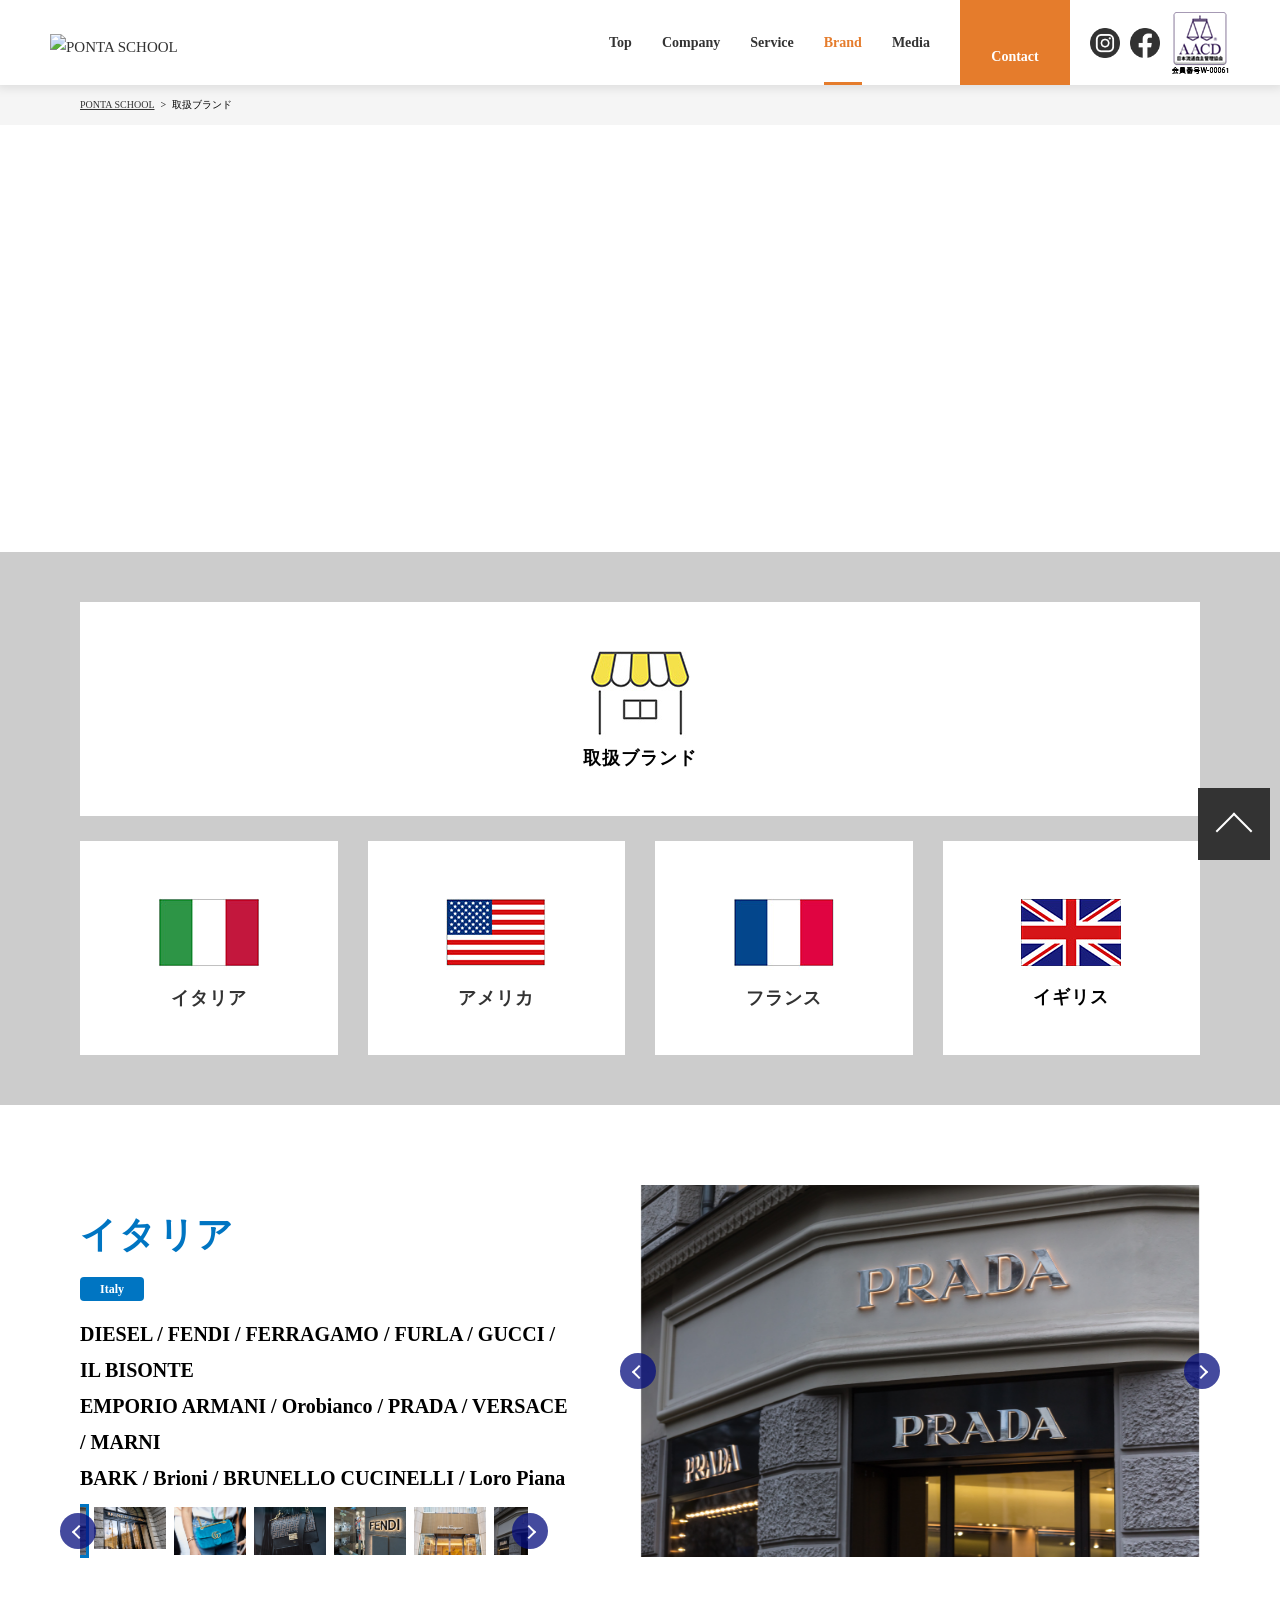
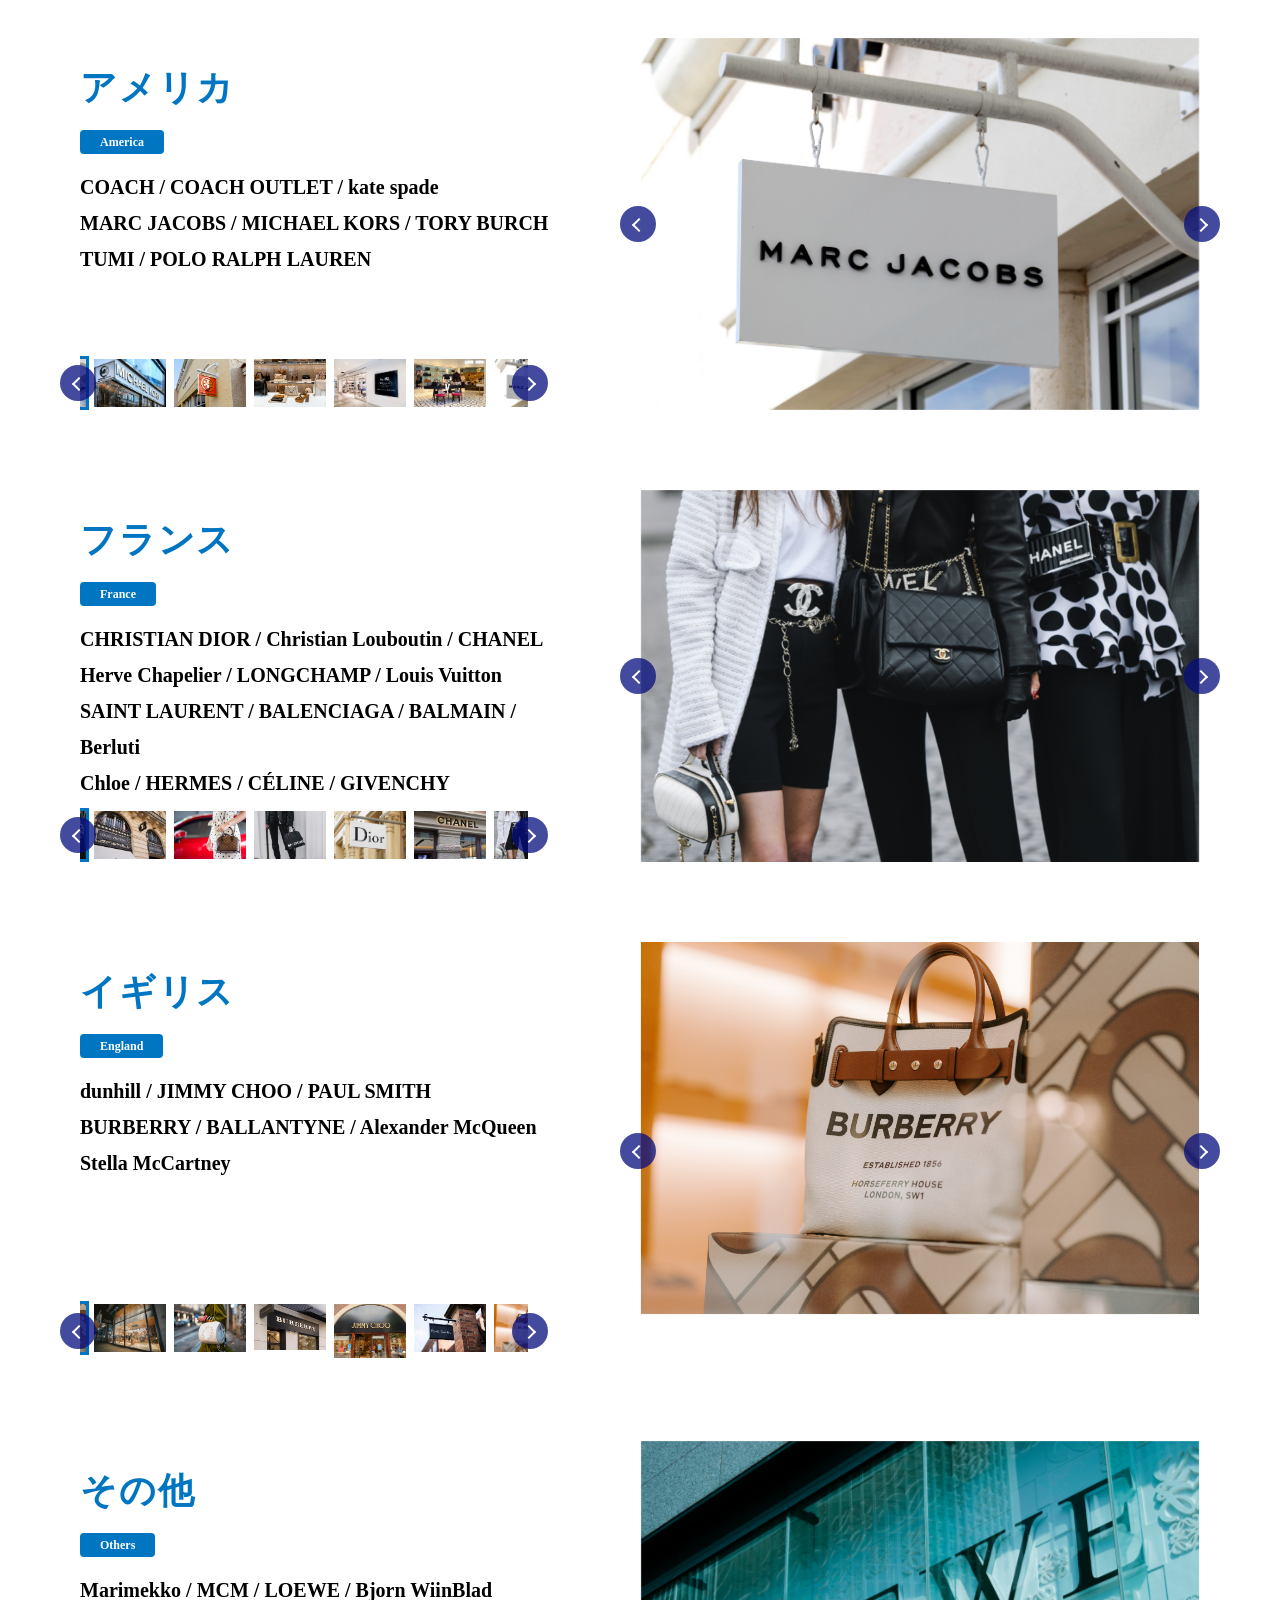
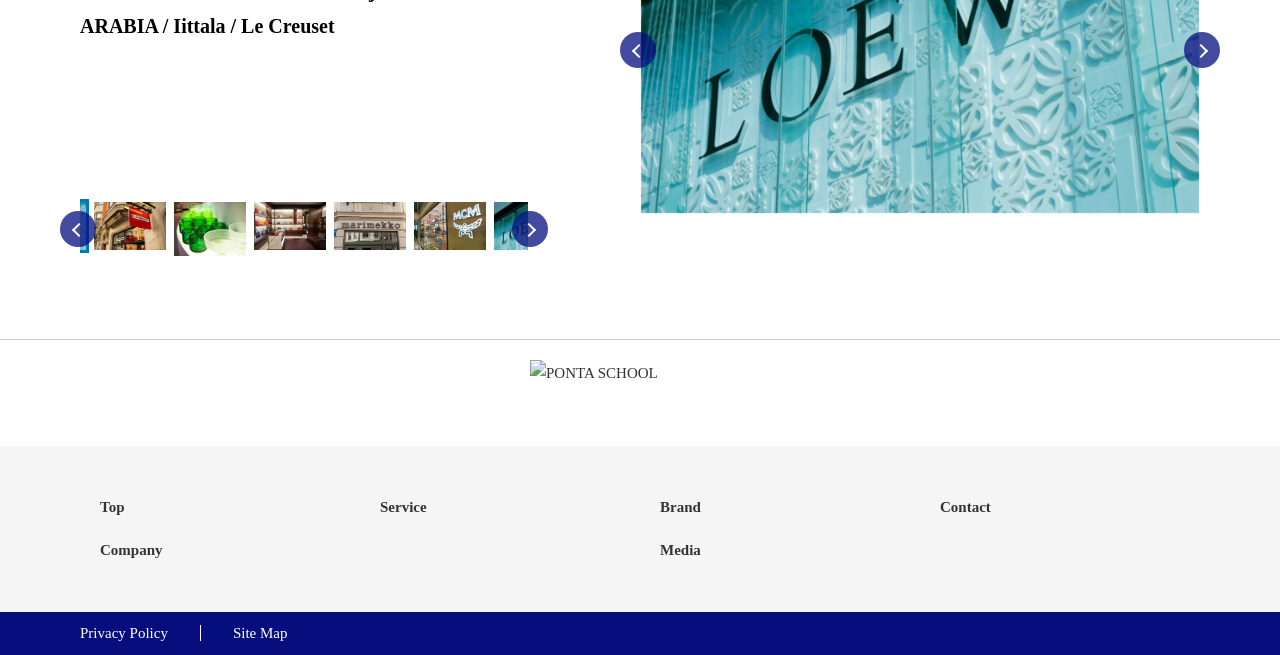
==== commit c575b2bc: "up" ====
--- a/brand.html
+++ b/brand.html
@@ -173,12 +173,11 @@
 </div>
 <div class="gnavi_area"><nav>
 <ul>
-<li><a href="/">Top</a></li>
+<li><a href="index.html">Top</a></li>
 <li><a href="company.html">Company</a></li>
 <li><a href="service.html">Service</a></li>
 <li><a href="brand.html">Brand</a></li>
 <li><a href="media.html">Media</a></li>
-<li><a href="recruit.html">Recruit</a></li>
 </ul>
 <div class="gnavi_contact"><a href="contact.html"><span class="txt">Contact</span></a></div>
 <div class="header_sns_sp"><a href="https://www.instagram.com/select_bh.co/" target="_blank" rel="noopener"><img src="instagram.png" alt="instagram" /></a> <a href="https://www.facebook.com/big.hit.shping" target="_blank" rel="noopener"><img src="facebook.png" alt="facebook" /></a> <a class="aacd" href="https://www.aacd.gr.jp/" target="_blank" rel="noopener"><img src="aacd_logo.png" alt="一般社団法人日本流通自主管理協会" /></a></div>
@@ -426,7 +425,7 @@
 <div class="footer_nav_block inner">
 <div class="fnav_unit">
 <div class="fnav_unit_one">
-<p class="fnav_title"><a href="/">Top</a></p>
+<p class="fnav_title"><a href="index.html">Top</a></p>
 <p class="fnav_title"><a href="company.html">Company</a></p>
 </div>
 </div>
